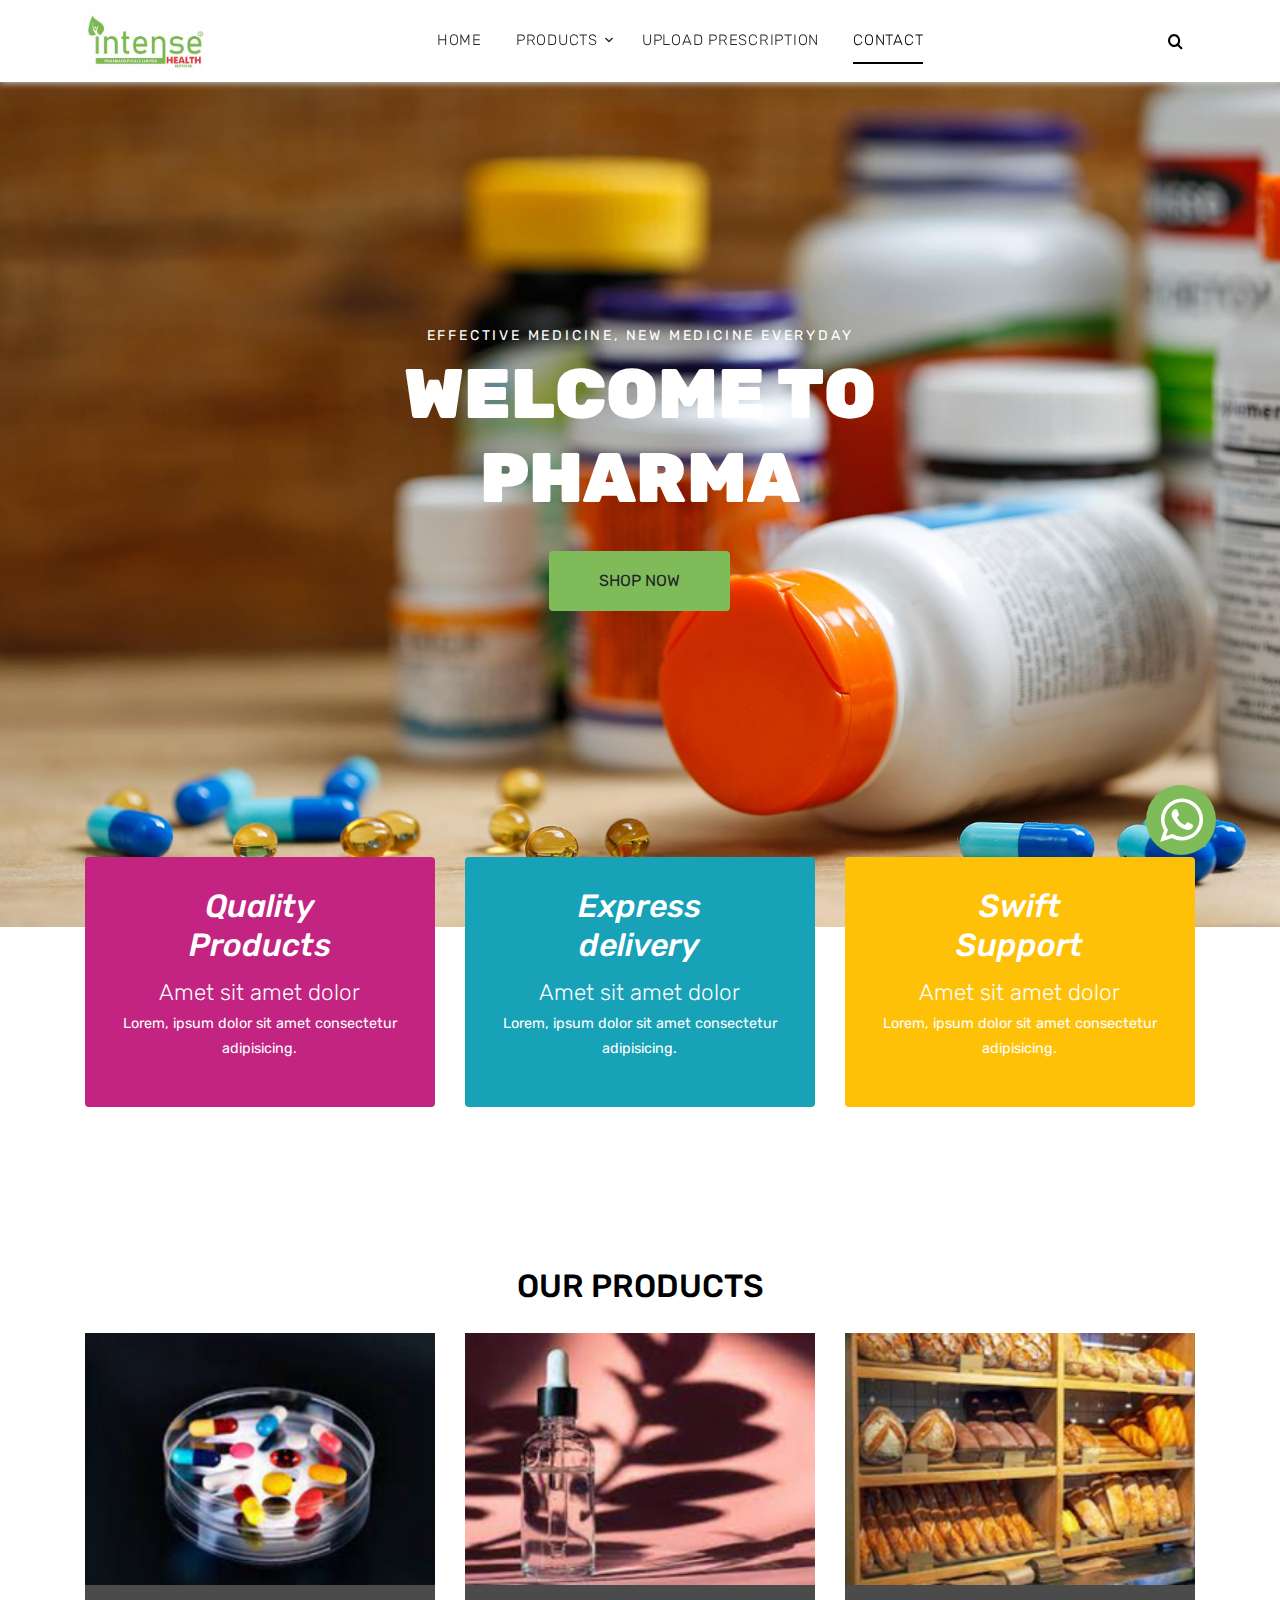
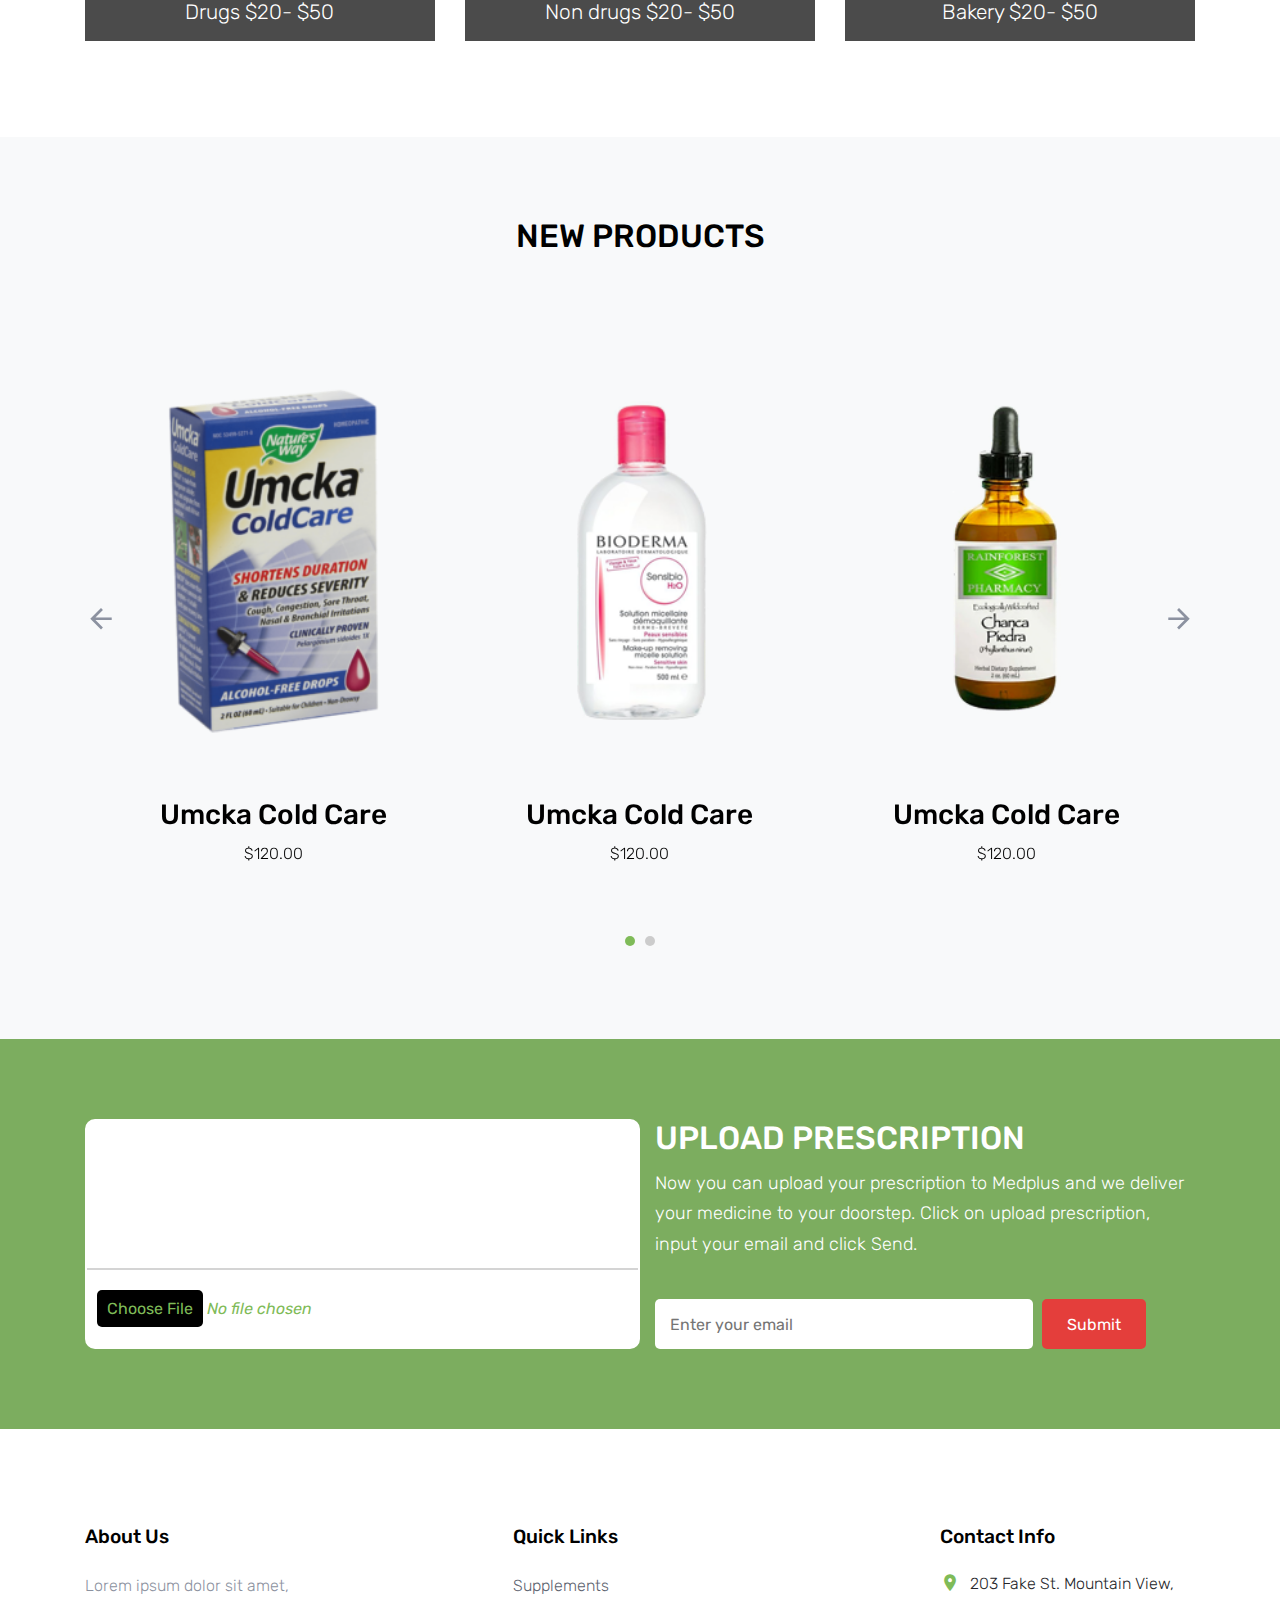
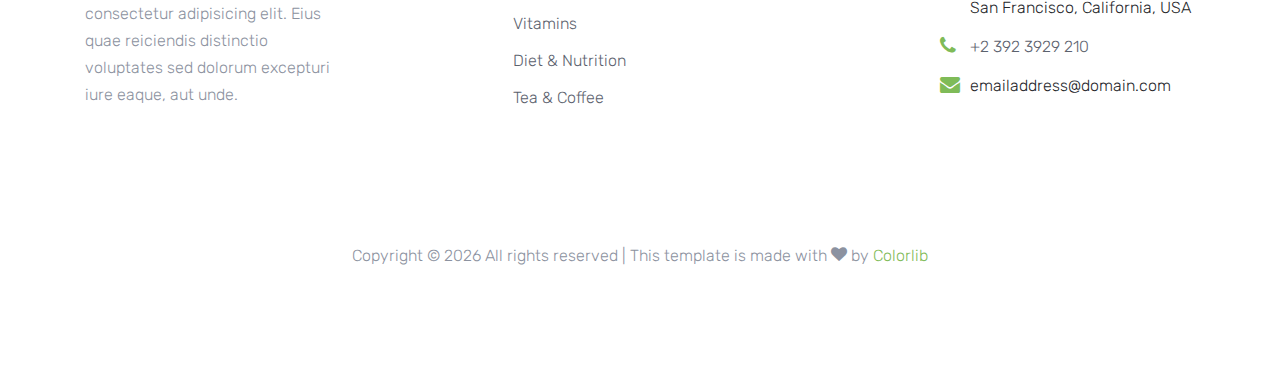
==== index.html @ 7b3b9cd9 "first commit" ====
<!DOCTYPE html>
<html lang="en">
  <head>
    <title>Pharma &mdash; Colorlib Template</title>
    <meta charset="utf-8" />
    <meta
      name="viewport"
      content="width=device-width, initial-scale=1, shrink-to-fit=no"
    />

    <!--  -->
    <link
      rel="stylesheet"
      href="https://cdnjs.cloudflare.com/ajax/libs/font-awesome/4.7.0/css/font-awesome.min.css"
    />
    <!--  -->

    <link
      href="https://fonts.googleapis.com/css?family=Rubik:400,700|Crimson+Text:400,400i"
      rel="stylesheet"
    />
    <link rel="stylesheet" href="fonts/icomoon/style.css" />
    />
    <link rel="stylesheet" href="css/bootstrap.min.css" />
    <link rel="stylesheet" href="css/magnific-popup.css" />
    <link rel="stylesheet" href="css/jquery-ui.css" />
    <link rel="stylesheet" href="css/owl.carousel.min.css" />
    <link rel="stylesheet" href="css/owl.theme.default.min.css" />

    <link rel="stylesheet" href="css/aos.css" />

    <link rel="stylesheet" href="css/style.css" />
  </head>

  <body>
    <div class="site-wrap">
      <div class="site-navbar py-2">
        <div class="search-wrap">
          <div class="container">
            <a href="#" class="search-close js-search-close"
              ><span class="icon-close2"></span
            ></a>
            <form action="#" method="post">
              <input
                type="text"
                class="form-control"
                placeholder="Search keyword and hit enter..."
              />
            </form>
          </div>
        </div>

        <div class="container">
          <div class="d-flex align-items-center justify-content-between">
            <div class="logo">
              <div class="site-logo">
                <a href="index.html" class="js-logo-clone">
                  <img src="images/ph.jpeg" alt="" />
                </a>
              </div>
            </div>
            <div class="main-nav d-none d-lg-block">
              <nav
                class="site-navigation text-right text-md-center"
                role="navigation"
              >
                <ul class="site-menu js-clone-nav d-none d-lg-block">
                  <li><a href="index.html">Home</a></li>
                  <li class="has-children">
                    <a href="#">Products</a>
                    <ul class="dropdown">
                      <!-- <li><a href="#">Supplements</a></li> -->
                      <!-- <li class="has-children">
                        <a href="#">Vitamins</a>
                        <ul class="dropdown">
                          <li><a href="#">Drugs</a></li>
                          <li><a href="#">Non-Drug</a></li>
                          <li><a href="#">Bakery</a></li>
                        </ul>
                      </li> -->
                      <li><a href="shop.html">Drugs</a></li>
                      <li><a href="shop.html">Non-Drugs</a></li>
                      <li><a href="shop.html">Bakery</a></li>
                    </ul>
                  </li>
                  <li>
                    <a href="upload-prescription.html">Upload Prescription</a>
                  </li>

                  <li class="active"><a href="contact.html">Contact</a></li>
                </ul>
              </nav>
            </div>
            <div class="icons">
              <a href="#" class="icons-btn d-inline-block js-search-open"
                ><span class="icon-search"></span
              ></a>

              <a
                href="#"
                class="site-menu-toggle js-menu-toggle ml-3 d-inline-block d-lg-none"
                ><span class="icon-menu"></span
              ></a>
            </div>
          </div>
        </div>
      </div>

      <div
        class="site-blocks-cover"
        style="background-image: url('images/hero_1.jpg')"
      >
        <div class="container">
          <div class="row">
            <div class="col-lg-7 mx-auto order-lg-2 align-self-center">
              <div class="site-block-cover-content text-center">
                <h2 class="sub-title">
                  Effective Medicine, New Medicine Everyday
                </h2>
                <h1>Welcome To Pharma</h1>
                <p>
                  <a href="#" class="btn btn-primary px-5 py-3">Shop Now</a>
                </p>
              </div>
            </div>
          </div>
        </div>
      </div>

      <div class="site-section">
        <div class="container">
          <div class="row align-items-stretch section-overlap">
            <div class="col-md-6 col-lg-4 mb-4 mb-lg-0">
              <div
                class="banner-wrap h-100"
                style="background-color: rgb(195 35 129)"
              >
                <a href="#" class="h-100">
                  <h5>
                    Quality <br />
                    Products
                  </h5>
                  <p>
                    Amet sit amet dolor
                    <strong
                      >Lorem, ipsum dolor sit amet consectetur
                      adipisicing.</strong
                    >
                  </p>
                </a>
              </div>
            </div>
            <div class="col-md-6 col-lg-4 mb-4 mb-lg-0">
              <div class="banner-wrap h-100">
                <a href="#" class="h-100">
                  <h5>
                    Express <br />
                    delivery
                  </h5>
                  <p>
                    Amet sit amet dolor
                    <strong
                      >Lorem, ipsum dolor sit amet consectetur
                      adipisicing.</strong
                    >
                  </p>
                </a>
              </div>
            </div>
            <div class="col-md-6 col-lg-4 mb-4 mb-lg-0">
              <div class="banner-wrap bg-warning h-100">
                <a href="#" class="h-100">
                  <h5>
                    Swift <br />
                    Support
                  </h5>
                  <p>
                    Amet sit amet dolor
                    <strong
                      >Lorem, ipsum dolor sit amet consectetur
                      adipisicing.</strong
                    >
                  </p>
                </a>
              </div>
            </div>
          </div>
        </div>
      </div>

      <div class="site-section">
        <div class="container">
          <div class="row">
            <div class="title-section text-center col-12">
              <h2 class="text-uppercase">Our Products</h2>
            </div>
          </div>

          <!-- <div class="row">
            <div class="col-sm-6 col-lg-4 text-center item mb-4">
              <span class="tag">Sale</span>
              <a href="shop-single.html">
                <img src="images/product_01.png" alt="Image"
              /></a>
              <h3 class="text-dark"><a href="shop-single.html">Bioderma</a></h3>
              <p class="price"><del>95.00</del> &mdash; $55.00</p>
            </div>
            <div class="col-sm-6 col-lg-4 text-center item mb-4">
              <a href="shop-single.html">
                <img src="images/product_02.png" alt="Image"
              /></a>
              <h3 class="text-dark">
                <a href="shop-single.html">Chanca Piedra</a>
              </h3>
              <p class="price">$70.00</p>
            </div>
            <div class="col-sm-6 col-lg-4 text-center item mb-4">
              <a href="shop-single.html">
                <img src="images/product_03.png" alt="Image"
              /></a>
              <h3 class="text-dark">
                <a href="shop-single.html">Umcka Cold Care</a>
              </h3>
              <p class="price">$120.00</p>
            </div>

            <div class="col-sm-6 col-lg-4 text-center item mb-4">
              <a href="shop-single.html">
                <img src="images/product_04.png" alt="Image"
              /></a>
              <h3 class="text-dark">
                <a href="shop-single.html">Cetyl Pure</a>
              </h3>
              <p class="price"><del>45.00</del> &mdash; $20.00</p>
            </div>
            <div class="col-sm-6 col-lg-4 text-center item mb-4">
              <a href="shop-single.html">
                <img src="images/product_05.png" alt="Image"
              /></a>
              <h3 class="text-dark"><a href="shop-single.html">CLA Core</a></h3>
              <p class="price">$38.00</p>
            </div>
            <div class="col-sm-6 col-lg-4 text-center item mb-4">
              <span class="tag">Sale</span>
              <a href="shop-single.html">
                <img src="images/product_06.png" alt="Image"
              /></a>
              <h3 class="text-dark">
                <a href="shop-single.html">Poo Pourri</a>
              </h3>
              <p class="price"><del>$89</del> &mdash; $38.00</p>
            </div>
          </div> -->
          <!-- categories of products -->
          <div class="row">
            <div
              class="col-lg-4 col-lg-4 col-sm-12 product-cate"
              style="width: 100%"
            >
              <a href="shop.html">
                <img src="images/2.png" alt="" class="product-cate-img" />
                <p><span>Drugs</span> <span>$20- $50</span></p>
              </a>
            </div>
            <div class="col-lg-4 col-lg-4 col-sm-12 product-cate">
              <a href="shop.html">
                <img src="images/3.png" alt="" class="product-cate-img" />
                <p><span>Non drugs</span> <span>$20- $50</span></p>
              </a>
            </div>
            <div class="col-lg-4 col-lg-4 col-sm-12 product-cate">
              <a href="shop.html">
                <img src="images/1.png" alt="" class="product-cate-img" />
                <p><span>Bakery</span> <span>$20- $50</span></p>
              </a>
            </div>
          </div>

          <!-- <div class="row mt-5">
            <div class="col-12 text-center">
              <a href="shop.html" class="btn btn-primary px-4 py-3"
                >View All Products</a
              >
            </div>
          </div> -->
        </div>
      </div>

      <div class="site-section bg-light">
        <div class="container">
          <div class="row">
            <div class="title-section text-center col-12">
              <h2 class="text-uppercase">New Products</h2>
            </div>
          </div>
          <div class="row">
            <div class="col-md-12 block-3 products-wrap">
              <div class="nonloop-block-3 owl-carousel">
                <div class="text-center item mb-4">
                  <a href="shop-single.html">
                    <img src="images/product_03.png" alt="Image"
                  /></a>
                  <h3 class="text-dark">
                    <a href="shop-single.html">Umcka Cold Care</a>
                  </h3>
                  <p class="price">$120.00</p>
                </div>

                <div class="text-center item mb-4">
                  <a href="shop-single.html">
                    <img src="images/product_01.png" alt="Image"
                  /></a>
                  <h3 class="text-dark">
                    <a href="shop-single.html">Umcka Cold Care</a>
                  </h3>
                  <p class="price">$120.00</p>
                </div>

                <div class="text-center item mb-4">
                  <a href="shop-single.html">
                    <img src="images/product_02.png" alt="Image"
                  /></a>
                  <h3 class="text-dark">
                    <a href="shop-single.html">Umcka Cold Care</a>
                  </h3>
                  <p class="price">$120.00</p>
                </div>

                <div class="text-center item mb-4">
                  <a href="shop-single.html">
                    <img src="images/product_04.png" alt="Image"
                  /></a>
                  <h3 class="text-dark">
                    <a href="shop-single.html">Umcka Cold Care</a>
                  </h3>
                  <p class="price">$120.00</p>
                </div>
              </div>
            </div>
          </div>
        </div>
      </div>

      <div
        class="site-section bg-secondary bg-image"
        style="background-image: url('images/bg_2.jpg')"
      >
        <div class="container prescription">
          <div class="upload-file">
            <div class="sub-upload-file">
              <input type="file" name="" id="" />
            </div>
          </div>
          <div class="prescription-info">
            <h2>UPLOAD PRESCRIPTION</h2>
            <p>
              Now you can upload your prescription to Medplus and we deliver
              your medicine to your doorstep. Click on upload prescription,
              input your email and click Send.
            </p>
            <input type="email" name="" id="" placeholder="Enter your email" />
            <input type="submit" />
          </div>
        </div>
      </div>
      <!-- whatsapp icon -->
      <a href="https://wa.me/2348114618720" target="_blank">
        <div class="whatsapp-me">
          <i class="fa fa-whatsapp"></i>
        </div>
      </a>

      <footer class="site-footer">
        <div class="container">
          <div class="row">
            <div class="col-md-6 col-lg-3 mb-4 mb-lg-0">
              <div class="block-7">
                <h3 class="footer-heading mb-4">About Us</h3>
                <p>
                  Lorem ipsum dolor sit amet, consectetur adipisicing elit. Eius
                  quae reiciendis distinctio voluptates sed dolorum excepturi
                  iure eaque, aut unde.
                </p>
              </div>
            </div>
            <div class="col-lg-3 mx-auto mb-5 mb-lg-0">
              <h3 class="footer-heading mb-4">Quick Links</h3>
              <ul class="list-unstyled">
                <li><a href="#">Supplements</a></li>
                <li><a href="#">Vitamins</a></li>
                <li><a href="#">Diet &amp; Nutrition</a></li>
                <li><a href="#">Tea &amp; Coffee</a></li>
              </ul>
            </div>

            <div class="col-md-6 col-lg-3">
              <div class="block-5 mb-5">
                <h3 class="footer-heading mb-4">Contact Info</h3>
                <ul class="list-unstyled">
                  <li class="address">
                    203 Fake St. Mountain View, San Francisco, California, USA
                  </li>
                  <li class="phone">
                    <a href="tel://23923929210">+2 392 3929 210</a>
                  </li>
                  <li class="email">emailaddress@domain.com</li>
                </ul>
              </div>
            </div>
          </div>
          <div class="row pt-5 mt-5 text-center">
            <div class="col-md-12">
              <p>
                <!-- Link back to Colorlib can't be removed. Template is licensed under CC BY 3.0. -->
                Copyright &copy;
                <script>
                  document.write(new Date().getFullYear());
                </script>
                All rights reserved | This template is made with
                <i class="icon-heart" aria-hidden="true"></i> by
                <a
                  href="https://colorlib.com"
                  target="_blank"
                  class="text-primary"
                  >Colorlib</a
                >
                <!-- Link back to Colorlib can't be removed. Template is licensed under CC BY 3.0. -->
              </p>
            </div>
          </div>
        </div>
      </footer>
    </div>

    <script src="js/jquery-3.3.1.min.js"></script>
    <script src="js/jquery-ui.js"></script>
    <script src="js/popper.min.js"></script>
    <script src="js/bootstrap.min.js"></script>
    <script src="js/owl.carousel.min.js"></script>
    <script src="js/jquery.magnific-popup.min.js"></script>
    <script src="js/aos.js"></script>

    <script src="js/main.js"></script>
  </body>
</html>
---- fonts/icomoon/style.css ----
@font-face {
  font-family: 'icomoon';
  src:  url('fonts/icomoon.eot?10si43');
  src:  url('fonts/icomoon.eot?10si43#iefix') format('embedded-opentype'),
    url('fonts/icomoon.ttf?10si43') format('truetype'),
    url('fonts/icomoon.woff?10si43') format('woff'),
    url('fonts/icomoon.svg?10si43#icomoon') format('svg');
  font-weight: normal;
  font-style: normal;
}

[class^="icon-"], [class*=" icon-"] {
  /* use !important to prevent issues with browser extensions that change fonts */
  font-family: 'icomoon' !important;
  speak: none;
  font-style: normal;
  font-weight: normal;
  font-variant: normal;
  text-transform: none;
  line-height: 1;

  /* Better Font Rendering =========== */
  -webkit-font-smoothing: antialiased;
  -moz-osx-font-smoothing: grayscale;
}

.icon-asterisk:before {
  content: "\f069";
}
.icon-plus:before {
  content: "\f067";
}
.icon-question:before {
  content: "\f128";
}
.icon-minus:before {
  content: "\f068";
}
.icon-glass:before {
  content: "\f000";
}
.icon-music:before {
  content: "\f001";
}
.icon-search:before {
  content: "\f002";
}
.icon-envelope-o:before {
  content: "\f003";
}
.icon-heart:before {
  content: "\f004";
}
.icon-star:before {
  content: "\f005";
}
.icon-star-o:before {
  content: "\f006";
}
.icon-user:before {
  content: "\f007";
}
.icon-film:before {
  content: "\f008";
}
.icon-th-large:before {
  content: "\f009";
}
.icon-th:before {
  content: "\f00a";
}
.icon-th-list:before {
  content: "\f00b";
}
.icon-check:before {
  content: "\f00c";
}
.icon-close:before {
  content: "\f00d";
}
.icon-remove:before {
  content: "\f00d";
}
.icon-times:before {
  content: "\f00d";
}
.icon-search-plus:before {
  content: "\f00e";
}
.icon-search-minus:before {
  content: "\f010";
}
.icon-power-off:before {
  content: "\f011";
}
.icon-signal:before {
  content: "\f012";
}
.icon-cog:before {
  content: "\f013";
}
.icon-gear:before {
  content: "\f013";
}
.icon-trash-o:before {
  content: "\f014";
}
.icon-home:before {
  content: "\f015";
}
.icon-file-o:before {
  content: "\f016";
}
.icon-clock-o:before {
  content: "\f017";
}
.icon-road:before {
  content: "\f018";
}
.icon-download:before {
  content: "\f019";
}
.icon-arrow-circle-o-down:before {
  content: "\f01a";
}
.icon-arrow-circle-o-up:before {
  content: "\f01b";
}
.icon-inbox:before {
  content: "\f01c";
}
.icon-play-circle-o:before {
  content: "\f01d";
}
.icon-repeat:before {
  content: "\f01e";
}
.icon-rotate-right:before {
  content: "\f01e";
}
.icon-refresh:before {
  content: "\f021";
}
.icon-list-alt:before {
  content: "\f022";
}
.icon-lock:before {
  content: "\f023";
}
.icon-flag:before {
  content: "\f024";
}
.icon-headphones:before {
  content: "\f025";
}
.icon-volume-off:before {
  content: "\f026";
}
.icon-volume-down:before {
  content: "\f027";
}
.icon-volume-up:before {
  content: "\f028";
}
.icon-qrcode:before {
  content: "\f029";
}
.icon-barcode:before {
  content: "\f02a";
}
.icon-tag:before {
  content: "\f02b";
}
.icon-tags:before {
  content: "\f02c";
}
.icon-book:before {
  content: "\f02d";
}
.icon-bookmark:before {
  content: "\f02e";
}
.icon-print:before {
  content: "\f02f";
}
.icon-camera:before {
  content: "\f030";
}
.icon-font:before {
  content: "\f031";
}
.icon-bold:before {
  content: "\f032";
}
.icon-italic:before {
  content: "\f033";
}
.icon-text-height:before {
  content: "\f034";
}
.icon-text-width:before {
  content: "\f035";
}
.icon-align-left:before {
  content: "\f036";
}
.icon-align-center:before {
  content: "\f037";
}
.icon-align-right:before {
  content: "\f038";
}
.icon-align-justify:before {
  content: "\f039";
}
.icon-list:before {
  content: "\f03a";
}
.icon-dedent:before {
  content: "\f03b";
}
.icon-outdent:before {
  content: "\f03b";
}
.icon-indent:before {
  content: "\f03c";
}
.icon-video-camera:before {
  content: "\f03d";
}
.icon-image:before {
  content: "\f03e";
}
.icon-photo:before {
  content: "\f03e";
}
.icon-picture-o:before {
  content: "\f03e";
}
.icon-pencil:before {
  content: "\f040";
}
.icon-map-marker:before {
  content: "\f041";
}
.icon-adjust:before {
  content: "\f042";
}
.icon-tint:before {
  content: "\f043";
}
.icon-edit:before {
  content: "\f044";
}
.icon-pencil-square-o:before {
  content: "\f044";
}
.icon-share-square-o:before {
  content: "\f045";
}
.icon-check-square-o:before {
  content: "\f046";
}
.icon-arrows:before {
  content: "\f047";
}
.icon-step-backward:before {
  content: "\f048";
}
.icon-fast-backward:before {
  content: "\f049";
}
.icon-backward:before {
  content: "\f04a";
}
.icon-play:before {
  content: "\f04b";
}
.icon-pause:before {
  content: "\f04c";
}
.icon-stop:before {
  content: "\f04d";
}
.icon-forward:before {
  content: "\f04e";
}
.icon-fast-forward:before {
  content: "\f050";
}
.icon-step-forward:before {
  content: "\f051";
}
.icon-eject:before {
  content: "\f052";
}
.icon-chevron-left:before {
  content: "\f053";
}
.icon-chevron-right:before {
  content: "\f054";
}
.icon-plus-circle:before {
  content: "\f055";
}
.icon-minus-circle:before {
  content: "\f056";
}
.icon-times-circle:before {
  content: "\f057";
}
.icon-check-circle:before {
  content: "\f058";
}
.icon-question-circle:before {
  content: "\f059";
}
.icon-info-circle:before {
  content: "\f05a";
}
.icon-crosshairs:before {
  content: "\f05b";
}
.icon-times-circle-o:before {
  content: "\f05c";
}
.icon-check-circle-o:before {
  content: "\f05d";
}
.icon-ban:before {
  content: "\f05e";
}
.icon-arrow-left:before {
  content: "\f060";
}
.icon-arrow-right:before {
  content: "\f061";
}
.icon-arrow-up:before {
  content: "\f062";
}
.icon-arrow-down:before {
  content: "\f063";
}
.icon-mail-forward:before {
  content: "\f064";
}
.icon-share:before {
  content: "\f064";
}
.icon-expand:before {
  content: "\f065";
}
.icon-compress:before {
  content: "\f066";
}
.icon-exclamation-circle:before {
  content: "\f06a";
}
.icon-gift:before {
  content: "\f06b";
}
.icon-leaf:before {
  content: "\f06c";
}
.icon-fire:before {
  content: "\f06d";
}
.icon-eye:before {
  content: "\f06e";
}
.icon-eye-slash:before {
  content: "\f070";
}
.icon-exclamation-triangle:before {
  content: "\f071";
}
.icon-warning:before {
  content: "\f071";
}
.icon-plane:before {
  content: "\f072";
}
.icon-calendar:before {
  content: "\f073";
}
.icon-random:before {
  content: "\f074";
}
.icon-comment:before {
  content: "\f075";
}
.icon-magnet:before {
  content: "\f076";
}
.icon-chevron-up:before {
  content: "\f077";
}
.icon-chevron-down:before {
  content: "\f078";
}
.icon-retweet:before {
  content: "\f079";
}
.icon-shopping-cart:before {
  content: "\f07a";
}
.icon-folder:before {
  content: "\f07b";
}
.icon-folder-open:before {
  content: "\f07c";
}
.icon-arrows-v:before {
  content: "\f07d";
}
.icon-arrows-h:before {
  content: "\f07e";
}
.icon-bar-chart:before {
  content: "\f080";
}
.icon-bar-chart-o:before {
  content: "\f080";
}
.icon-twitter-square:before {
  content: "\f081";
}
.icon-facebook-square:before {
  content: "\f082";
}
.icon-camera-retro:before {
  content: "\f083";
}
.icon-key:before {
  content: "\f084";
}
.icon-cogs:before {
  content: "\f085";
}
.icon-gears:before {
  content: "\f085";
}
.icon-comments:before {
  content: "\f086";
}
.icon-thumbs-o-up:before {
  content: "\f087";
}
.icon-thumbs-o-down:before {
  content: "\f088";
}
.icon-star-half:before {
  content: "\f089";
}
.icon-heart-o:before {
  content: "\f08a";
}
.icon-sign-out:before {
  content: "\f08b";
}
.icon-linkedin-square:before {
  content: "\f08c";
}
.icon-thumb-tack:before {
  content: "\f08d";
}
.icon-external-link:before {
  content: "\f08e";
}
.icon-sign-in:before {
  content: "\f090";
}
.icon-trophy:before {
  content: "\f091";
}
.icon-github-square:before {
  content: "\f092";
}
.icon-upload:before {
  content: "\f093";
}
.icon-lemon-o:before {
  content: "\f094";
}
.icon-phone:before {
  content: "\f095";
}
.icon-square-o:before {
  content: "\f096";
}
.icon-bookmark-o:before {
  content: "\f097";
}
.icon-phone-square:before {
  content: "\f098";
}
.icon-twitter:before {
  content: "\f099";
}
.icon-facebook:before {
  content: "\f09a";
}
.icon-facebook-f:before {
  content: "\f09a";
}
.icon-github:before {
  content: "\f09b";
}
.icon-unlock:before {
  content: "\f09c";
}
.icon-credit-card:before {
  content: "\f09d";
}
.icon-feed:before {
  content: "\f09e";
}
.icon-rss:before {
  content: "\f09e";
}
.icon-hdd-o:before {
  content: "\f0a0";
}
.icon-bullhorn:before {
  content: "\f0a1";
}
.icon-bell-o:before {
  content: "\f0a2";
}
.icon-certificate:before {
  content: "\f0a3";
}
.icon-hand-o-right:before {
  content: "\f0a4";
}
.icon-hand-o-left:before {
  content: "\f0a5";
}
.icon-hand-o-up:before {
  content: "\f0a6";
}
.icon-hand-o-down:before {
  content: "\f0a7";
}
.icon-arrow-circle-left:before {
  content: "\f0a8";
}
.icon-arrow-circle-right:before {
  content: "\f0a9";
}
.icon-arrow-circle-up:before {
  content: "\f0aa";
}
.icon-arrow-circle-down:before {
  content: "\f0ab";
}
.icon-globe:before {
  content: "\f0ac";
}
.icon-wrench:before {
  content: "\f0ad";
}
.icon-tasks:before {
  content: "\f0ae";
}
.icon-filter:before {
  content: "\f0b0";
}
.icon-briefcase:before {
  content: "\f0b1";
}
.icon-arrows-alt:before {
  content: "\f0b2";
}
.icon-group:before {
  content: "\f0c0";
}
.icon-users:before {
  content: "\f0c0";
}
.icon-chain:before {
  content: "\f0c1";
}
.icon-link:before {
  content: "\f0c1";
}
.icon-cloud:before {
  content: "\f0c2";
}
.icon-flask:before {
  content: "\f0c3";
}
.icon-cut:before {
  content: "\f0c4";
}
.icon-scissors:before {
  content: "\f0c4";
}
.icon-copy:before {
  content: "\f0c5";
}
.icon-files-o:before {
  content: "\f0c5";
}
.icon-paperclip:before {
  content: "\f0c6";
}
.icon-floppy-o:before {
  content: "\f0c7";
}
.icon-save:before {
  content: "\f0c7";
}
.icon-square:before {
  content: "\f0c8";
}
.icon-bars:before {
  content: "\f0c9";
}
.icon-navicon:before {
  content: "\f0c9";
}
.icon-reorder:before {
  content: "\f0c9";
}
.icon-list-ul:before {
  content: "\f0ca";
}
.icon-list-ol:before {
  content: "\f0cb";
}
.icon-strikethrough:before {
  content: "\f0cc";
}
.icon-underline:before {
  content: "\f0cd";
}
.icon-table:before {
  content: "\f0ce";
}
.icon-magic:before {
  content: "\f0d0";
}
.icon-truck:before {
  content: "\f0d1";
}
.icon-pinterest:before {
  content: "\f0d2";
}
.icon-pinterest-square:before {
  content: "\f0d3";
}
.icon-google-plus-square:before {
  content: "\f0d4";
}
.icon-google-plus:before {
  content: "\f0d5";
}
.icon-money:before {
  content: "\f0d6";
}
.icon-caret-down:before {
  content: "\f0d7";
}
.icon-caret-up:before {
  content: "\f0d8";
}
.icon-caret-left:before {
  content: "\f0d9";
}
.icon-caret-right:before {
  content: "\f0da";
}
.icon-columns:before {
  content: "\f0db";
}
.icon-sort:before {
  content: "\f0dc";
}
.icon-unsorted:before {
  content: "\f0dc";
}
.icon-sort-desc:before {
  content: "\f0dd";
}
.icon-sort-down:before {
  content: "\f0dd";
}
.icon-sort-asc:before {
  content: "\f0de";
}
.icon-sort-up:before {
  content: "\f0de";
}
.icon-envelope:before {
  content: "\f0e0";
}
.icon-linkedin:before {
  content: "\f0e1";
}
.icon-rotate-left:before {
  content: "\f0e2";
}
.icon-undo:before {
  content: "\f0e2";
}
.icon-gavel:before {
  content: "\f0e3";
}
.icon-legal:before {
  content: "\f0e3";
}
.icon-dashboard:before {
  content: "\f0e4";
}
.icon-tachometer:before {
  content: "\f0e4";
}
.icon-comment-o:before {
  content: "\f0e5";
}
.icon-comments-o:before {
  content: "\f0e6";
}
.icon-bolt:before {
  content: "\f0e7";
}
.icon-flash:before {
  content: "\f0e7";
}
.icon-sitemap:before {
  content: "\f0e8";
}
.icon-umbrella:before {
  content: "\f0e9";
}
.icon-clipboard:before {
  content: "\f0ea";
}
.icon-paste:before {
  content: "\f0ea";
}
.icon-lightbulb-o:before {
  content: "\f0eb";
}
.icon-exchange:before {
  content: "\f0ec";
}
.icon-cloud-download:before {
  content: "\f0ed";
}
.icon-cloud-upload:before {
  content: "\f0ee";
}
.icon-user-md:before {
  content: "\f0f0";
}
.icon-stethoscope:before {
  content: "\f0f1";
}
.icon-suitcase:before {
  content: "\f0f2";
}
.icon-bell:before {
  content: "\f0f3";
}
.icon-coffee:before {
  content: "\f0f4";
}
.icon-cutlery:before {
  content: "\f0f5";
}
.icon-file-text-o:before {
  content: "\f0f6";
}
.icon-building-o:before {
  content: "\f0f7";
}
.icon-hospital-o:before {
  content: "\f0f8";
}
.icon-ambulance:before {
  content: "\f0f9";
}
.icon-medkit:before {
  content: "\f0fa";
}
.icon-fighter-jet:before {
  content: "\f0fb";
}
.icon-beer:before {
  content: "\f0fc";
}
.icon-h-square:before {
  content: "\f0fd";
}
.icon-plus-square:before {
  content: "\f0fe";
}
.icon-angle-double-left:before {
  content: "\f100";
}
.icon-angle-double-right:before {
  content: "\f101";
}
.icon-angle-double-up:before {
  content: "\f102";
}
.icon-angle-double-down:before {
  content: "\f103";
}
.icon-angle-left:before {
  content: "\f104";
}
.icon-angle-right:before {
  content: "\f105";
}
.icon-angle-up:before {
  content: "\f106";
}
.icon-angle-down:before {
  content: "\f107";
}
.icon-desktop:before {
  content: "\f108";
}
.icon-laptop:before {
  content: "\f109";
}
.icon-tablet:before {
  content: "\f10a";
}
.icon-mobile:before {
  content: "\f10b";
}
.icon-mobile-phone:before {
  content: "\f10b";
}
.icon-circle-o:before {
  content: "\f10c";
}
.icon-quote-left:before {
  content: "\f10d";
}
.icon-quote-right:before {
  content: "\f10e";
}
.icon-spinner:before {
  content: "\f110";
}
.icon-circle:before {
  content: "\f111";
}
.icon-mail-reply:before {
  content: "\f112";
}
.icon-reply:before {
  content: "\f112";
}
.icon-github-alt:before {
  content: "\f113";
}
.icon-folder-o:before {
  content: "\f114";
}
.icon-folder-open-o:before {
  content: "\f115";
}
.icon-smile-o:before {
  content: "\f118";
}
.icon-frown-o:before {
  content: "\f119";
}
.icon-meh-o:before {
  content: "\f11a";
}
.icon-gamepad:before {
  content: "\f11b";
}
.icon-keyboard-o:before {
  content: "\f11c";
}
.icon-flag-o:before {
  content: "\f11d";
}
.icon-flag-checkered:before {
  content: "\f11e";
}
.icon-terminal:before {
  content: "\f120";
}
.icon-code:before {
  content: "\f121";
}
.icon-mail-reply-all:before {
  content: "\f122";
}
.icon-reply-all:before {
  content: "\f122";
}
.icon-star-half-empty:before {
  content: "\f123";
}
.icon-star-half-full:before {
  content: "\f123";
}
.icon-star-half-o:before {
  content: "\f123";
}
.icon-location-arrow:before {
  content: "\f124";
}
.icon-crop:before {
  content: "\f125";
}
.icon-code-fork:before {
  content: "\f126";
}
.icon-chain-broken:before {
  content: "\f127";
}
.icon-unlink:before {
  content: "\f127";
}
.icon-info:before {
  content: "\f129";
}
.icon-exclamation:before {
  content: "\f12a";
}
.icon-superscript:before {
  content: "\f12b";
}
.icon-subscript:before {
  content: "\f12c";
}
.icon-eraser:before {
  content: "\f12d";
}
.icon-puzzle-piece:before {
  content: "\f12e";
}
.icon-microphone:before {
  content: "\f130";
}
.icon-microphone-slash:before {
  content: "\f131";
}
.icon-shield:before {
  content: "\f132";
}
.icon-calendar-o:before {
  content: "\f133";
}
.icon-fire-extinguisher:before {
  content: "\f134";
}
.icon-rocket:before {
  content: "\f135";
}
.icon-maxcdn:before {
  content: "\f136";
}
.icon-chevron-circle-left:before {
  content: "\f137";
}
.icon-chevron-circle-right:before {
  content: "\f138";
}
.icon-chevron-circle-up:before {
  content: "\f139";
}
.icon-chevron-circle-down:before {
  content: "\f13a";
}
.icon-html5:before {
  content: "\f13b";
}
.icon-css3:before {
  content: "\f13c";
}
.icon-anchor:before {
  content: "\f13d";
}
.icon-unlock-alt:before {
  content: "\f13e";
}
.icon-bullseye:before {
  content: "\f140";
}
.icon-ellipsis-h:before {
  content: "\f141";
}
.icon-ellipsis-v:before {
  content: "\f142";
}
.icon-rss-square:before {
  content: "\f143";
}
.icon-play-circle:before {
  content: "\f144";
}
.icon-ticket:before {
  content: "\f145";
}
.icon-minus-square:before {
  content: "\f146";
}
.icon-minus-square-o:before {
  content: "\f147";
}
.icon-level-up:before {
  content: "\f148";
}
.icon-level-down:before {
  content: "\f149";
}
.icon-check-square:before {
  content: "\f14a";
}
.icon-pencil-square:before {
  content: "\f14b";
}
.icon-external-link-square:before {
  content: "\f14c";
}
.icon-share-square:before {
  content: "\f14d";
}
.icon-compass:before {
  content: "\f14e";
}
.icon-caret-square-o-down:before {
  content: "\f150";
}
.icon-toggle-down:before {
  content: "\f150";
}
.icon-caret-square-o-up:before {
  content: "\f151";
}
.icon-toggle-up:before {
  content: "\f151";
}
.icon-caret-square-o-right:before {
  content: "\f152";
}
.icon-toggle-right:before {
  content: "\f152";
}
.icon-eur:before {
  content: "\f153";
}
.icon-euro:before {
  content: "\f153";
}
.icon-gbp:before {
  content: "\f154";
}
.icon-dollar:before {
  content: "\f155";
}
.icon-usd:before {
  content: "\f155";
}
.icon-inr:before {
  content: "\f156";
}
.icon-rupee:before {
  content: "\f156";
}
.icon-cny:before {
  content: "\f157";
}
.icon-jpy:before {
  content: "\f157";
}
.icon-rmb:before {
  content: "\f157";
}
.icon-yen:before {
  content: "\f157";
}
.icon-rouble:before {
  content: "\f158";
}
.icon-rub:before {
  content: "\f158";
}
.icon-ruble:before {
  content: "\f158";
}
.icon-krw:before {
  content: "\f159";
}
.icon-won:before {
  content: "\f159";
}
.icon-bitcoin:before {
  content: "\f15a";
}
.icon-btc:before {
  content: "\f15a";
}
.icon-file:before {
  content: "\f15b";
}
.icon-file-text:before {
  content: "\f15c";
}
.icon-sort-alpha-asc:before {
  content: "\f15d";
}
.icon-sort-alpha-desc:before {
  content: "\f15e";
}
.icon-sort-amount-asc:before {
  content: "\f160";
}
.icon-sort-amount-desc:before {
  content: "\f161";
}
.icon-sort-numeric-asc:before {
  content: "\f162";
}
.icon-sort-numeric-desc:before {
  content: "\f163";
}
.icon-thumbs-up:before {
  content: "\f164";
}
.icon-thumbs-down:before {
  content: "\f165";
}
.icon-youtube-square:before {
  content: "\f166";
}
.icon-youtube:before {
  content: "\f167";
}
.icon-xing:before {
  content: "\f168";
}
.icon-xing-square:before {
  content: "\f169";
}
.icon-youtube-play:before {
  content: "\f16a";
}
.icon-dropbox:before {
  content: "\f16b";
}
.icon-stack-overflow:before {
  content: "\f16c";
}
.icon-instagram:before {
  content: "\f16d";
}
.icon-flickr:before {
  content: "\f16e";
}
.icon-adn:before {
  content: "\f170";
}
.icon-bitbucket:before {
  content: "\f171";
}
.icon-bitbucket-square:before {
  content: "\f172";
}
.icon-tumblr:before {
  content: "\f173";
}
.icon-tumblr-square:before {
  content: "\f174";
}
.icon-long-arrow-down:before {
  content: "\f175";
}
.icon-long-arrow-up:before {
  content: "\f176";
}
.icon-long-arrow-left:before {
  content: "\f177";
}
.icon-long-arrow-right:before {
  content: "\f178";
}
.icon-apple:before {
  content: "\f179";
}
.icon-windows:before {
  content: "\f17a";
}
.icon-android:before {
  content: "\f17b";
}
.icon-linux:before {
  content: "\f17c";
}
.icon-dribbble:before {
  content: "\f17d";
}
.icon-skype:before {
  content: "\f17e";
}
.icon-foursquare:before {
  content: "\f180";
}
.icon-trello:before {
  content: "\f181";
}
.icon-female:before {
  content: "\f182";
}
.icon-male:before {
  content: "\f183";
}
.icon-gittip:before {
  content: "\f184";
}
.icon-gratipay:before {
  content: "\f184";
}
.icon-sun-o:before {
  content: "\f185";
}
.icon-moon-o:before {
  content: "\f186";
}
.icon-archive:before {
  content: "\f187";
}
.icon-bug:before {
  content: "\f188";
}
.icon-vk:before {
  content: "\f189";
}
.icon-weibo:before {
  content: "\f18a";
}
.icon-renren:before {
  content: "\f18b";
}
.icon-pagelines:before {
  content: "\f18c";
}
.icon-stack-exchange:before {
  content: "\f18d";
}
.icon-arrow-circle-o-right:before {
  content: "\f18e";
}
.icon-arrow-circle-o-left:before {
  content: "\f190";
}
.icon-caret-square-o-left:before {
  content: "\f191";
}
.icon-toggle-left:before {
  content: "\f191";
}
.icon-dot-circle-o:before {
  content: "\f192";
}
.icon-wheelchair:before {
  content: "\f193";
}
.icon-vimeo-square:before {
  content: "\f194";
}
.icon-try:before {
  content: "\f195";
}
.icon-turkish-lira:before {
  content: "\f195";
}
.icon-plus-square-o:before {
  content: "\f196";
}
.icon-space-shuttle:before {
  content: "\f197";
}
.icon-slack:before {
  content: "\f198";
}
.icon-envelope-square:before {
  content: "\f199";
}
.icon-wordpress:before {
  content: "\f19a";
}
.icon-openid:before {
  content: "\f19b";
}
.icon-bank:before {
  content: "\f19c";
}
.icon-institution:before {
  content: "\f19c";
}
.icon-university:before {
  content: "\f19c";
}
.icon-graduation-cap:before {
  content: "\f19d";
}
.icon-mortar-board:before {
  content: "\f19d";
}
.icon-yahoo:before {
  content: "\f19e";
}
.icon-google:before {
  content: "\f1a0";
}
.icon-reddit:before {
  content: "\f1a1";
}
.icon-reddit-square:before {
  content: "\f1a2";
}
.icon-stumbleupon-circle:before {
  content: "\f1a3";
}
.icon-stumbleupon:before {
  content: "\f1a4";
}
.icon-delicious:before {
  content: "\f1a5";
}
.icon-digg:before {
  content: "\f1a6";
}
.icon-pied-piper-pp:before {
  content: "\f1a7";
}
.icon-pied-piper-alt:before {
  content: "\f1a8";
}
.icon-drupal:before {
  content: "\f1a9";
}
.icon-joomla:before {
  content: "\f1aa";
}
.icon-language:before {
  content: "\f1ab";
}
.icon-fax:before {
  content: "\f1ac";
}
.icon-building:before {
  content: "\f1ad";
}
.icon-child:before {
  content: "\f1ae";
}
.icon-paw:before {
  content: "\f1b0";
}
.icon-spoon:before {
  content: "\f1b1";
}
.icon-cube:before {
  content: "\f1b2";
}
.icon-cubes:before {
  content: "\f1b3";
}
.icon-behance:before {
  content: "\f1b4";
}
.icon-behance-square:before {
  content: "\f1b5";
}
.icon-steam:before {
  content: "\f1b6";
}
.icon-steam-square:before {
  content: "\f1b7";
}
.icon-recycle:before {
  content: "\f1b8";
}
.icon-automobile:before {
  content: "\f1b9";
}
.icon-car:before {
  content: "\f1b9";
}
.icon-cab:before {
  content: "\f1ba";
}
.icon-taxi:before {
  content: "\f1ba";
}
.icon-tree:before {
  content: "\f1bb";
}
.icon-spotify:before {
  content: "\f1bc";
}
.icon-deviantart:before {
  content: "\f1bd";
}
.icon-soundcloud:before {
  content: "\f1be";
}
.icon-database:before {
  content: "\f1c0";
}
.icon-file-pdf-o:before {
  content: "\f1c1";
}
.icon-file-word-o:before {
  content: "\f1c2";
}
.icon-file-excel-o:before {
  content: "\f1c3";
}
.icon-file-powerpoint-o:before {
  content: "\f1c4";
}
.icon-file-image-o:before {
  content: "\f1c5";
}
.icon-file-photo-o:before {
  content: "\f1c5";
}
.icon-file-picture-o:before {
  content: "\f1c5";
}
.icon-file-archive-o:before {
  content: "\f1c6";
}
.icon-file-zip-o:before {
  content: "\f1c6";
}
.icon-file-audio-o:before {
  content: "\f1c7";
}
.icon-file-sound-o:before {
  content: "\f1c7";
}
.icon-file-movie-o:before {
  content: "\f1c8";
}
.icon-file-video-o:before {
  content: "\f1c8";
}
.icon-file-code-o:before {
  content: "\f1c9";
}
.icon-vine:before {
  content: "\f1ca";
}
.icon-codepen:before {
  content: "\f1cb";
}
.icon-jsfiddle:before {
  content: "\f1cc";
}
.icon-life-bouy:before {
  content: "\f1cd";
}
.icon-life-buoy:before {
  content: "\f1cd";
}
.icon-life-ring:before {
  content: "\f1cd";
}
.icon-life-saver:before {
  content: "\f1cd";
}
.icon-support:before {
  content: "\f1cd";
}
.icon-circle-o-notch:before {
  content: "\f1ce";
}
.icon-ra:before {
  content: "\f1d0";
}
.icon-rebel:before {
  content: "\f1d0";
}
.icon-resistance:before {
  content: "\f1d0";
}
.icon-empire:before {
  content: "\f1d1";
}
.icon-ge:before {
  content: "\f1d1";
}
.icon-git-square:before {
  content: "\f1d2";
}
.icon-git:before {
  content: "\f1d3";
}
.icon-hacker-news:before {
  content: "\f1d4";
}
.icon-y-combinator-square:before {
  content: "\f1d4";
}
.icon-yc-square:before {
  content: "\f1d4";
}
.icon-tencent-weibo:before {
  content: "\f1d5";
}
.icon-qq:before {
  content: "\f1d6";
}
.icon-wechat:before {
  content: "\f1d7";
}
.icon-weixin:before {
  content: "\f1d7";
}
.icon-paper-plane:before {
  content: "\f1d8";
}
.icon-send:before {
  content: "\f1d8";
}
.icon-paper-plane-o:before {
  content: "\f1d9";
}
.icon-send-o:before {
  content: "\f1d9";
}
.icon-history:before {
  content: "\f1da";
}
.icon-circle-thin:before {
  content: "\f1db";
}
.icon-header:before {
  content: "\f1dc";
}
.icon-paragraph:before {
  content: "\f1dd";
}
.icon-sliders:before {
  content: "\f1de";
}
.icon-share-alt:before {
  content: "\f1e0";
}
.icon-share-alt-square:before {
  content: "\f1e1";
}
.icon-bomb:before {
  content: "\f1e2";
}
.icon-futbol-o:before {
  content: "\f1e3";
}
.icon-soccer-ball-o:before {
  content: "\f1e3";
}
.icon-tty:before {
  content: "\f1e4";
}
.icon-binoculars:before {
  content: "\f1e5";
}
.icon-plug:before {
  content: "\f1e6";
}
.icon-slideshare:before {
  content: "\f1e7";
}
.icon-twitch:before {
  content: "\f1e8";
}
.icon-yelp:before {
  content: "\f1e9";
}
.icon-newspaper-o:before {
  content: "\f1ea";
}
.icon-wifi:before {
  content: "\f1eb";
}
.icon-calculator:before {
  content: "\f1ec";
}
.icon-paypal:before {
  content: "\f1ed";
}
.icon-google-wallet:before {
  content: "\f1ee";
}
.icon-cc-visa:before {
  content: "\f1f0";
}
.icon-cc-mastercard:before {
  content: "\f1f1";
}
.icon-cc-discover:before {
  content: "\f1f2";
}
.icon-cc-amex:before {
  content: "\f1f3";
}
.icon-cc-paypal:before {
  content: "\f1f4";
}
.icon-cc-stripe:before {
  content: "\f1f5";
}
.icon-bell-slash:before {
  content: "\f1f6";
}
.icon-bell-slash-o:before {
  content: "\f1f7";
}
.icon-trash:before {
  content: "\f1f8";
}
.icon-copyright:before {
  content: "\f1f9";
}
.icon-at:before {
  content: "\f1fa";
}
.icon-eyedropper:before {
  content: "\f1fb";
}
.icon-paint-brush:before {
  content: "\f1fc";
}
.icon-birthday-cake:before {
  content: "\f1fd";
}
.icon-area-chart:before {
  content: "\f1fe";
}
.icon-pie-chart:before {
  content: "\f200";
}
.icon-line-chart:before {
  content: "\f201";
}
.icon-lastfm:before {
  content: "\f202";
}
.icon-lastfm-square:before {
  content: "\f203";
}
.icon-toggle-off:before {
  content: "\f204";
}
.icon-toggle-on:before {
  content: "\f205";
}
.icon-bicycle:before {
  content: "\f206";
}
.icon-bus:before {
  content: "\f207";
}
.icon-ioxhost:before {
  content: "\f208";
}
.icon-angellist:before {
  content: "\f209";
}
.icon-cc:before {
  content: "\f20a";
}
.icon-ils:before {
  content: "\f20b";
}
.icon-shekel:before {
  content: "\f20b";
}
.icon-sheqel:before {
  content: "\f20b";
}
.icon-meanpath:before {
  content: "\f20c";
}
.icon-buysellads:before {
  content: "\f20d";
}
.icon-connectdevelop:before {
  content: "\f20e";
}
.icon-dashcube:before {
  content: "\f210";
}
.icon-forumbee:before {
  content: "\f211";
}
.icon-leanpub:before {
  content: "\f212";
}
.icon-sellsy:before {
  content: "\f213";
}
.icon-shirtsinbulk:before {
  content: "\f214";
}
.icon-simplybuilt:before {
  content: "\f215";
}
.icon-skyatlas:before {
  content: "\f216";
}
.icon-cart-plus:before {
  content: "\f217";
}
.icon-cart-arrow-down:before {
  content: "\f218";
}
.icon-diamond:before {
  content: "\f219";
}
.icon-ship:before {
  content: "\f21a";
}
.icon-user-secret:before {
  content: "\f21b";
}
.icon-motorcycle:before {
  content: "\f21c";
}
.icon-street-view:before {
  content: "\f21d";
}
.icon-heartbeat:before {
  content: "\f21e";
}
.icon-venus:before {
  content: "\f221";
}
.icon-mars:before {
  content: "\f222";
}
.icon-mercury:before {
  content: "\f223";
}
.icon-intersex:before {
  content: "\f224";
}
.icon-transgender:before {
  content: "\f224";
}
.icon-transgender-alt:before {
  content: "\f225";
}
.icon-venus-double:before {
  content: "\f226";
}
.icon-mars-double:before {
  content: "\f227";
}
.icon-venus-mars:before {
  content: "\f228";
}
.icon-mars-stroke:before {
  content: "\f229";
}
.icon-mars-stroke-v:before {
  content: "\f22a";
}
.icon-mars-stroke-h:before {
  content: "\f22b";
}
.icon-neuter:before {
  content: "\f22c";
}
.icon-genderless:before {
  content: "\f22d";
}
.icon-facebook-official:before {
  content: "\f230";
}
.icon-pinterest-p:before {
  content: "\f231";
}
.icon-whatsapp:before {
  content: "\f232";
}
.icon-server:before {
  content: "\f233";
}
.icon-user-plus:before {
  content: "\f234";
}
.icon-user-times:before {
  content: "\f235";
}
.icon-bed:before {
  content: "\f236";
}
.icon-hotel:before {
  content: "\f236";
}
.icon-viacoin:before {
  content: "\f237";
}
.icon-train:before {
  content: "\f238";
}
.icon-subway:before {
  content: "\f239";
}
.icon-medium:before {
  content: "\f23a";
}
.icon-y-combinator:before {
  content: "\f23b";
}
.icon-yc:before {
  content: "\f23b";
}
.icon-optin-monster:before {
  content: "\f23c";
}
.icon-opencart:before {
  content: "\f23d";
}
.icon-expeditedssl:before {
  content: "\f23e";
}
.icon-battery:before {
  content: "\f240";
}
.icon-battery-4:before {
  content: "\f240";
}
.icon-battery-full:before {
  content: "\f240";
}
.icon-battery-3:before {
  content: "\f241";
}
.icon-battery-three-quarters:before {
  content: "\f241";
}
.icon-battery-2:before {
  content: "\f242";
}
.icon-battery-half:before {
  content: "\f242";
}
.icon-battery-1:before {
  content: "\f243";
}
.icon-battery-quarter:before {
  content: "\f243";
}
.icon-battery-0:before {
  content: "\f244";
}
.icon-battery-empty:before {
  content: "\f244";
}
.icon-mouse-pointer:before {
  content: "\f245";
}
.icon-i-cursor:before {
  content: "\f246";
}
.icon-object-group:before {
  content: "\f247";
}
.icon-object-ungroup:before {
  content: "\f248";
}
.icon-sticky-note:before {
  content: "\f249";
}
.icon-sticky-note-o:before {
  content: "\f24a";
}
.icon-cc-jcb:before {
  content: "\f24b";
}
.icon-cc-diners-club:before {
  content: "\f24c";
}
.icon-clone:before {
  content: "\f24d";
}
.icon-balance-scale:before {
  content: "\f24e";
}
.icon-hourglass-o:before {
  content: "\f250";
}
.icon-hourglass-1:before {
  content: "\f251";
}
.icon-hourglass-start:before {
  content: "\f251";
}
.icon-hourglass-2:before {
  content: "\f252";
}
.icon-hourglass-half:before {
  content: "\f252";
}
.icon-hourglass-3:before {
  content: "\f253";
}
.icon-hourglass-end:before {
  content: "\f253";
}
.icon-hourglass:before {
  content: "\f254";
}
.icon-hand-grab-o:before {
  content: "\f255";
}
.icon-hand-rock-o:before {
  content: "\f255";
}
.icon-hand-paper-o:before {
  content: "\f256";
}
.icon-hand-stop-o:before {
  content: "\f256";
}
.icon-hand-scissors-o:before {
  content: "\f257";
}
.icon-hand-lizard-o:before {
  content: "\f258";
}
.icon-hand-spock-o:before {
  content: "\f259";
}
.icon-hand-pointer-o:before {
  content: "\f25a";
}
.icon-hand-peace-o:before {
  content: "\f25b";
}
.icon-trademark:before {
  content: "\f25c";
}
.icon-registered:before {
  content: "\f25d";
}
.icon-creative-commons:before {
  content: "\f25e";
}
.icon-gg:before {
  content: "\f260";
}
.icon-gg-circle:before {
  content: "\f261";
}
.icon-tripadvisor:before {
  content: "\f262";
}
.icon-odnoklassniki:before {
  content: "\f263";
}
.icon-odnoklassniki-square:before {
  content: "\f264";
}
.icon-get-pocket:before {
  content: "\f265";
}
.icon-wikipedia-w:before {
  content: "\f266";
}
.icon-safari:before {
  content: "\f267";
}
.icon-chrome:before {
  content: "\f268";
}
.icon-firefox:before {
  content: "\f269";
}
.icon-opera:before {
  content: "\f26a";
}
.icon-internet-explorer:before {
  content: "\f26b";
}
.icon-television:before {
  content: "\f26c";
}
.icon-tv:before {
  content: "\f26c";
}
.icon-contao:before {
  content: "\f26d";
}
.icon-500px:before {
  content: "\f26e";
}
.icon-amazon:before {
  content: "\f270";
}
.icon-calendar-plus-o:before {
  content: "\f271";
}
.icon-calendar-minus-o:before {
  content: "\f272";
}
.icon-calendar-times-o:before {
  content: "\f273";
}
.icon-calendar-check-o:before {
  content: "\f274";
}
.icon-industry:before {
  content: "\f275";
}
.icon-map-pin:before {
  content: "\f276";
}
.icon-map-signs:before {
  content: "\f277";
}
.icon-map-o:before {
  content: "\f278";
}
.icon-map:before {
  content: "\f279";
}
.icon-commenting:before {
  content: "\f27a";
}
.icon-commenting-o:before {
  content: "\f27b";
}
.icon-houzz:before {
  content: "\f27c";
}
.icon-vimeo:before {
  content: "\f27d";
}
.icon-black-tie:before {
  content: "\f27e";
}
.icon-fonticons:before {
  content: "\f280";
}
.icon-reddit-alien:before {
  content: "\f281";
}
.icon-edge:before {
  content: "\f282";
}
.icon-credit-card-alt:before {
  content: "\f283";
}
.icon-codiepie:before {
  content: "\f284";
}
.icon-modx:before {
  content: "\f285";
}
.icon-fort-awesome:before {
  content: "\f286";
}
.icon-usb:before {
  content: "\f287";
}
.icon-product-hunt:before {
  content: "\f288";
}
.icon-mixcloud:before {
  content: "\f289";
}
.icon-scribd:before {
  content: "\f28a";
}
.icon-pause-circle:before {
  content: "\f28b";
}
.icon-pause-circle-o:before {
  content: "\f28c";
}
.icon-stop-circle:before {
  content: "\f28d";
}
.icon-stop-circle-o:before {
  content: "\f28e";
}
.icon-shopping-bag:before {
  content: "\f290";
}
.icon-shopping-basket:before {
  content: "\f291";
}
.icon-hashtag:before {
  content: "\f292";
}
.icon-bluetooth:before {
  content: "\f293";
}
.icon-bluetooth-b:before {
  content: "\f294";
}
.icon-percent:before {
  content: "\f295";
}
.icon-gitlab:before {
  content: "\f296";
}
.icon-wpbeginner:before {
  content: "\f297";
}
.icon-wpforms:before {
  content: "\f298";
}
.icon-envira:before {
  content: "\f299";
}
.icon-universal-access:before {
  content: "\f29a";
}
.icon-wheelchair-alt:before {
  content: "\f29b";
}
.icon-question-circle-o:before {
  content: "\f29c";
}
.icon-blind:before {
  content: "\f29d";
}
.icon-audio-description:before {
  content: "\f29e";
}
.icon-volume-control-phone:before {
  content: "\f2a0";
}
.icon-braille:before {
  content: "\f2a1";
}
.icon-assistive-listening-systems:before {
  content: "\f2a2";
}
.icon-american-sign-language-interpreting:before {
  content: "\f2a3";
}
.icon-asl-interpreting:before {
  content: "\f2a3";
}
.icon-deaf:before {
  content: "\f2a4";
}
.icon-deafness:before {
  content: "\f2a4";
}
.icon-hard-of-hearing:before {
  content: "\f2a4";
}
.icon-glide:before {
  content: "\f2a5";
}
.icon-glide-g:before {
  content: "\f2a6";
}
.icon-sign-language:before {
  content: "\f2a7";
}
.icon-signing:before {
  content: "\f2a7";
}
.icon-low-vision:before {
  content: "\f2a8";
}
.icon-viadeo:before {
  content: "\f2a9";
}
.icon-viadeo-square:before {
  content: "\f2aa";
}
.icon-snapchat:before {
  content: "\f2ab";
}
.icon-snapchat-ghost:before {
  content: "\f2ac";
}
.icon-snapchat-square:before {
  content: "\f2ad";
}
.icon-pied-piper:before {
  content: "\f2ae";
}
.icon-first-order:before {
  content: "\f2b0";
}
.icon-yoast:before {
  content: "\f2b1";
}
.icon-themeisle:before {
  content: "\f2b2";
}
.icon-google-plus-circle:before {
  content: "\f2b3";
}
.icon-google-plus-official:before {
  content: "\f2b3";
}
.icon-fa:before {
  content: "\f2b4";
}
.icon-font-awesome:before {
  content: "\f2b4";
}
.icon-handshake-o:before {
  content: "\f2b5";
}
.icon-envelope-open:before {
  content: "\f2b6";
}
.icon-envelope-open-o:before {
  content: "\f2b7";
}
.icon-linode:before {
  content: "\f2b8";
}
.icon-address-book:before {
  content: "\f2b9";
}
.icon-address-book-o:before {
  content: "\f2ba";
}
.icon-address-card:before {
  content: "\f2bb";
}
.icon-vcard:before {
  content: "\f2bb";
}
.icon-address-card-o:before {
  content: "\f2bc";
}
.icon-vcard-o:before {
  content: "\f2bc";
}
.icon-user-circle:before {
  content: "\f2bd";
}
.icon-user-circle-o:before {
  content: "\f2be";
}
.icon-user-o:before {
  content: "\f2c0";
}
.icon-id-badge:before {
  content: "\f2c1";
}
.icon-drivers-license:before {
  content: "\f2c2";
}
.icon-id-card:before {
  content: "\f2c2";
}
.icon-drivers-license-o:before {
  content: "\f2c3";
}
.icon-id-card-o:before {
  content: "\f2c3";
}
.icon-quora:before {
  content: "\f2c4";
}
.icon-free-code-camp:before {
  content: "\f2c5";
}
.icon-telegram:before {
  content: "\f2c6";
}
.icon-thermometer:before {
  content: "\f2c7";
}
.icon-thermometer-4:before {
  content: "\f2c7";
}
.icon-thermometer-full:before {
  content: "\f2c7";
}
.icon-thermometer-3:before {
  content: "\f2c8";
}
.icon-thermometer-three-quarters:before {
  content: "\f2c8";
}
.icon-thermometer-2:before {
  content: "\f2c9";
}
.icon-thermometer-half:before {
  content: "\f2c9";
}
.icon-thermometer-1:before {
  content: "\f2ca";
}
.icon-thermometer-quarter:before {
  content: "\f2ca";
}
.icon-thermometer-0:before {
  content: "\f2cb";
}
.icon-thermometer-empty:before {
  content: "\f2cb";
}
.icon-shower:before {
  content: "\f2cc";
}
.icon-bath:before {
  content: "\f2cd";
}
.icon-bathtub:before {
  content: "\f2cd";
}
.icon-s15:before {
  content: "\f2cd";
}
.icon-podcast:before {
  content: "\f2ce";
}
.icon-window-maximize:before {
  content: "\f2d0";
}
.icon-window-minimize:before {
  content: "\f2d1";
}
.icon-window-restore:before {
  content: "\f2d2";
}
.icon-times-rectangle:before {
  content: "\f2d3";
}
.icon-window-close:before {
  content: "\f2d3";
}
.icon-times-rectangle-o:before {
  content: "\f2d4";
}
.icon-window-close-o:before {
  content: "\f2d4";
}
.icon-bandcamp:before {
  content: "\f2d5";
}
.icon-grav:before {
  content: "\f2d6";
}
.icon-etsy:before {
  content: "\f2d7";
}
.icon-imdb:before {
  content: "\f2d8";
}
.icon-ravelry:before {
  content: "\f2d9";
}
.icon-eercast:before {
  content: "\f2da";
}
.icon-microchip:before {
  content: "\f2db";
}
.icon-snowflake-o:before {
  content: "\f2dc";
}
.icon-superpowers:before {
  content: "\f2dd";
}
.icon-wpexplorer:before {
  content: "\f2de";
}
.icon-meetup:before {
  content: "\f2e0";
}
.icon-3d_rotation:before {
  content: "\e84d";
}
.icon-ac_unit:before {
  content: "\eb3b";
}
.icon-alarm:before {
  content: "\e855";
}
.icon-access_alarms:before {
  content: "\e191";
}
.icon-schedule:before {
  content: "\e8b5";
}
.icon-accessibility:before {
  content: "\e84e";
}
.icon-accessible:before {
  content: "\e914";
}
.icon-account_balance:before {
  content: "\e84f";
}
.icon-account_balance_wallet:before {
  content: "\e850";
}
.icon-account_box:before {
  content: "\e851";
}
.icon-account_circle:before {
  content: "\e853";
}
.icon-adb:before {
  content: "\e60e";
}
.icon-add:before {
  content: "\e145";
}
.icon-add_a_photo:before {
  content: "\e439";
}
.icon-alarm_add:before {
  content: "\e856";
}
.icon-add_alert:before {
  content: "\e003";
}
.icon-add_box:before {
  content: "\e146";
}
.icon-add_circle:before {
  content: "\e147";
}
.icon-control_point:before {
  content: "\e3ba";
}
.icon-add_location:before {
  content: "\e567";
}
.icon-add_shopping_cart:before {
  content: "\e854";
}
.icon-queue:before {
  content: "\e03c";
}
.icon-add_to_queue:before {
  content: "\e05c";
}
.icon-adjust2:before {
  content: "\e39e";
}
.icon-airline_seat_flat:before {
  content: "\e630";
}
.icon-airline_seat_flat_angled:before {
  content: "\e631";
}
.icon-airline_seat_individual_suite:before {
  content: "\e632";
}
.icon-airline_seat_legroom_extra:before {
  content: "\e633";
}
.icon-airline_seat_legroom_normal:before {
  content: "\e634";
}
.icon-airline_seat_legroom_reduced:before {
  content: "\e635";
}
.icon-airline_seat_recline_extra:before {
  content: "\e636";
}
.icon-airline_seat_recline_normal:before {
  content: "\e637";
}
.icon-flight:before {
  content: "\e539";
}
.icon-airplanemode_inactive:before {
  content: "\e194";
}
.icon-airplay:before {
  content: "\e055";
}
.icon-airport_shuttle:before {
  content: "\eb3c";
}
.icon-alarm_off:before {
  content: "\e857";
}
.icon-alarm_on:before {
  content: "\e858";
}
.icon-album:before {
  content: "\e019";
}
.icon-all_inclusive:before {
  content: "\eb3d";
}
.icon-all_out:before {
  content: "\e90b";
}
.icon-android2:before {
  content: "\e859";
}
.icon-announcement:before {
  content: "\e85a";
}
.icon-apps:before {
  content: "\e5c3";
}
.icon-archive2:before {
  content: "\e149";
}
.icon-arrow_back:before {
  content: "\e5c4";
}
.icon-arrow_downward:before {
  content: "\e5db";
}
.icon-arrow_drop_down:before {
  content: "\e5c5";
}
.icon-arrow_drop_down_circle:before {
  content: "\e5c6";
}
.icon-arrow_drop_up:before {
  content: "\e5c7";
}
.icon-arrow_forward:before {
  content: "\e5c8";
}
.icon-arrow_upward:before {
  content: "\e5d8";
}
.icon-art_track:before {
  content: "\e060";
}
.icon-aspect_ratio:before {
  content: "\e85b";
}
.icon-poll:before {
  content: "\e801";
}
.icon-assignment:before {
  content: "\e85d";
}
.icon-assignment_ind:before {
  content: "\e85e";
}
.icon-assignment_late:before {
  content: "\e85f";
}
.icon-assignment_return:before {
  content: "\e860";
}
.icon-assignment_returned:before {
  content: "\e861";
}
.icon-assignment_turned_in:before {
  content: "\e862";
}
.icon-assistant:before {
  content: "\e39f";
}
.icon-flag2:before {
  content: "\e153";
}
.icon-attach_file:before {
  content: "\e226";
}
.icon-attach_money:before {
  content: "\e227";
}
.icon-attachment:before {
  content: "\e2bc";
}
.icon-audiotrack:before {
  content: "\e3a1";
}
.icon-autorenew:before {
  content: "\e863";
}
.icon-av_timer:before {
  content: "\e01b";
}
.icon-backspace:before {
  content: "\e14a";
}
.icon-cloud_upload:before {
  content: "\e2c3";
}
.icon-battery_alert:before {
  content: "\e19c";
}
.icon-battery_charging_full:before {
  content: "\e1a3";
}
.icon-battery_std:before {
  content: "\e1a5";
}
.icon-battery_unknown:before {
  content: "\e1a6";
}
.icon-beach_access:before {
  content: "\eb3e";
}
.icon-beenhere:before {
  content: "\e52d";
}
.icon-block:before {
  content: "\e14b";
}
.icon-bluetooth2:before {
  content: "\e1a7";
}
.icon-bluetooth_searching:before {
  content: "\e1aa";
}
.icon-bluetooth_connected:before {
  content: "\e1a8";
}
.icon-bluetooth_disabled:before {
  content: "\e1a9";
}
.icon-blur_circular:before {
  content: "\e3a2";
}
.icon-blur_linear:before {
  content: "\e3a3";
}
.icon-blur_off:before {
  content: "\e3a4";
}
.icon-blur_on:before {
  content: "\e3a5";
}
.icon-class:before {
  content: "\e86e";
}
.icon-turned_in:before {
  content: "\e8e6";
}
.icon-turned_in_not:before {
  content: "\e8e7";
}
.icon-border_all:before {
  content: "\e228";
}
.icon-border_bottom:before {
  content: "\e229";
}
.icon-border_clear:before {
  content: "\e22a";
}
.icon-border_color:before {
  content: "\e22b";
}
.icon-border_horizontal:before {
  content: "\e22c";
}
.icon-border_inner:before {
  content: "\e22d";
}
.icon-border_left:before {
  content: "\e22e";
}
.icon-border_outer:before {
  content: "\e22f";
}
.icon-border_right:before {
  content: "\e230";
}
.icon-border_style:before {
  content: "\e231";
}
.icon-border_top:before {
  content: "\e232";
}
.icon-border_vertical:before {
  content: "\e233";
}
.icon-branding_watermark:before {
  content: "\e06b";
}
.icon-brightness_1:before {
  content: "\e3a6";
}
.icon-brightness_2:before {
  content: "\e3a7";
}
.icon-brightness_3:before {
  content: "\e3a8";
}
.icon-brightness_4:before {
  content: "\e3a9";
}
.icon-brightness_low:before {
  content: "\e1ad";
}
.icon-brightness_medium:before {
  content: "\e1ae";
}
.icon-brightness_high:before {
  content: "\e1ac";
}
.icon-brightness_auto:before {
  content: "\e1ab";
}
.icon-broken_image:before {
  content: "\e3ad";
}
.icon-brush:before {
  content: "\e3ae";
}
.icon-bubble_chart:before {
  content: "\e6dd";
}
.icon-bug_report:before {
  content: "\e868";
}
.icon-build:before {
  content: "\e869";
}
.icon-burst_mode:before {
  content: "\e43c";
}
.icon-domain:before {
  content: "\e7ee";
}
.icon-business_center:before {
  content: "\eb3f";
}
.icon-cached:before {
  content: "\e86a";
}
.icon-cake:before {
  content: "\e7e9";
}
.icon-phone2:before {
  content: "\e0cd";
}
.icon-call_end:before {
  content: "\e0b1";
}
.icon-call_made:before {
  content: "\e0b2";
}
.icon-merge_type:before {
  content: "\e252";
}
.icon-call_missed:before {
  content: "\e0b4";
}
.icon-call_missed_outgoing:before {
  content: "\e0e4";
}
.icon-call_received:before {
  content: "\e0b5";
}
.icon-call_split:before {
  content: "\e0b6";
}
.icon-call_to_action:before {
  content: "\e06c";
}
.icon-camera2:before {
  content: "\e3af";
}
.icon-photo_camera:before {
  content: "\e412";
}
.icon-camera_enhance:before {
  content: "\e8fc";
}
.icon-camera_front:before {
  content: "\e3b1";
}
.icon-camera_rear:before {
  content: "\e3b2";
}
.icon-camera_roll:before {
  content: "\e3b3";
}
.icon-cancel:before {
  content: "\e5c9";
}
.icon-redeem:before {
  content: "\e8b1";
}
.icon-card_membership:before {
  content: "\e8f7";
}
.icon-card_travel:before {
  content: "\e8f8";
}
.icon-casino:before {
  content: "\eb40";
}
.icon-cast:before {
  content: "\e307";
}
.icon-cast_connected:before {
  content: "\e308";
}
.icon-center_focus_strong:before {
  content: "\e3b4";
}
.icon-center_focus_weak:before {
  content: "\e3b5";
}
.icon-change_history:before {
  content: "\e86b";
}
.icon-chat:before {
  content: "\e0b7";
}
.icon-chat_bubble:before {
  content: "\e0ca";
}
.icon-chat_bubble_outline:before {
  content: "\e0cb";
}
.icon-check2:before {
  content: "\e5ca";
}
.icon-check_box:before {
  content: "\e834";
}
.icon-check_box_outline_blank:before {
  content: "\e835";
}
.icon-check_circle:before {
  content: "\e86c";
}
.icon-navigate_before:before {
  content: "\e408";
}
.icon-navigate_next:before {
  content: "\e409";
}
.icon-child_care:before {
  content: "\eb41";
}
.icon-child_friendly:before {
  content: "\eb42";
}
.icon-chrome_reader_mode:before {
  content: "\e86d";
}
.icon-close2:before {
  content: "\e5cd";
}
.icon-clear_all:before {
  content: "\e0b8";
}
.icon-closed_caption:before {
  content: "\e01c";
}
.icon-wb_cloudy:before {
  content: "\e42d";
}
.icon-cloud_circle:before {
  content: "\e2be";
}
.icon-cloud_done:before {
  content: "\e2bf";
}
.icon-cloud_download:before {
  content: "\e2c0";
}
.icon-cloud_off:before {
  content: "\e2c1";
}
.icon-cloud_queue:before {
  content: "\e2c2";
}
.icon-code2:before {
  content: "\e86f";
}
.icon-photo_library:before {
  content: "\e413";
}
.icon-collections_bookmark:before {
  content: "\e431";
}
.icon-palette:before {
  content: "\e40a";
}
.icon-colorize:before {
  content: "\e3b8";
}
.icon-comment2:before {
  content: "\e0b9";
}
.icon-compare:before {
  content: "\e3b9";
}
.icon-compare_arrows:before {
  content: "\e915";
}
.icon-laptop2:before {
  content: "\e31e";
}
.icon-confirmation_number:before {
  content: "\e638";
}
.icon-contact_mail:before {
  content: "\e0d0";
}
.icon-contact_phone:before {
  content: "\e0cf";
}
.icon-contacts:before {
  content: "\e0ba";
}
.icon-content_copy:before {
  content: "\e14d";
}
.icon-content_cut:before {
  content: "\e14e";
}
.icon-content_paste:before {
  content: "\e14f";
}
.icon-control_point_duplicate:before {
  content: "\e3bb";
}
.icon-copyright2:before {
  content: "\e90c";
}
.icon-mode_edit:before {
  content: "\e254";
}
.icon-create_new_folder:before {
  content: "\e2cc";
}
.icon-payment:before {
  content: "\e8a1";
}
.icon-crop2:before {
  content: "\e3be";
}
.icon-crop_16_9:before {
  content: "\e3bc";
}
.icon-crop_3_2:before {
  content: "\e3bd";
}
.icon-crop_landscape:before {
  content: "\e3c3";
}
.icon-crop_7_5:before {
  content: "\e3c0";
}
.icon-crop_din:before {
  content: "\e3c1";
}
.icon-crop_free:before {
  content: "\e3c2";
}
.icon-crop_original:before {
  content: "\e3c4";
}
.icon-crop_portrait:before {
  content: "\e3c5";
}
.icon-crop_rotate:before {
  content: "\e437";
}
.icon-crop_square:before {
  content: "\e3c6";
}
.icon-dashboard2:before {
  content: "\e871";
}
.icon-data_usage:before {
  content: "\e1af";
}
.icon-date_range:before {
  content: "\e916";
}
.icon-dehaze:before {
  content: "\e3c7";
}
.icon-delete:before {
  content: "\e872";
}
.icon-delete_forever:before {
  content: "\e92b";
}
.icon-delete_sweep:before {
  content: "\e16c";
}
.icon-description:before {
  content: "\e873";
}
.icon-desktop_mac:before {
  content: "\e30b";
}
.icon-desktop_windows:before {
  content: "\e30c";
}
.icon-details:before {
  content: "\e3c8";
}
.icon-developer_board:before {
  content: "\e30d";
}
.icon-developer_mode:before {
  content: "\e1b0";
}
.icon-device_hub:before {
  content: "\e335";
}
.icon-phonelink:before {
  content: "\e326";
}
.icon-devices_other:before {
  content: "\e337";
}
.icon-dialer_sip:before {
  content: "\e0bb";
}
.icon-dialpad:before {
  content: "\e0bc";
}
.icon-directions:before {
  content: "\e52e";
}
.icon-directions_bike:before {
  content: "\e52f";
}
.icon-directions_boat:before {
  content: "\e532";
}
.icon-directions_bus:before {
  content: "\e530";
}
.icon-directions_car:before {
  content: "\e531";
}
.icon-directions_railway:before {
  content: "\e534";
}
.icon-directions_run:before {
  content: "\e566";
}
.icon-directions_transit:before {
  content: "\e535";
}
.icon-directions_walk:before {
  content: "\e536";
}
.icon-disc_full:before {
  content: "\e610";
}
.icon-dns:before {
  content: "\e875";
}
.icon-not_interested:before {
  content: "\e033";
}
.icon-do_not_disturb_alt:before {
  content: "\e611";
}
.icon-do_not_disturb_off:before {
  content: "\e643";
}
.icon-remove_circle:before {
  content: "\e15c";
}
.icon-dock:before {
  content: "\e30e";
}
.icon-done:before {
  content: "\e876";
}
.icon-done_all:before {
  content: "\e877";
}
.icon-donut_large:before {
  content: "\e917";
}
.icon-donut_small:before {
  content: "\e918";
}
.icon-drafts:before {
  content: "\e151";
}
.icon-drag_handle:before {
  content: "\e25d";
}
.icon-time_to_leave:before {
  content: "\e62c";
}
.icon-dvr:before {
  content: "\e1b2";
}
.icon-edit_location:before {
  content: "\e568";
}
.icon-eject2:before {
  content: "\e8fb";
}
.icon-markunread:before {
  content: "\e159";
}
.icon-enhanced_encryption:before {
  content: "\e63f";
}
.icon-equalizer:before {
  content: "\e01d";
}
.icon-error:before {
  content: "\e000";
}
.icon-error_outline:before {
  content: "\e001";
}
.icon-euro_symbol:before {
  content: "\e926";
}
.icon-ev_station:before {
  content: "\e56d";
}
.icon-insert_invitation:before {
  content: "\e24f";
}
.icon-event_available:before {
  content: "\e614";
}
.icon-event_busy:before {
  content: "\e615";
}
.icon-event_note:before {
  content: "\e616";
}
.icon-event_seat:before {
  content: "\e903";
}
.icon-exit_to_app:before {
  content: "\e879";
}
.icon-expand_less:before {
  content: "\e5ce";
}
.icon-expand_more:before {
  content: "\e5cf";
}
.icon-explicit:before {
  content: "\e01e";
}
.icon-explore:before {
  content: "\e87a";
}
.icon-exposure:before {
  content: "\e3ca";
}
.icon-exposure_neg_1:before {
  content: "\e3cb";
}
.icon-exposure_neg_2:before {
  content: "\e3cc";
}
.icon-exposure_plus_1:before {
  content: "\e3cd";
}
.icon-exposure_plus_2:before {
  content: "\e3ce";
}
.icon-exposure_zero:before {
  content: "\e3cf";
}
.icon-extension:before {
  content: "\e87b";
}
.icon-face:before {
  content: "\e87c";
}
.icon-fast_forward:before {
  content: "\e01f";
}
.icon-fast_rewind:before {
  content: "\e020";
}
.icon-favorite:before {
  content: "\e87d";
}
.icon-favorite_border:before {
  content: "\e87e";
}
.icon-featured_play_list:before {
  content: "\e06d";
}
.icon-featured_video:before {
  content: "\e06e";
}
.icon-sms_failed:before {
  content: "\e626";
}
.icon-fiber_dvr:before {
  content: "\e05d";
}
.icon-fiber_manual_record:before {
  content: "\e061";
}
.icon-fiber_new:before {
  content: "\e05e";
}
.icon-fiber_pin:before {
  content: "\e06a";
}
.icon-fiber_smart_record:before {
  content: "\e062";
}
.icon-get_app:before {
  content: "\e884";
}
.icon-file_upload:before {
  content: "\e2c6";
}
.icon-filter2:before {
  content: "\e3d3";
}
.icon-filter_1:before {
  content: "\e3d0";
}
.icon-filter_2:before {
  content: "\e3d1";
}
.icon-filter_3:before {
  content: "\e3d2";
}
.icon-filter_4:before {
  content: "\e3d4";
}
.icon-filter_5:before {
  content: "\e3d5";
}
.icon-filter_6:before {
  content: "\e3d6";
}
.icon-filter_7:before {
  content: "\e3d7";
}
.icon-filter_8:before {
  content: "\e3d8";
}
.icon-filter_9:before {
  content: "\e3d9";
}
.icon-filter_9_plus:before {
  content: "\e3da";
}
.icon-filter_b_and_w:before {
  content: "\e3db";
}
.icon-filter_center_focus:before {
  content: "\e3dc";
}
.icon-filter_drama:before {
  content: "\e3dd";
}
.icon-filter_frames:before {
  content: "\e3de";
}
.icon-terrain:before {
  content: "\e564";
}
.icon-filter_list:before {
  content: "\e152";
}
.icon-filter_none:before {
  content: "\e3e0";
}
.icon-filter_tilt_shift:before {
  content: "\e3e2";
}
.icon-filter_vintage:before {
  content: "\e3e3";
}
.icon-find_in_page:before {
  content: "\e880";
}
.icon-find_replace:before {
  content: "\e881";
}
.icon-fingerprint:before {
  content: "\e90d";
}
.icon-first_page:before {
  content: "\e5dc";
}
.icon-fitness_center:before {
  content: "\eb43";
}
.icon-flare:before {
  content: "\e3e4";
}
.icon-flash_auto:before {
  content: "\e3e5";
}
.icon-flash_off:before {
  content: "\e3e6";
}
.icon-flash_on:before {
  content: "\e3e7";
}
.icon-flight_land:before {
  content: "\e904";
}
.icon-flight_takeoff:before {
  content: "\e905";
}
.icon-flip:before {
  content: "\e3e8";
}
.icon-flip_to_back:before {
  content: "\e882";
}
.icon-flip_to_front:before {
  content: "\e883";
}
.icon-folder2:before {
  content: "\e2c7";
}
.icon-folder_open:before {
  content: "\e2c8";
}
.icon-folder_shared:before {
  content: "\e2c9";
}
.icon-folder_special:before {
  content: "\e617";
}
.icon-font_download:before {
  content: "\e167";
}
.icon-format_align_center:before {
  content: "\e234";
}
.icon-format_align_justify:before {
  content: "\e235";
}
.icon-format_align_left:before {
  content: "\e236";
}
.icon-format_align_right:before {
  content: "\e237";
}
.icon-format_bold:before {
  content: "\e238";
}
.icon-format_clear:before {
  content: "\e239";
}
.icon-format_color_fill:before {
  content: "\e23a";
}
.icon-format_color_reset:before {
  content: "\e23b";
}
.icon-format_color_text:before {
  content: "\e23c";
}
.icon-format_indent_decrease:before {
  content: "\e23d";
}
.icon-format_indent_increase:before {
  content: "\e23e";
}
.icon-format_italic:before {
  content: "\e23f";
}
.icon-format_line_spacing:before {
  content: "\e240";
}
.icon-format_list_bulleted:before {
  content: "\e241";
}
.icon-format_list_numbered:before {
  content: "\e242";
}
.icon-format_paint:before {
  content: "\e243";
}
.icon-format_quote:before {
  content: "\e244";
}
.icon-format_shapes:before {
  content: "\e25e";
}
.icon-format_size:before {
  content: "\e245";
}
.icon-format_strikethrough:before {
  content: "\e246";
}
.icon-format_textdirection_l_to_r:before {
  content: "\e247";
}
.icon-format_textdirection_r_to_l:before {
  content: "\e248";
}
.icon-format_underlined:before {
  content: "\e249";
}
.icon-question_answer:before {
  content: "\e8af";
}
.icon-forward2:before {
  content: "\e154";
}
.icon-forward_10:before {
  content: "\e056";
}
.icon-forward_30:before {
  content: "\e057";
}
.icon-forward_5:before {
  content: "\e058";
}
.icon-free_breakfast:before {
  content: "\eb44";
}
.icon-fullscreen:before {
  content: "\e5d0";
}
.icon-fullscreen_exit:before {
  content: "\e5d1";
}
.icon-functions:before {
  content: "\e24a";
}
.icon-g_translate:before {
  content: "\e927";
}
.icon-games:before {
  content: "\e021";
}
.icon-gavel2:before {
  content: "\e90e";
}
.icon-gesture:before {
  content: "\e155";
}
.icon-gif:before {
  content: "\e908";
}
.icon-goat:before {
  content: "\e900";
}
.icon-golf_course:before {
  content: "\eb45";
}
.icon-my_location:before {
  content: "\e55c";
}
.icon-location_searching:before {
  content: "\e1b7";
}
.icon-location_disabled:before {
  content: "\e1b6";
}
.icon-star2:before {
  content: "\e838";
}
.icon-gradient:before {
  content: "\e3e9";
}
.icon-grain:before {
  content: "\e3ea";
}
.icon-graphic_eq:before {
  content: "\e1b8";
}
.icon-grid_off:before {
  content: "\e3eb";
}
.icon-grid_on:before {
  content: "\e3ec";
}
.icon-people:before {
  content: "\e7fb";
}
.icon-group_add:before {
  content: "\e7f0";
}
.icon-group_work:before {
  content: "\e886";
}
.icon-hd:before {
  content: "\e052";
}
.icon-hdr_off:before {
  content: "\e3ed";
}
.icon-hdr_on:before {
  content: "\e3ee";
}
.icon-hdr_strong:before {
  content: "\e3f1";
}
.icon-hdr_weak:before {
  content: "\e3f2";
}
.icon-headset:before {
  content: "\e310";
}
.icon-headset_mic:before {
  content: "\e311";
}
.icon-healing:before {
  content: "\e3f3";
}
.icon-hearing:before {
  content: "\e023";
}
.icon-help:before {
  content: "\e887";
}
.icon-help_outline:before {
  content: "\e8fd";
}
.icon-high_quality:before {
  content: "\e024";
}
.icon-highlight:before {
  content: "\e25f";
}
.icon-highlight_off:before {
  content: "\e888";
}
.icon-restore:before {
  content: "\e8b3";
}
.icon-home2:before {
  content: "\e88a";
}
.icon-hot_tub:before {
  content: "\eb46";
}
.icon-local_hotel:before {
  content: "\e549";
}
.icon-hourglass_empty:before {
  content: "\e88b";
}
.icon-hourglass_full:before {
  content: "\e88c";
}
.icon-http:before {
  content: "\e902";
}
.icon-lock2:before {
  content: "\e897";
}
.icon-photo2:before {
  content: "\e410";
}
.icon-image_aspect_ratio:before {
  content: "\e3f5";
}
.icon-import_contacts:before {
  content: "\e0e0";
}
.icon-import_export:before {
  content: "\e0c3";
}
.icon-important_devices:before {
  content: "\e912";
}
.icon-inbox2:before {
  content: "\e156";
}
.icon-indeterminate_check_box:before {
  content: "\e909";
}
.icon-info2:before {
  content: "\e88e";
}
.icon-info_outline:before {
  content: "\e88f";
}
.icon-input:before {
  content: "\e890";
}
.icon-insert_comment:before {
  content: "\e24c";
}
.icon-insert_drive_file:before {
  content: "\e24d";
}
.icon-tag_faces:before {
  content: "\e420";
}
.icon-link2:before {
  content: "\e157";
}
.icon-invert_colors:before {
  content: "\e891";
}
.icon-invert_colors_off:before {
  content: "\e0c4";
}
.icon-iso:before {
  content: "\e3f6";
}
.icon-keyboard:before {
  content: "\e312";
}
.icon-keyboard_arrow_down:before {
  content: "\e313";
}
.icon-keyboard_arrow_left:before {
  content: "\e314";
}
.icon-keyboard_arrow_right:before {
  content: "\e315";
}
.icon-keyboard_arrow_up:before {
  content: "\e316";
}
.icon-keyboard_backspace:before {
  content: "\e317";
}
.icon-keyboard_capslock:before {
  content: "\e318";
}
.icon-keyboard_hide:before {
  content: "\e31a";
}
.icon-keyboard_return:before {
  content: "\e31b";
}
.icon-keyboard_tab:before {
  content: "\e31c";
}
.icon-keyboard_voice:before {
  content: "\e31d";
}
.icon-kitchen:before {
  content: "\eb47";
}
.icon-label:before {
  content: "\e892";
}
.icon-label_outline:before {
  content: "\e893";
}
.icon-language2:before {
  content: "\e894";
}
.icon-laptop_chromebook:before {
  content: "\e31f";
}
.icon-laptop_mac:before {
  content: "\e320";
}
.icon-laptop_windows:before {
  content: "\e321";
}
.icon-last_page:before {
  content: "\e5dd";
}
.icon-open_in_new:before {
  content: "\e89e";
}
.icon-layers:before {
  content: "\e53b";
}
.icon-layers_clear:before {
  content: "\e53c";
}
.icon-leak_add:before {
  content: "\e3f8";
}
.icon-leak_remove:before {
  content: "\e3f9";
}
.icon-lens:before {
  content: "\e3fa";
}
.icon-library_books:before {
  content: "\e02f";
}
.icon-library_music:before {
  content: "\e030";
}
.icon-lightbulb_outline:before {
  content: "\e90f";
}
.icon-line_style:before {
  content: "\e919";
}
.icon-line_weight:before {
  content: "\e91a";
}
.icon-linear_scale:before {
  content: "\e260";
}
.icon-linked_camera:before {
  content: "\e438";
}
.icon-list2:before {
  content: "\e896";
}
.icon-live_help:before {
  content: "\e0c6";
}
.icon-live_tv:before {
  content: "\e639";
}
.icon-local_play:before {
  content: "\e553";
}
.icon-local_airport:before {
  content: "\e53d";
}
.icon-local_atm:before {
  content: "\e53e";
}
.icon-local_bar:before {
  content: "\e540";
}
.icon-local_cafe:before {
  content: "\e541";
}
.icon-local_car_wash:before {
  content: "\e542";
}
.icon-local_convenience_store:before {
  content: "\e543";
}
.icon-restaurant_menu:before {
  content: "\e561";
}
.icon-local_drink:before {
  content: "\e544";
}
.icon-local_florist:before {
  content: "\e545";
}
.icon-local_gas_station:before {
  content: "\e546";
}
.icon-shopping_cart:before {
  content: "\e8cc";
}
.icon-local_hospital:before {
  content: "\e548";
}
.icon-local_laundry_service:before {
  content: "\e54a";
}
.icon-local_library:before {
  content: "\e54b";
}
.icon-local_mall:before {
  content: "\e54c";
}
.icon-theaters:before {
  content: "\e8da";
}
.icon-local_offer:before {
  content: "\e54e";
}
.icon-local_parking:before {
  content: "\e54f";
}
.icon-local_pharmacy:before {
  content: "\e550";
}
.icon-local_pizza:before {
  content: "\e552";
}
.icon-print2:before {
  content: "\e8ad";
}
.icon-local_shipping:before {
  content: "\e558";
}
.icon-local_taxi:before {
  content: "\e559";
}
.icon-location_city:before {
  content: "\e7f1";
}
.icon-location_off:before {
  content: "\e0c7";
}
.icon-room:before {
  content: "\e8b4";
}
.icon-lock_open:before {
  content: "\e898";
}
.icon-lock_outline:before {
  content: "\e899";
}
.icon-looks:before {
  content: "\e3fc";
}
.icon-looks_3:before {
  content: "\e3fb";
}
.icon-looks_4:before {
  content: "\e3fd";
}
.icon-looks_5:before {
  content: "\e3fe";
}
.icon-looks_6:before {
  content: "\e3ff";
}
.icon-looks_one:before {
  content: "\e400";
}
.icon-looks_two:before {
  content: "\e401";
}
.icon-sync:before {
  content: "\e627";
}
.icon-loupe:before {
  content: "\e402";
}
.icon-low_priority:before {
  content: "\e16d";
}
.icon-loyalty:before {
  content: "\e89a";
}
.icon-mail_outline:before {
  content: "\e0e1";
}
.icon-map2:before {
  content: "\e55b";
}
.icon-markunread_mailbox:before {
  content: "\e89b";
}
.icon-memory:before {
  content: "\e322";
}
.icon-menu:before {
  content: "\e5d2";
}
.icon-message:before {
  content: "\e0c9";
}
.icon-mic:before {
  content: "\e029";
}
.icon-mic_none:before {
  content: "\e02a";
}
.icon-mic_off:before {
  content: "\e02b";
}
.icon-mms:before {
  content: "\e618";
}
.icon-mode_comment:before {
  content: "\e253";
}
.icon-monetization_on:before {
  content: "\e263";
}
.icon-money_off:before {
  content: "\e25c";
}
.icon-monochrome_photos:before {
  content: "\e403";
}
.icon-mood_bad:before {
  content: "\e7f3";
}
.icon-more:before {
  content: "\e619";
}
.icon-more_horiz:before {
  content: "\e5d3";
}
.icon-more_vert:before {
  content: "\e5d4";
}
.icon-motorcycle2:before {
  content: "\e91b";
}
.icon-mouse:before {
  content: "\e323";
}
.icon-move_to_inbox:before {
  content: "\e168";
}
.icon-movie_creation:before {
  content: "\e404";
}
.icon-movie_filter:before {
  content: "\e43a";
}
.icon-multiline_chart:before {
  content: "\e6df";
}
.icon-music_note:before {
  content: "\e405";
}
.icon-music_video:before {
  content: "\e063";
}
.icon-nature:before {
  content: "\e406";
}
.icon-nature_people:before {
  content: "\e407";
}
.icon-navigation:before {
  content: "\e55d";
}
.icon-near_me:before {
  content: "\e569";
}
.icon-network_cell:before {
  content: "\e1b9";
}
.icon-network_check:before {
  content: "\e640";
}
.icon-network_locked:before {
  content: "\e61a";
}
.icon-network_wifi:before {
  content: "\e1ba";
}
.icon-new_releases:before {
  content: "\e031";
}
.icon-next_week:before {
  content: "\e16a";
}
.icon-nfc:before {
  content: "\e1bb";
}
.icon-no_encryption:before {
  content: "\e641";
}
.icon-signal_cellular_no_sim:before {
  content: "\e1ce";
}
.icon-note:before {
  content: "\e06f";
}
.icon-note_add:before {
  content: "\e89c";
}
.icon-notifications:before {
  content: "\e7f4";
}
.icon-notifications_active:before {
  content: "\e7f7";
}
.icon-notifications_none:before {
  content: "\e7f5";
}
.icon-notifications_off:before {
  content: "\e7f6";
}
.icon-notifications_paused:before {
  content: "\e7f8";
}
.icon-offline_pin:before {
  content: "\e90a";
}
.icon-ondemand_video:before {
  content: "\e63a";
}
.icon-opacity:before {
  content: "\e91c";
}
.icon-open_in_browser:before {
  content: "\e89d";
}
.icon-open_with:before {
  content: "\e89f";
}
.icon-pages:before {
  content: "\e7f9";
}
.icon-pageview:before {
  content: "\e8a0";
}
.icon-pan_tool:before {
  content: "\e925";
}
.icon-panorama:before {
  content: "\e40b";
}
.icon-radio_button_unchecked:before {
  content: "\e836";
}
.icon-panorama_horizontal:before {
  content: "\e40d";
}
.icon-panorama_vertical:before {
  content: "\e40e";
}
.icon-panorama_wide_angle:before {
  content: "\e40f";
}
.icon-party_mode:before {
  content: "\e7fa";
}
.icon-pause2:before {
  content: "\e034";
}
.icon-pause_circle_filled:before {
  content: "\e035";
}
.icon-pause_circle_outline:before {
  content: "\e036";
}
.icon-people_outline:before {
  content: "\e7fc";
}
.icon-perm_camera_mic:before {
  content: "\e8a2";
}
.icon-perm_contact_calendar:before {
  content: "\e8a3";
}
.icon-perm_data_setting:before {
  content: "\e8a4";
}
.icon-perm_device_information:before {
  content: "\e8a5";
}
.icon-person_outline:before {
  content: "\e7ff";
}
.icon-perm_media:before {
  content: "\e8a7";
}
.icon-perm_phone_msg:before {
  content: "\e8a8";
}
.icon-perm_scan_wifi:before {
  content: "\e8a9";
}
.icon-person:before {
  content: "\e7fd";
}
.icon-person_add:before {
  content: "\e7fe";
}
.icon-person_pin:before {
  content: "\e55a";
}
.icon-person_pin_circle:before {
  content: "\e56a";
}
.icon-personal_video:before {
  content: "\e63b";
}
.icon-pets:before {
  content: "\e91d";
}
.icon-phone_android:before {
  content: "\e324";
}
.icon-phone_bluetooth_speaker:before {
  content: "\e61b";
}
.icon-phone_forwarded:before {
  content: "\e61c";
}
.icon-phone_in_talk:before {
  content: "\e61d";
}
.icon-phone_iphone:before {
  content: "\e325";
}
.icon-phone_locked:before {
  content: "\e61e";
}
.icon-phone_missed:before {
  content: "\e61f";
}
.icon-phone_paused:before {
  content: "\e620";
}
.icon-phonelink_erase:before {
  content: "\e0db";
}
.icon-phonelink_lock:before {
  content: "\e0dc";
}
.icon-phonelink_off:before {
  content: "\e327";
}
.icon-phonelink_ring:before {
  content: "\e0dd";
}
.icon-phonelink_setup:before {
  content: "\e0de";
}
.icon-photo_album:before {
  content: "\e411";
}
.icon-photo_filter:before {
  content: "\e43b";
}
.icon-photo_size_select_actual:before {
  content: "\e432";
}
.icon-photo_size_select_large:before {
  content: "\e433";
}
.icon-photo_size_select_small:before {
  content: "\e434";
}
.icon-picture_as_pdf:before {
  content: "\e415";
}
.icon-picture_in_picture:before {
  content: "\e8aa";
}
.icon-picture_in_picture_alt:before {
  content: "\e911";
}
.icon-pie_chart:before {
  content: "\e6c4";
}
.icon-pie_chart_outlined:before {
  content: "\e6c5";
}
.icon-pin_drop:before {
  content: "\e55e";
}
.icon-play_arrow:before {
  content: "\e037";
}
.icon-play_circle_filled:before {
  content: "\e038";
}
.icon-play_circle_outline:before {
  content: "\e039";
}
.icon-play_for_work:before {
  content: "\e906";
}
.icon-playlist_add:before {
  content: "\e03b";
}
.icon-playlist_add_check:before {
  content: "\e065";
}
.icon-playlist_play:before {
  content: "\e05f";
}
.icon-plus_one:before {
  content: "\e800";
}
.icon-polymer:before {
  content: "\e8ab";
}
.icon-pool:before {
  content: "\eb48";
}
.icon-portable_wifi_off:before {
  content: "\e0ce";
}
.icon-portrait:before {
  content: "\e416";
}
.icon-power:before {
  content: "\e63c";
}
.icon-power_input:before {
  content: "\e336";
}
.icon-power_settings_new:before {
  content: "\e8ac";
}
.icon-pregnant_woman:before {
  content: "\e91e";
}
.icon-present_to_all:before {
  content: "\e0df";
}
.icon-priority_high:before {
  content: "\e645";
}
.icon-public:before {
  content: "\e80b";
}
.icon-publish:before {
  content: "\e255";
}
.icon-queue_music:before {
  content: "\e03d";
}
.icon-queue_play_next:before {
  content: "\e066";
}
.icon-radio:before {
  content: "\e03e";
}
.icon-radio_button_checked:before {
  content: "\e837";
}
.icon-rate_review:before {
  content: "\e560";
}
.icon-receipt:before {
  content: "\e8b0";
}
.icon-recent_actors:before {
  content: "\e03f";
}
.icon-record_voice_over:before {
  content: "\e91f";
}
.icon-redo:before {
  content: "\e15a";
}
.icon-refresh2:before {
  content: "\e5d5";
}
.icon-remove2:before {
  content: "\e15b";
}
.icon-remove_circle_outline:before {
  content: "\e15d";
}
.icon-remove_from_queue:before {
  content: "\e067";
}
.icon-visibility:before {
  content: "\e8f4";
}
.icon-remove_shopping_cart:before {
  content: "\e928";
}
.icon-reorder2:before {
  content: "\e8fe";
}
.icon-repeat2:before {
  content: "\e040";
}
.icon-repeat_one:before {
  content: "\e041";
}
.icon-replay:before {
  content: "\e042";
}
.icon-replay_10:before {
  content: "\e059";
}
.icon-replay_30:before {
  content: "\e05a";
}
.icon-replay_5:before {
  content: "\e05b";
}
.icon-reply2:before {
  content: "\e15e";
}
.icon-reply_all:before {
  content: "\e15f";
}
.icon-report:before {
  content: "\e160";
}
.icon-warning2:before {
  content: "\e002";
}
.icon-restaurant:before {
  content: "\e56c";
}
.icon-restore_page:before {
  content: "\e929";
}
.icon-ring_volume:before {
  content: "\e0d1";
}
.icon-room_service:before {
  content: "\eb49";
}
.icon-rotate_90_degrees_ccw:before {
  content: "\e418";
}
.icon-rotate_left:before {
  content: "\e419";
}
.icon-rotate_right:before {
  content: "\e41a";
}
.icon-rounded_corner:before {
  content: "\e920";
}
.icon-router:before {
  content: "\e328";
}
.icon-rowing:before {
  content: "\e921";
}
.icon-rss_feed:before {
  content: "\e0e5";
}
.icon-rv_hookup:before {
  content: "\e642";
}
.icon-satellite:before {
  content: "\e562";
}
.icon-save2:before {
  content: "\e161";
}
.icon-scanner:before {
  content: "\e329";
}
.icon-school:before {
  content: "\e80c";
}
.icon-screen_lock_landscape:before {
  content: "\e1be";
}
.icon-screen_lock_portrait:before {
  content: "\e1bf";
}
.icon-screen_lock_rotation:before {
  content: "\e1c0";
}
.icon-screen_rotation:before {
  content: "\e1c1";
}
.icon-screen_share:before {
  content: "\e0e2";
}
.icon-sd_storage:before {
  content: "\e1c2";
}
.icon-search2:before {
  content: "\e8b6";
}
.icon-security:before {
  content: "\e32a";
}
.icon-select_all:before {
  content: "\e162";
}
.icon-send2:before {
  content: "\e163";
}
.icon-sentiment_dissatisfied:before {
  content: "\e811";
}
.icon-sentiment_neutral:before {
  content: "\e812";
}
.icon-sentiment_satisfied:before {
  content: "\e813";
}
.icon-sentiment_very_dissatisfied:before {
  content: "\e814";
}
.icon-sentiment_very_satisfied:before {
  content: "\e815";
}
.icon-settings:before {
  content: "\e8b8";
}
.icon-settings_applications:before {
  content: "\e8b9";
}
.icon-settings_backup_restore:before {
  content: "\e8ba";
}
.icon-settings_bluetooth:before {
  content: "\e8bb";
}
.icon-settings_brightness:before {
  content: "\e8bd";
}
.icon-settings_cell:before {
  content: "\e8bc";
}
.icon-settings_ethernet:before {
  content: "\e8be";
}
.icon-settings_input_antenna:before {
  content: "\e8bf";
}
.icon-settings_input_composite:before {
  content: "\e8c1";
}
.icon-settings_input_hdmi:before {
  content: "\e8c2";
}
.icon-settings_input_svideo:before {
  content: "\e8c3";
}
.icon-settings_overscan:before {
  content: "\e8c4";
}
.icon-settings_phone:before {
  content: "\e8c5";
}
.icon-settings_power:before {
  content: "\e8c6";
}
.icon-settings_remote:before {
  content: "\e8c7";
}
.icon-settings_system_daydream:before {
  content: "\e1c3";
}
.icon-settings_voice:before {
  content: "\e8c8";
}
.icon-share2:before {
  content: "\e80d";
}
.icon-shop:before {
  content: "\e8c9";
}
.icon-shop_two:before {
  content: "\e8ca";
}
.icon-shopping_basket:before {
  content: "\e8cb";
}
.icon-short_text:before {
  content: "\e261";
}
.icon-show_chart:before {
  content: "\e6e1";
}
.icon-shuffle:before {
  content: "\e043";
}
.icon-signal_cellular_4_bar:before {
  content: "\e1c8";
}
.icon-signal_cellular_connected_no_internet_4_bar:before {
  content: "\e1cd";
}
.icon-signal_cellular_null:before {
  content: "\e1cf";
}
.icon-signal_cellular_off:before {
  content: "\e1d0";
}
.icon-signal_wifi_4_bar:before {
  content: "\e1d8";
}
.icon-signal_wifi_4_bar_lock:before {
  content: "\e1d9";
}
.icon-signal_wifi_off:before {
  content: "\e1da";
}
.icon-sim_card:before {
  content: "\e32b";
}
.icon-sim_card_alert:before {
  content: "\e624";
}
.icon-skip_next:before {
  content: "\e044";
}
.icon-skip_previous:before {
  content: "\e045";
}
.icon-slideshow:before {
  content: "\e41b";
}
.icon-slow_motion_video:before {
  content: "\e068";
}
.icon-stay_primary_portrait:before {
  content: "\e0d6";
}
.icon-smoke_free:before {
  content: "\eb4a";
}
.icon-smoking_rooms:before {
  content: "\eb4b";
}
.icon-textsms:before {
  content: "\e0d8";
}
.icon-snooze:before {
  content: "\e046";
}
.icon-sort2:before {
  content: "\e164";
}
.icon-sort_by_alpha:before {
  content: "\e053";
}
.icon-spa:before {
  content: "\eb4c";
}
.icon-space_bar:before {
  content: "\e256";
}
.icon-speaker:before {
  content: "\e32d";
}
.icon-speaker_group:before {
  content: "\e32e";
}
.icon-speaker_notes:before {
  content: "\e8cd";
}
.icon-speaker_notes_off:before {
  content: "\e92a";
}
.icon-speaker_phone:before {
  content: "\e0d2";
}
.icon-spellcheck:before {
  content: "\e8ce";
}
.icon-star_border:before {
  content: "\e83a";
}
.icon-star_half:before {
  content: "\e839";
}
.icon-stars:before {
  content: "\e8d0";
}
.icon-stay_primary_landscape:before {
  content: "\e0d5";
}
.icon-stop2:before {
  content: "\e047";
}
.icon-stop_screen_share:before {
  content: "\e0e3";
}
.icon-storage:before {
  content: "\e1db";
}
.icon-store_mall_directory:before {
  content: "\e563";
}
.icon-straighten:before {
  content: "\e41c";
}
.icon-streetview:before {
  content: "\e56e";
}
.icon-strikethrough_s:before {
  content: "\e257";
}
.icon-style:before {
  content: "\e41d";
}
.icon-subdirectory_arrow_left:before {
  content: "\e5d9";
}
.icon-subdirectory_arrow_right:before {
  content: "\e5da";
}
.icon-subject:before {
  content: "\e8d2";
}
.icon-subscriptions:before {
  content: "\e064";
}
.icon-subtitles:before {
  content: "\e048";
}
.icon-subway2:before {
  content: "\e56f";
}
.icon-supervisor_account:before {
  content: "\e8d3";
}
.icon-surround_sound:before {
  content: "\e049";
}
.icon-swap_calls:before {
  content: "\e0d7";
}
.icon-swap_horiz:before {
  content: "\e8d4";
}
.icon-swap_vert:before {
  content: "\e8d5";
}
.icon-swap_vertical_circle:before {
  content: "\e8d6";
}
.icon-switch_camera:before {
  content: "\e41e";
}
.icon-switch_video:before {
  content: "\e41f";
}
.icon-sync_disabled:before {
  content: "\e628";
}
.icon-sync_problem:before {
  content: "\e629";
}
.icon-system_update:before {
  content: "\e62a";
}
.icon-system_update_alt:before {
  content: "\e8d7";
}
.icon-tab:before {
  content: "\e8d8";
}
.icon-tab_unselected:before {
  content: "\e8d9";
}
.icon-tablet2:before {
  content: "\e32f";
}
.icon-tablet_android:before {
  content: "\e330";
}
.icon-tablet_mac:before {
  content: "\e331";
}
.icon-tap_and_play:before {
  content: "\e62b";
}
.icon-text_fields:before {
  content: "\e262";
}
.icon-text_format:before {
  content: "\e165";
}
.icon-texture:before {
  content: "\e421";
}
.icon-thumb_down:before {
  content: "\e8db";
}
.icon-thumb_up:before {
  content: "\e8dc";
}
.icon-thumbs_up_down:before {
  content: "\e8dd";
}
.icon-timelapse:before {
  content: "\e422";
}
.icon-timeline:before {
  content: "\e922";
}
.icon-timer:before {
  content: "\e425";
}
.icon-timer_10:before {
  content: "\e423";
}
.icon-timer_3:before {
  content: "\e424";
}
.icon-timer_off:before {
  content: "\e426";
}
.icon-title:before {
  content: "\e264";
}
.icon-toc:before {
  content: "\e8de";
}
.icon-today:before {
  content: "\e8df";
}
.icon-toll:before {
  content: "\e8e0";
}
.icon-tonality:before {
  content: "\e427";
}
.icon-touch_app:before {
  content: "\e913";
}
.icon-toys:before {
  content: "\e332";
}
.icon-track_changes:before {
  content: "\e8e1";
}
.icon-traffic:before {
  content: "\e565";
}
.icon-train2:before {
  content: "\e570";
}
.icon-tram:before {
  content: "\e571";
}
.icon-transfer_within_a_station:before {
  content: "\e572";
}
.icon-transform:before {
  content: "\e428";
}
.icon-translate:before {
  content: "\e8e2";
}
.icon-trending_down:before {
  content: "\e8e3";
}
.icon-trending_flat:before {
  content: "\e8e4";
}
.icon-trending_up:before {
  content: "\e8e5";
}
.icon-tune:before {
  content: "\e429";
}
.icon-tv2:before {
  content: "\e333";
}
.icon-unarchive:before {
  content: "\e169";
}
.icon-undo2:before {
  content: "\e166";
}
.icon-unfold_less:before {
  content: "\e5d6";
}
.icon-unfold_more:before {
  content: "\e5d7";
}
.icon-update:before {
  content: "\e923";
}
.icon-usb2:before {
  content: "\e1e0";
}
.icon-verified_user:before {
  content: "\e8e8";
}
.icon-vertical_align_bottom:before {
  content: "\e258";
}
.icon-vertical_align_center:before {
  content: "\e259";
}
.icon-vertical_align_top:before {
  content: "\e25a";
}
.icon-vibration:before {
  content: "\e62d";
}
.icon-video_call:before {
  content: "\e070";
}
.icon-video_label:before {
  content: "\e071";
}
.icon-video_library:before {
  content: "\e04a";
}
.icon-videocam:before {
  content: "\e04b";
}
.icon-videocam_off:before {
  content: "\e04c";
}
.icon-videogame_asset:before {
  content: "\e338";
}
.icon-view_agenda:before {
  content: "\e8e9";
}
.icon-view_array:before {
  content: "\e8ea";
}
.icon-view_carousel:before {
  content: "\e8eb";
}
.icon-view_column:before {
  content: "\e8ec";
}
.icon-view_comfy:before {
  content: "\e42a";
}
.icon-view_compact:before {
  content: "\e42b";
}
.icon-view_day:before {
  content: "\e8ed";
}
.icon-view_headline:before {
  content: "\e8ee";
}
.icon-view_list:before {
  content: "\e8ef";
}
.icon-view_module:before {
  content: "\e8f0";
}
.icon-view_quilt:before {
  content: "\e8f1";
}
.icon-view_stream:before {
  content: "\e8f2";
}
.icon-view_week:before {
  content: "\e8f3";
}
.icon-vignette:before {
  content: "\e435";
}
.icon-visibility_off:before {
  content: "\e8f5";
}
.icon-voice_chat:before {
  content: "\e62e";
}
.icon-voicemail:before {
  content: "\e0d9";
}
.icon-volume_down:before {
  content: "\e04d";
}
.icon-volume_mute:before {
  content: "\e04e";
}
.icon-volume_off:before {
  content: "\e04f";
}
.icon-volume_up:before {
  content: "\e050";
}
.icon-vpn_key:before {
  content: "\e0da";
}
.icon-vpn_lock:before {
  content: "\e62f";
}
.icon-wallpaper:before {
  content: "\e1bc";
}
.icon-watch:before {
  content: "\e334";
}
.icon-watch_later:before {
  content: "\e924";
}
.icon-wb_auto:before {
  content: "\e42c";
}
.icon-wb_incandescent:before {
  content: "\e42e";
}
.icon-wb_iridescent:before {
  content: "\e436";
}
.icon-wb_sunny:before {
  content: "\e430";
}
.icon-wc:before {
  content: "\e63d";
}
.icon-web:before {
  content: "\e051";
}
.icon-web_asset:before {
  content: "\e069";
}
.icon-weekend:before {
  content: "\e16b";
}
.icon-whatshot:before {
  content: "\e80e";
}
.icon-widgets:before {
  content: "\e1bd";
}
.icon-wifi2:before {
  content: "\e63e";
}
.icon-wifi_lock:before {
  content: "\e1e1";
}
.icon-wifi_tethering:before {
  content: "\e1e2";
}
.icon-work:before {
  content: "\e8f9";
}
.icon-wrap_text:before {
  content: "\e25b";
}
.icon-youtube_searched_for:before {
  content: "\e8fa";
}
.icon-zoom_in:before {
  content: "\e8ff";
}
.icon-zoom_out:before {
  content: "\e901";
}
.icon-zoom_out_map:before {
  content: "\e56b";
}
---- css/style.css ----
/* new */

body {
  position: relative;
}
.upload-file {
  border: 2px solid #fff;
  color: white;
  background-color: white;
  display: flex;
  align-items: flex-end;
  border-radius: 10px;
}

.sub-upload-file {
  border-top: 2px solid rgb(212, 212, 212);
  padding: 10px;
  width: 100%;
}

.upload-file input {
  width: 100%;
  text-align: end;
  border: #000;
  color: #7fbb58;
  font-style: italic;
  padding-top: 10px;
  padding-bottom: 10px;
}
.upload-file input::-webkit-file-upload-button {
  border: none;
  padding: 5px 10px;
  color: #7fbb58;
  font-style: normal;
  background-color: black;
  border-radius: 5px;
}
/* .upload-file input::after {
  content: "Select some files";
  background: black;
  border-radius: 3px;
  margin-left: 0em;
  padding: 5px 8px;
  outline: none;
  white-space: nowrap;
  -webkit-user-select: none;
  cursor: pointer;
  text-shadow: 1px 1px #fff;
  font-weight: 700;
  font-size: 10pt;
} */
.product-cate-img {
  width: 100%;
}

.prescription {
  display: grid;
  grid-template-columns: 1fr 1fr;
  /* min-height: 200px; */
}

.prescription-info {
  color: white;
  padding-left: 15px;
}

.prescription-info p {
  font-size: 18px;
  margin-top: 10px;
  margin-bottom: 40px;
}

.prescription-info input[type="email"] {
  border: none;
  height: 50px;
  padding-left: 15px;
  width: 70%;
  margin-right: 5px;
  border-radius: 5px;
}
.prescription-info input[type="submit"] {
  border: none;
  border-radius: 5px;

  background-color: #e43e3b;
  color: white;
  height: 50px;
  padding: 10px 25px;
}
.product-cate p {
  color: rgb(255, 255, 255);
  background-color: #4b4b4b;
  font-size: 1.3rem;
  padding-top: 10px;
  padding-bottom: 10px;
  text-align: center;
}
/* whatsapp */

.whatsapp-me {
  width: 70px;
  height: 70px;
  background-color: #7fbb58;
  border-radius: 50%;
  display: flex;
  justify-content: center;
  align-items: center;
  position: fixed;
  bottom: 5%;
  right: 5%;
  z-index: 100;
}
.whatsapp-me i {
  color: white;
  font-size: 50px;
}
/* Base */
body {
  line-height: 1.7;
  color: #8c92a0;
  font-weight: 300;
  font-size: 16px;
}

::-moz-selection {
  background: #000;
  color: #fff;
}

::selection {
  background: #000;
  color: #fff;
}

a {
  -webkit-transition: 0.3s all ease;
  -o-transition: 0.3s all ease;
  transition: 0.3s all ease;
}
a:hover {
  text-decoration: none;
}

.text-black {
  color: #000;
}

.site-wrap:before {
  -webkit-transition: 0.3s all ease-in-out;
  -o-transition: 0.3s all ease-in-out;
  transition: 0.3s all ease-in-out;
  background: rgba(0, 0, 0, 0.6);
  content: "";
  position: absolute;
  z-index: 2000;
  top: 0;
  left: 0;
  right: 0;
  bottom: 0;
  opacity: 0;
  visibility: hidden;
}

.offcanvas-menu .site-wrap {
  position: absolute;
  height: 100%;
  width: 100%;
  z-index: 2;
  overflow: hidden;
}
.offcanvas-menu .site-wrap:before {
  opacity: 1;
  visibility: visible;
}

.btn {
  -webkit-transition: 0.3s all ease-in-out;
  -o-transition: 0.3s all ease-in-out;
  transition: 0.3s all ease-in-out;
  text-transform: uppercase;
  border-width: 2px;
}
.btn:hover,
.btn:active,
.btn:focus {
  outline: none;
  -webkit-box-shadow: none;
  box-shadow: none;
}
.btn.btn-primary:hover {
  background: transparent;
  color: #7fbb58;
}
.btn.btn-black {
  background: #000;
  color: #fff;
}
.btn.btn-black:hover,
.btn.btn-black:active,
.btn.btn-black:focus {
  background-color: #7fbb58;
  color: #000;
}

.form-control {
  height: 43px;
}
.form-control:active,
.form-control:focus {
  border-color: #7fbb58;
}
.form-control:hover,
.form-control:active,
.form-control:focus {
  -webkit-box-shadow: none !important;
  box-shadow: none !important;
}

.site-section {
  padding: 2.5em 0;
}
@media (min-width: 768px) {
  .site-section {
    padding: 5em 0;
  }
}
.site-section.site-section-sm {
  padding: 4em 0;
}

.site-section-heading {
  font-size: 30px;
  color: #25262a;
  position: relative;
}
.site-section-heading:before {
  display: none;
  content: "";
  left: 0%;
  top: 0;
  position: absolute;
  width: 40px;
  height: 2px;
  background: #7fbb58;
}
.site-section-heading.text-center:before {
  display: none;
  content: "";
  left: 50%;
  top: 0;
  -webkit-transform: translateX(-50%);
  -ms-transform: translateX(-50%);
  transform: translateX(-50%);
  position: absolute;
  width: 40px;
  height: 2px;
  background: #7fbb58;
}

.border-top {
  border-top: 1px solid #edf0f5 !important;
}

.site-footer {
  padding: 6em 0;
}
.site-footer ul li {
  margin-bottom: 10px;
}
.site-footer ul li a {
  color: #5c626e;
}
.site-footer ul li a:hover {
  color: #7fbb58;
}
.site-footer .footer-heading {
  font-size: 1.2rem;
  color: #000;
  margin-bottom: 1rem;
}

/* Navbar */
.site-logo img {
  width: 120px;
}

.site-logo a {
  text-transform: uppercase;
  letter-spacing: 0.2em;
  font-size: 22px;
  color: #000 !important;
  font-weight: 900;
}
.site-logo a:hover {
  text-decoration: none;
}

.icons-btn {
  display: inline-block;
  text-align: center;
}
.icons-btn span {
  display: block;
  height: 40px;
  width: 40px;
  line-height: 40px;
}
@media (max-width: 991.98px) {
  .icons-btn span {
    width: 24px;
  }
}

.site-menu-toggle {
  display: block;
  text-align: center;
  font-size: 28px;
  height: 40px;
  width: 40px;
  line-height: 40px;
}
.site-menu-toggle > span {
  top: 5px;
  position: relative;
}

.site-navbar {
  margin-bottom: 0px;
  z-index: 1999;
  position: fixed;
  top: 0;
  width: 100%;
  background: #fff;
  box-shadow: 0 1px 7px #ccc;
}
.site-navbar.position-relative {
  position: relative;
  background: #f9f9f9 !important;
}
.site-navbar.transparent {
  background: transparent;
}
.site-navbar .site-navbar-top {
  border-bottom: 1px solid #f3f3f4;
  padding-top: 20px;
  padding-bottom: 20px;
  margin-bottom: 0px;
}
@media (min-width: 768px) {
  .site-navbar .site-navbar-top {
    padding-top: 40px;
    padding-bottom: 40px;
  }
}
.site-navbar .site-search-icon a span {
  display: inline-block;
  margin-right: 10px;
}
.site-navbar .site-search-icon a:hover {
  text-decoration: none;
}
.site-navbar a {
  color: #000;
}
.site-navbar a:hover {
  color: #000;
}
.site-navbar .icon {
  font-size: 20px;
}
.site-navbar .site-top-icons ul,
.site-navbar .site-top-icons ul li {
  padding: 0;
  margin: 0;
  list-style: none;
}
.site-navbar .site-top-icons ul li {
  display: inline-block;
}
.site-navbar .site-top-icons ul li a {
  margin-right: 10px;
}
.site-navbar .site-top-icons ul li a.site-cart {
  display: block;
  position: relative;
}
.site-navbar .site-top-icons ul li a.site-cart .count {
  position: absolute;
  top: 0;
  right: 0;
  margin-right: -15px;
  margin-top: -20px;
  font-size: 13px;
  width: 24px;
  height: 24px;
  line-height: 24px;
  border-radius: 50%;
  display: block;
  text-align: center;
  background: #7fbb58;
  color: #fff;

  -webkit-transition: 0.2s all ease-in-out;
  -o-transition: 0.2s all ease-in-out;
  transition: 0.2s all ease-in-out;
}
.site-navbar .site-top-icons ul li a:hover .count {
  -webkit-box-shadow: 0 3px 10px -4px rgba(0, 0, 0, 0.3) !important;
  box-shadow: 0 3px 10px -4px rgba(0, 0, 0, 0.3) !important;
  margin-top: -22px;
}
.site-navbar .site-top-icons ul li:last-child a {
  padding-right: 0;
}
.site-navbar .site-navigation.border-bottom {
  border-bottom: 1px solid #f3f3f4 !important;
}
.site-navbar .site-navigation .site-menu {
  margin-left: 0;
  padding-left: 0;
  margin-bottom: 0;
}
.site-navbar .site-navigation .site-menu .active > a {
  color: #000;
  position: relative;
}
.site-navbar .site-navigation .site-menu .active > a:before {
  content: "";
  position: absolute;
  left: 10px;
  right: 10px;
  height: 2px;
  background: #000;
  bottom: 0;
}
.site-navbar .site-navigation .site-menu a {
  text-decoration: none !important;
  font-size: 15px;
  display: inline-block;
}
.site-navbar .site-navigation .site-menu > li {
  display: inline-block;
  padding: 10px 5px;
}
.site-navbar .site-navigation .site-menu > li > a {
  padding: 10px 10px;
  text-transform: uppercase;
  letter-spacing: 0.05em;
  color: #25262a;
  font-size: 15px;
  text-decoration: none !important;
}
.site-navbar .site-navigation .site-menu > li > a:hover {
  color: #000;
}
.site-navbar .site-navigation .site-menu .has-children {
  position: relative;
}
.site-navbar .site-navigation .site-menu .has-children > a {
  position: relative;
  padding-right: 20px;
}
.site-navbar .site-navigation .site-menu .has-children > a:before {
  position: absolute;
  content: "\e313";
  font-size: 16px;
  top: 50%;
  right: 0;
  -webkit-transform: translateY(-50%);
  -ms-transform: translateY(-50%);
  transform: translateY(-50%);
  font-family: "icomoon";
}
.site-navbar .site-navigation .site-menu .has-children .dropdown {
  visibility: hidden;
  opacity: 0;
  top: 100%;
  position: absolute;
  text-align: left;
  border-top: 2px solid #7fbb58;
  -webkit-box-shadow: 0 0px 4px 0px rgba(0, 0, 0, 0.05);
  box-shadow: 0 0px 4px 0px rgba(0, 0, 0, 0.05);
  border-left: 1px solid #edf0f5;
  border-right: 1px solid #edf0f5;
  border-bottom: 1px solid #edf0f5;
  padding: 0px 0;
  margin-top: 20px;
  margin-left: 0px;
  background: #fff;
  -webkit-transition: 0.2s 0s;
  -o-transition: 0.2s 0s;
  transition: 0.2s 0s;
}
.site-navbar .site-navigation .site-menu .has-children .dropdown a {
  font-size: 16px;
  text-transform: none;
  letter-spacing: normal;
  -webkit-transition: 0s all;
  -o-transition: 0s all;
  transition: 0s all;
}
.site-navbar .site-navigation .site-menu .has-children .dropdown .active > a {
  color: #7fbb58 !important;
}
.site-navbar .site-navigation .site-menu .has-children .dropdown > li {
  list-style: none;
  padding: 0;
  margin: 0;
  min-width: 200px;
}
.site-navbar .site-navigation .site-menu .has-children .dropdown > li > a {
  padding: 9px 20px;
  display: block;
}
.site-navbar
  .site-navigation
  .site-menu
  .has-children
  .dropdown
  > li
  > a:hover {
  background: #f4f5f9;
  color: #25262a;
}
.site-navbar
  .site-navigation
  .site-menu
  .has-children
  .dropdown
  > li.has-children
  > a:before {
  content: "\e315";
  right: 20px;
}
.site-navbar
  .site-navigation
  .site-menu
  .has-children
  .dropdown
  > li.has-children
  > .dropdown,
.site-navbar
  .site-navigation
  .site-menu
  .has-children
  .dropdown
  > li.has-children
  > ul {
  left: 100%;
  top: 0;
}
.site-navbar
  .site-navigation
  .site-menu
  .has-children
  .dropdown
  > li.has-children:hover
  > a,
.site-navbar
  .site-navigation
  .site-menu
  .has-children
  .dropdown
  > li.has-children:active
  > a,
.site-navbar
  .site-navigation
  .site-menu
  .has-children
  .dropdown
  > li.has-children:focus
  > a {
  background: #f4f5f9;
  color: #25262a;
}
.site-navbar .site-navigation .site-menu .has-children a {
  text-transform: uppercase;
}
.site-navbar .site-navigation .site-menu .has-children:hover > a,
.site-navbar .site-navigation .site-menu .has-children:focus > a,
.site-navbar .site-navigation .site-menu .has-children:active > a {
  color: #000;
}
.site-navbar .site-navigation .site-menu .has-children:hover,
.site-navbar .site-navigation .site-menu .has-children:focus,
.site-navbar .site-navigation .site-menu .has-children:active {
  cursor: pointer;
}
.site-navbar .site-navigation .site-menu .has-children:hover > .dropdown,
.site-navbar .site-navigation .site-menu .has-children:focus > .dropdown,
.site-navbar .site-navigation .site-menu .has-children:active > .dropdown {
  -webkit-transition-delay: 0s;
  -o-transition-delay: 0s;
  transition-delay: 0s;
  margin-top: 0px;
  visibility: visible;
  opacity: 1;
}

.site-mobile-menu {
  width: 300px;
  position: fixed;
  right: 0;
  z-index: 2000;
  padding-top: 20px;
  background: #fff;
  height: calc(100vh);
  -webkit-transform: translateX(110%);
  -ms-transform: translateX(110%);
  transform: translateX(110%);
  -webkit-box-shadow: -10px 0 20px -10px rgba(0, 0, 0, 0.1);
  box-shadow: -10px 0 20px -10px rgba(0, 0, 0, 0.1);
  -webkit-transition: 0.3s all ease-in-out;
  -o-transition: 0.3s all ease-in-out;
  transition: 0.3s all ease-in-out;
}
.offcanvas-menu .site-mobile-menu {
  -webkit-transform: translateX(0%);
  -ms-transform: translateX(0%);
  transform: translateX(0%);
}
.site-mobile-menu .site-mobile-menu-header {
  width: 100%;
  float: left;
  margin-bottom: 20px;
  padding-left: 20px;
  padding-right: 20px;
}
.site-mobile-menu .site-mobile-menu-header .site-mobile-menu-close {
  float: right;
  margin-top: 8px;
}
.site-mobile-menu .site-mobile-menu-header .site-mobile-menu-close span {
  font-size: 40px;
  display: inline-block;
  padding-left: 10px;
  padding-right: 10px;
  line-height: 1;
  cursor: pointer;
  -webkit-transition: 0.3s all ease;
  -o-transition: 0.3s all ease;
  transition: 0.3s all ease;
}
.site-mobile-menu .site-mobile-menu-header .site-mobile-menu-close span:hover {
  color: #25262a;
}
.site-mobile-menu .site-mobile-menu-header .site-mobile-menu-logo {
  float: left;
  margin-top: 10px;
  margin-left: 20px;
}
.site-mobile-menu .site-mobile-menu-header .site-mobile-menu-logo a {
  display: inline-block;
  text-transform: uppercase;
  color: #000;
  letter-spacing: 0.2em;
  font-size: 22px;
  font-weight: 900;
}
.site-mobile-menu .site-mobile-menu-header .site-mobile-menu-logo a:hover {
  text-decoration: none;
}
.site-mobile-menu .site-mobile-menu-body {
  overflow-y: scroll;
  -webkit-overflow-scrolling: touch;
  position: relative;
  padding: 20px;
  height: calc(100vh - 52px);
  padding-bottom: 150px;
}
.site-mobile-menu .site-nav-wrap {
  padding: 0;
  margin: 0;
  list-style: none;
  position: relative;
}
.site-mobile-menu .site-nav-wrap a {
  padding: 10px 20px;
  display: block;
  position: relative;
  color: #212529;
}
.site-mobile-menu .site-nav-wrap a:hover {
  color: #7fbb58;
}
.site-mobile-menu .site-nav-wrap li {
  position: relative;
  display: block;
}
.site-mobile-menu .site-nav-wrap li.active > a {
  color: #7fbb58;
}
.site-mobile-menu .site-nav-wrap .arrow-collapse {
  position: absolute;
  right: 0px;
  top: 10px;
  z-index: 20;
  width: 36px;
  height: 36px;
  text-align: center;
  cursor: pointer;
  border-radius: 50%;
}
.site-mobile-menu .site-nav-wrap .arrow-collapse:hover {
  background: #f8f9fa;
}
.site-mobile-menu .site-nav-wrap .arrow-collapse:before {
  font-size: 18px;
  z-index: 20;
  font-family: "icomoon";
  content: "\e313";
  position: absolute;
  top: 50%;
  left: 50%;
  -webkit-transform: translate(-50%, -50%) rotate(-180deg);
  -ms-transform: translate(-50%, -50%) rotate(-180deg);
  transform: translate(-50%, -50%) rotate(-180deg);
  -webkit-transition: 0.3s all ease;
  -o-transition: 0.3s all ease;
  transition: 0.3s all ease;
}
.site-mobile-menu .site-nav-wrap .arrow-collapse.collapsed:before {
  -webkit-transform: translate(-50%, -50%);
  -ms-transform: translate(-50%, -50%);
  transform: translate(-50%, -50%);
}
.site-mobile-menu .site-nav-wrap > li {
  display: block;
  position: relative;
  float: left;
  width: 100%;
}
.site-mobile-menu .site-nav-wrap > li > a {
  padding-left: 20px;
  font-size: 20px;
}
.site-mobile-menu .site-nav-wrap > li > ul {
  padding: 0;
  margin: 0;
  list-style: none;
}
.site-mobile-menu .site-nav-wrap > li > ul > li {
  display: block;
}
.site-mobile-menu .site-nav-wrap > li > ul > li > a {
  padding-left: 40px;
  font-size: 16px;
}
.site-mobile-menu .site-nav-wrap > li > ul > li > ul {
  padding: 0;
  margin: 0;
}
.site-mobile-menu .site-nav-wrap > li > ul > li > ul > li {
  display: block;
}
.site-mobile-menu .site-nav-wrap > li > ul > li > ul > li > a {
  font-size: 16px;
  padding-left: 60px;
}

/* Blocks */
.site-blocks-cover {
  background-size: cover;
  background-repeat: no-repeat;
  background-position: center center;
  position: relative;
}
.site-blocks-cover,
.site-blocks-cover > .container > .row {
  min-height: 700px;
  height: calc(100vh);
}
.site-blocks-cover.inner-page,
.site-blocks-cover.inner-page .row {
  min-height: 400px;
  height: 700px;
}
.site-blocks-cover h2 {
  font-size: 14px;
  font-weight: normal;
  color: #000;
  letter-spacing: 0.2em;
  text-transform: uppercase;
}
@media (max-width: 991.98px) {
  .site-blocks-cover .featured-hero-product {
    margin-top: 10%;
    position: absolute;
  }
}
.site-blocks-cover h1 {
  font-size: 50px;
  font-weight: 900;
  color: #fff;
  margin-bottom: 30px;
  text-transform: uppercase;
}
@media (min-width: 768px) {
  .site-blocks-cover h1 {
    font-size: 70px;
  }
}
.site-blocks-cover p {
  color: #fff;
  font-size: 20px;
  line-height: 35px;
}
.site-blocks-cover .intro-text {
  font-size: 16px;
  color: #fff;
  line-height: 1.5;
}
.site-blocks-cover.inner-page .site-block-cover-content {
  margin-top: 20%;
  text-align: center;
}
@media (min-width: 768px) {
  .site-blocks-cover.inner-page .site-block-cover-content {
    margin-top: 30%;
  }
}
.site-blocks-cover .sub-title {
  color: #fff;
}
@media (max-width: 991.98px) {
  .site-blocks-cover .img-1 {
    max-width: 400px;
    margin-left: auto;
    margin-right: auto;
  }
}
.site-blocks-cover .btn {
  padding: 20px 30px;
}

.site-blocks-1 {
  border-bottom: 1px solid #edf0f5;
}
.site-blocks-1 .divider {
  position: relative;
}
.site-blocks-1 .divider:after {
  content: "";
  position: absolute;
  height: 100%;
  width: 1px;
  right: 10px;
  background: #edf0f5;
}
.site-blocks-1 .divider:last-child:after {
  display: none;
}
.site-blocks-1 .icon span {
  position: relative;
  color: #6c757d;
  top: -10px;
  font-size: 50px;
  display: inline-block;
}
.site-blocks-1 .text h2 {
  color: #25262a;
  letter-spacing: 0.05em;
  font-size: 18px;
}
.site-blocks-1 .text p:last-child {
  margin-bottom: 0;
}

.site-blocks-2 .block-2-item {
  display: block;
  position: relative;
}
.site-blocks-2 .block-2-item:before {
  z-index: 1;
  content: "";
  position: absolute;
  top: 0;
  right: 0;
  bottom: 0;
  left: 0;
  background: -moz-linear-gradient(
    top,
    transparent 0%,
    transparent 18%,
    rgba(0, 0, 0, 0.8) 99%,
    rgba(0, 0, 0, 0.8) 100%
  );
  background: -webkit-linear-gradient(
    top,
    transparent 0%,
    transparent 18%,
    rgba(0, 0, 0, 0.8) 99%,
    rgba(0, 0, 0, 0.8) 100%
  );
  background: -webkit-gradient(
    linear,
    left top,
    left bottom,
    from(transparent),
    color-stop(18%, transparent),
    color-stop(99%, rgba(0, 0, 0, 0.8)),
    to(rgba(0, 0, 0, 0.8))
  );
  background: -o-linear-gradient(
    top,
    transparent 0%,
    transparent 18%,
    rgba(0, 0, 0, 0.8) 99%,
    rgba(0, 0, 0, 0.8) 100%
  );
  background: linear-gradient(
    to bottom,
    transparent 0%,
    transparent 18%,
    rgba(0, 0, 0, 0.8) 99%,
    rgba(0, 0, 0, 0.8) 100%
  );
  filter: progid:DXImageTransform.Microsoft.gradient( startColorstr='#00000000', endColorstr='#cc000000',GradientType=0 );
}
.site-blocks-2 .block-2-item .image {
  position: relative;
  margin-bottom: 0;
  overflow: hidden;
}
.site-blocks-2 .block-2-item .image img {
  margin-bottom: 0;
  -webkit-transition: 0.3s all ease-in-out;
  -o-transition: 0.3s all ease-in-out;
  transition: 0.3s all ease-in-out;
}
.site-blocks-2 .block-2-item .text {
  z-index: 2;
  bottom: 0;
  padding-left: 20px;
  position: absolute;
  width: 100%;
}
.site-blocks-2 .block-2-item .text > span,
.site-blocks-2 .block-2-item .text h3 {
  color: #fff;
}
.site-blocks-2 .block-2-item .text > span {
  font-size: 12px;
  letter-spacing: 0.1em;
  font-weight: 900;
}
.site-blocks-2 .block-2-item .text h3 {
  font-size: 40px;
}
.site-blocks-2 .block-2-item:hover .image img {
  -webkit-transform: scale(1.1);
  -ms-transform: scale(1.1);
  transform: scale(1.1);
}

.block-3 .no-direction .owl-nav {
  display: none;
}

.block-3 .owl-stage {
  padding-top: 40px;
  padding-bottom: 40px;
}

.block-3 .owl-nav .owl-prev,
.block-3 .owl-nav .owl-next {
  position: absolute;
  top: 50%;
  -webkit-transform: translateY(-50%);
  -ms-transform: translateY(-50%);
  transform: translateY(-50%);
  font-size: 2rem;
}

.block-3 .owl-nav .owl-prev {
  left: 0;
}

.block-3 .owl-nav .owl-next {
  right: 0;
}

.block-3 .owl-dots {
  text-align: center;
}
.block-3 .owl-dots .owl-dot {
  display: inline-block;
}
.block-3 .owl-dots .owl-dot > span {
  width: 10px;
  height: 10px;
  border-radius: 50%;
  display: inline-block;
  margin: 5px;
  background: #ccc;
}
.block-3 .owl-dots .owl-dot.active > span {
  background: #7fbb58;
}

.block-3 .product {
  border-right: none !important;
  border-left: none !important;
}
.block-3 .product .item {
  border: 1px solid #eee;
}

.block-4 {
  -webkit-box-shadow: 0 0 30px -10px rgba(0, 0, 0, 0.1);
  box-shadow: 0 0 30px -10px rgba(0, 0, 0, 0.1);
  background: #fff;
}
.block-4 .block-4-text h3 {
  font-size: 20px;
  margin-bottom: 0;
}
.block-4 .block-4-text h3 a {
  text-decoration: none;
}

.block-5 ul,
.block-5 ul li {
  list-style: none;
  padding: 0;
  margin: 0;
  line-height: 1.5;
}

.block-5 ul li {
  padding-left: 30px;
  position: relative;
  margin-bottom: 15px;
  color: #25262a;
}
.block-5 ul li:before {
  top: 0;
  font-family: "icomoon";
  content: "";
  position: absolute;
  left: 0;
  font-size: 20px;
  line-height: 1;
  color: #7fbb58;
}
.block-5 ul li.address:before {
  content: "\e8b4";
}
.block-5 ul li.email:before {
  content: "\f0e0";
}
.block-5 ul li.phone:before {
  content: "\f095";
}

.block-6 {
  display: block;
}
.block-6 img {
  display: block;
}
.block-6 h3 {
  font-size: 18px;
}
.block-6 p {
  color: #737b8a;
}

.block-7 .form-group {
  position: relative;
}

.block-7 .form-control {
  padding-right: 96px;
}

.block-7 .btn {
  position: absolute;
  width: 80px;
  top: 50%;
  -webkit-transform: translateY(-50%);
  -ms-transform: translateY(-50%);
  transform: translateY(-50%);
  right: 3px;
}

.block-8 .post-meta {
  color: #c4c7ce;
}

.block-8 .block-8-sep {
  margin-left: 10px;
  margin-right: 10px;
}

.site-blocks-table {
  overflow: auto;
}
.site-blocks-table .product-thumbnail {
  width: 200px;
}
.site-blocks-table thead th {
  padding: 30px;
  text-align: center;
  border-width: 1px !important;
  vertical-align: middle;
  color: #212529;
  font-size: 18px;
  font-weight: normal;
}
.site-blocks-table td {
  padding: 20px;
  text-align: center;
  vertical-align: middle;
  color: #212529;
}
.site-blocks-table tbody tr:first-child td {
  border-top: 1px solid #7fbb58 !important;
}

.site-block-order-table th {
  border-top: none !important;
  border-bottom-width: 1px !important;
}

.site-block-order-table td,
.site-block-order-table th {
  color: #000;
}

.site-block-top-search {
  position: relative;
}
.site-block-top-search .icon {
  position: absolute;
  left: 0;
  top: 50%;
  -webkit-transform: translateY(-50%);
  -ms-transform: translateY(-50%);
  transform: translateY(-50%);
}
.site-block-top-search input {
  padding-left: 40px;
  -webkit-transition: 0.3s all ease-in-out;
  -o-transition: 0.3s all ease-in-out;
  transition: 0.3s all ease-in-out;
}
.site-block-top-search input:focus,
.site-block-top-search input:active {
  padding-left: 25px;
}

.site-block-27 ul,
.site-block-27 ul li {
  padding: 0;
  margin: 0;
}

.site-block-27 ul li {
  display: inline-block;
  margin-bottom: 4px;
}
.site-block-27 ul li a,
.site-block-27 ul li span {
  text-align: center;
  display: inline-block;
  width: 40px;
  height: 40px;
  line-height: 40px;
  border-radius: 50%;
  border: 1px solid #eee;
  color: #000;
}
.site-block-27 ul li.active a,
.site-block-27 ul li.active span {
  background: #343a40;
  color: #fff;
  border: 1px solid transparent;
}

#slider-range {
  height: 8px;
}
#slider-range .ui-slider-handle {
  width: 16px;
  height: 16px;
  border-radius: 50%;
  border: none !important;
  background: #7fbb58;
}
#slider-range .ui-slider-handle:focus,
#slider-range .ui-slider-handle:active {
  outline: none;
}
#slider-range .ui-slider-range {
  background-color: #7fbb58;
}

.color-item .color {
  width: 14px;
  height: 14px;
}

.block-16 figure {
  position: relative;
}
.block-16 figure .play-button {
  position: absolute;
  top: 50%;
  left: 50%;
  -webkit-transform: translate(-50%, -50%);
  -ms-transform: translate(-50%, -50%);
  transform: translate(-50%, -50%);
  font-size: 40px;
  width: 90px;
  height: 90px;
  background: #fff;
  display: block;
  border-radius: 50%;
  border: none;
}
.block-16 figure .play-button:hover {
  opacity: 1;
}
.block-16 figure .play-button > span {
  position: absolute;
  left: 55%;
  top: 50%;
  -webkit-transform: translate(-50%, -45%);
  -ms-transform: translate(-50%, -45%);
  transform: translate(-50%, -45%);
}

.block-38 .block-38-header .block-38-heading {
  color: #000;
  margin: 0;
  font-weight: 300;
}

.block-38 .block-38-header .block-38-subheading {
  color: #b3b3b3;
  margin: 0 0 20px 0;
  text-transform: uppercase;
  font-size: 15px;
  letter-spacing: 0.1em;
}

.block-38 .block-38-header img {
  width: 120px;
  border-radius: 50%;
  margin-bottom: 20px;
}

.bag {
  position: relative;
}
.bag .number {
  position: absolute;
  top: 0;
  width: 20px;
  height: 20px;
  border-radius: 50%;
  line-height: 20px;
  color: #000;
  font-size: 12px;
  background: #7fbb58;
  right: -5px;
}

.search-wrap {
  position: absolute;
  height: 100%;
  top: 0;
  left: 0;
  right: 0;
  bottom: 0;
  background: #fff;
  z-index: 999;
  opacity: 0;
  visibility: hidden;
  -webkit-transition: 0.5s all ease;
  -o-transition: 0.5s all ease;
  transition: 0.5s all ease;
}
.search-wrap .container {
  position: relative;
  height: 100%;
}
.search-wrap.active {
  opacity: 1;
  visibility: visible;
}
.search-wrap .form-control {
  position: absolute;
  top: 50%;
  width: 100%;
  -webkit-transform: translateY(-50%);
  -ms-transform: translateY(-50%);
  transform: translateY(-50%);
  border: none;
  z-index: 3;
  font-size: 20px;
}
@media (max-width: 991.98px) {
  .search-wrap .form-control {
    font-size: 20px;
  }
}
.search-wrap .search-close {
  z-index: 4;
  position: absolute;
  right: 20px;
  top: 50%;
  -webkit-transform: translateY(-50%);
  -ms-transform: translateY(-50%);
  transform: translateY(-50%);
}
.search-wrap .search-close span {
  font-size: 30px;
}

.title-section h2 {
  padding-left: 30px;
  border-left: 4px solid #7fbb58;
  display: inline-block;
  color: #000;
}

.title-section.text-center h2 {
  border-left: none;
  position: relative;
  padding-left: 0px;
  padding-bottom: 20px;
}
.title-section.text-center h2:after {
  display: none;
  position: absolute;
  bottom: 0;
  left: 50%;
  -webkit-transform: translateX(-50%);
  -ms-transform: translateX(-50%);
  transform: translateX(-50%);
  width: 70px;
  height: 4px;
  background: #7fbb58;
  content: "";
}

.product-item {
  overflow: hidden;
  height: 100%;
  position: relative;
}
.product-item .product-category {
  position: absolute;
  display: inline-block;
  padding: 10px 30px;
  background: #fff;
  color: #000;
  z-index: 8;
  top: 60%;
  left: 50%;
  font-size: 20px;
  -webkit-transform: translate(-50%, -50%);
  -ms-transform: translate(-50%, -50%);
  transform: translate(-50%, -50%);
}
.product-item .product-category span {
  color: #ced4da;
  font-size: 12px;
}
.product-item .product-category:hover {
  background: #000;
  color: #fff;
}
.product-item .product-category:hover span {
  color: rgba(255, 255, 255, 0.5);
}
.product-item.full-height {
  height: 100% !important;
}
@media (max-width: 991.98px) {
  .product-item.full-height {
    height: 300px !important;
    margin-bottom: 30px;
  }
}
.product-item.bg-gray {
  background: #f9f9f9;
}
.product-item.sm-height {
  height: 300px;
  padding: 40px;
}
.product-item.md-height {
  height: 700px;
  padding: 40px;
}
.product-item img {
  left: 50%;
  top: 50%;
  -webkit-transform: translate(-50%, -50%) scale(0.7);
  -ms-transform: translate(-50%, -50%) scale(0.7);
  transform: translate(-50%, -50%) scale(0.7);
  position: absolute;
}

.item-entry .product-item {
  margin-bottom: 30px;
}

.item-entry .item-title {
  font-size: 18px;
  font-weight: normal;
  margin-bottom: 0;
}
.item-entry .item-title a {
  color: gray;
}
.item-entry .item-title a:hover {
  color: #000;
}

.item-entry .item-price {
  color: #000;
  font-weight: normal;
}
.item-entry .item-price del {
  color: #b3b3b3;
}

.custom-border-bottom {
  border-bottom: 1px solid #f9f9f9;
}

.custom-border-top {
  border-top: 1px solid #f9f9f9;
}

.height-auto {
  height: auto !important;
}

.featured-hero-product {
  text-align: center;
}
.featured-hero-product h1,
.featured-hero-product h4 {
  color: #000;
}
.featured-hero-product h1 {
  font-size: 4rem;
  letter-spacing: 1rem;
}
@media (max-width: 991.98px) {
  .featured-hero-product h1 {
    font-size: 2rem;
  }
}
.featured-hero-product h4 {
  font-size: 1rem;
}
.featured-hero-product .price {
  font-size: 2rem;
  color: #000;
}
@media (max-width: 991.98px) {
  .featured-hero-product .price {
    font-size: 1.5rem;
  }
}
.featured-hero-product .price del {
  margin-left: 10px;
  color: #6c757d;
}

.border {
  border: 1px solid #eee !important;
}
.border a {
  display: block;
  padding: 30px;
}

.item h3 a {
  color: #000;
}

.item .price {
  color: #000;
}

.tag {
  position: absolute;
  background: #e86b00;
  color: #fff;
  letter-spacing: 0.2em;
  padding: 7px 20px;
  font-size: 0.8rem;
  font-weight: 900;
  top: 0;
  left: 0;
  text-transform: uppercase;
  z-index: 2;
  -webkit-transform: rotate(-90deg) translateX(-100%) translateY(-70%);
  -ms-transform: rotate(-90deg) translateX(-100%) translateY(-70%);
  transform: rotate(-90deg) translateX(-100%) translateY(-70%);
}

.banner-wrap {
  background: rgb(23 162 184);
  border-radius: 4px;
}
.banner-wrap a {
  padding: 30px;
  display: block;
  text-align: center;
}
.banner-wrap a h5 {
  font-size: 2rem;
  font-style: italic;
  margin-bottom: 10px;
}
.banner-wrap a h5,
.banner-wrap a p {
  color: #fff;
}
.banner-wrap a p {
  color: #fff;
  font-size: 1.4rem;
}
.banner-wrap a p strong {
  font-size: 0.9rem;
  display: block;
}

.banner-1 {
  background-size: cover;
  background-position: center;
  background-repeat: no-repeat;
  padding: 20px;
  display: block;
  min-height: 300px;
  border-radius: 4px;
  -webkit-box-shadow: 0 10px 30px -15px rgba(0, 0, 0, 0.2);
  box-shadow: 0 10px 30px -15px rgba(0, 0, 0, 0.2);
  -webkit-transition: 0.3s all ease;
  -o-transition: 0.3s all ease;
  transition: 0.3s all ease;
  position: relative;
  top: 0;
}
.banner-1:hover {
  top: -10px;
  -webkit-box-shadow: 0 10px 30px -15px rgba(0, 0, 0, 0.4);
  box-shadow: 0 10px 30px -15px rgba(0, 0, 0, 0.4);
}
.banner-1 .banner-1-inner {
  width: 50%;
}
.banner-1 .banner-1-inner h2 {
  color: #000;
  text-transform: uppercase;
  font-weight: 900;
}
.banner-1 .banner-1-inner p {
  color: rgba(0, 0, 0, 0.5);
  font-size: 1.2rem;
}

.testimony blockquote p {
  color: #000;
  font-family: "Crimson Text", serif;
  font-size: 1.3rem;
  line-height: 1.5;
  font-style: italic;
}

.bg-image {
  background-size: cover;
  position: relative;
  background-attachment: fixed;
}
.bg-image:after {
  content: "";
  position: absolute;
  top: 0;
  left: 0;
  right: 0;
  bottom: 0;
  background: #80bb58ce;
  z-index: 1;
}
.bg-image > .container {
  position: relative;
  z-index: 2;
}

.section-overlap {
  margin-top: -150px;
}

.custom-pill .nav-item {
  margin-right: 4px;
}
.custom-pill .nav-item a {
  background: #f4f4f4;
  color: #000 !important;
}

.custom-table th {
  color: #000;
  font-weight: normal;
}

.custom-table td {
  color: #000;
}
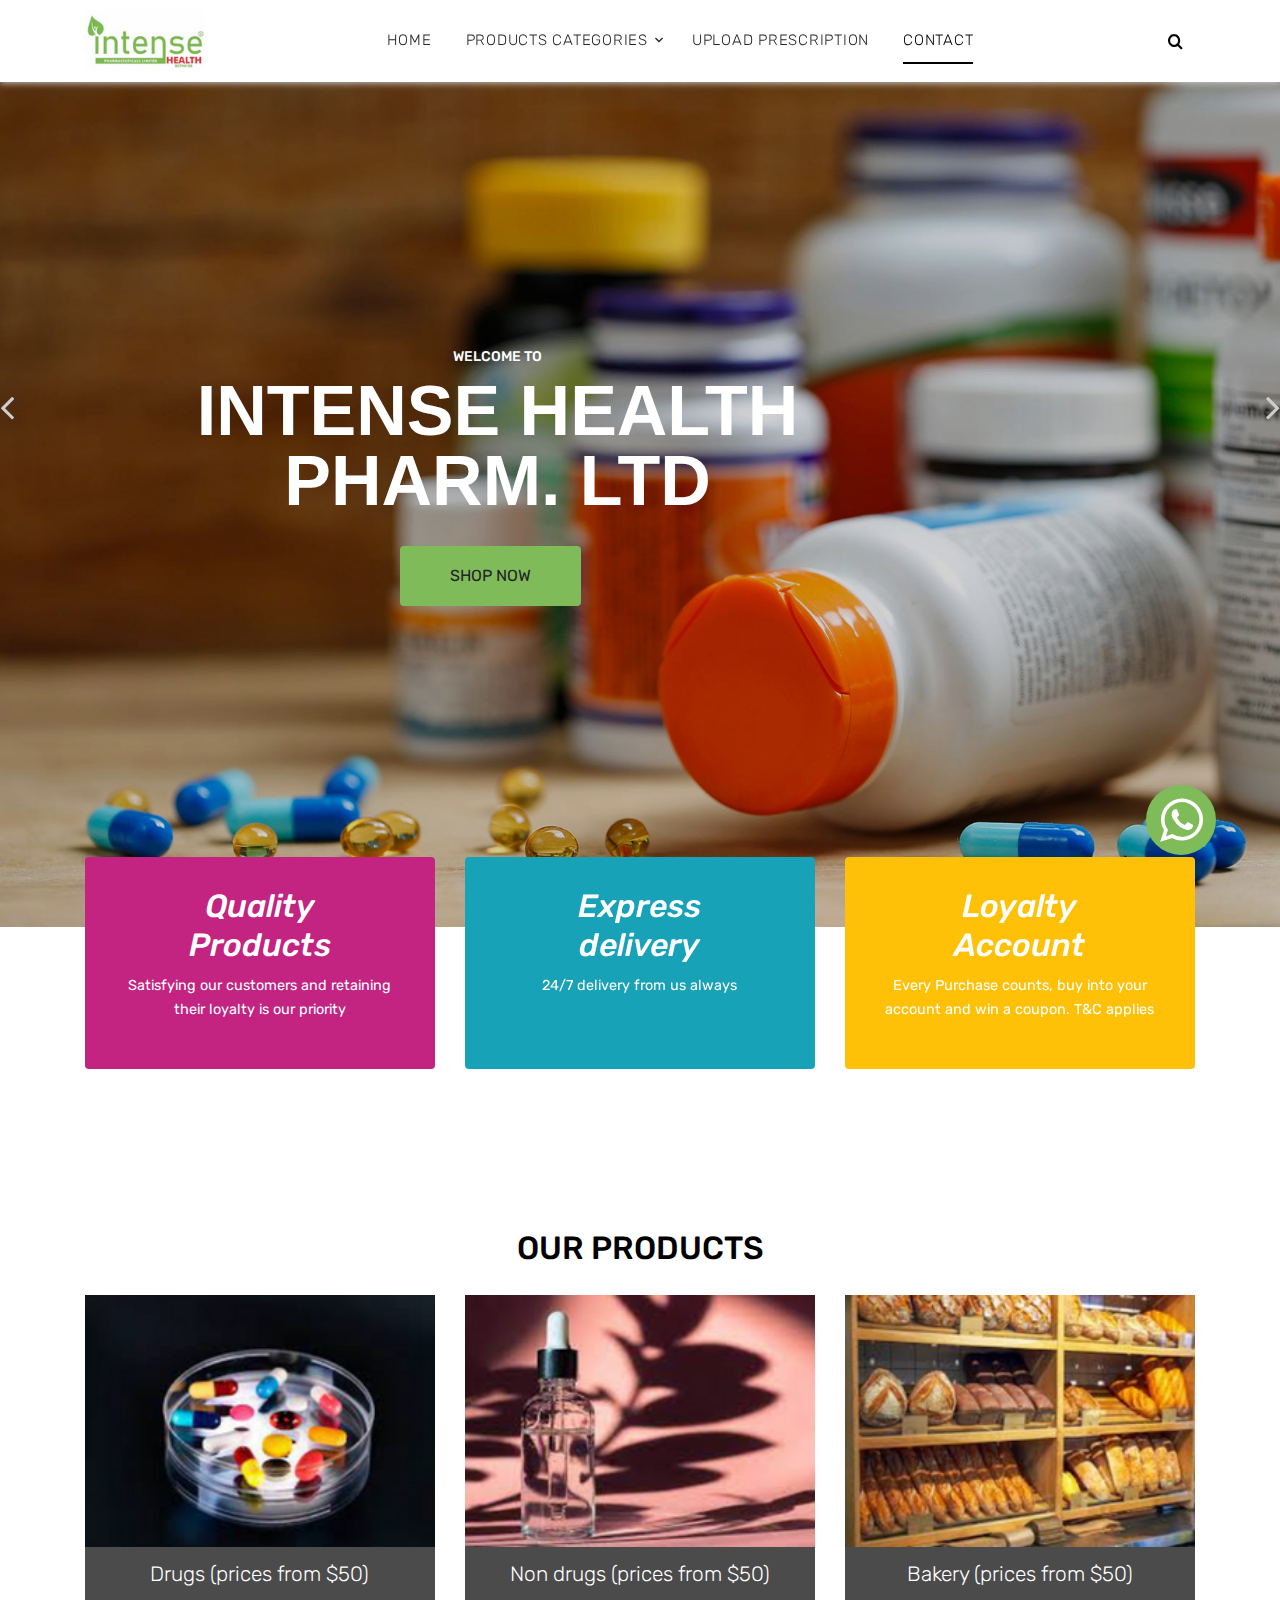
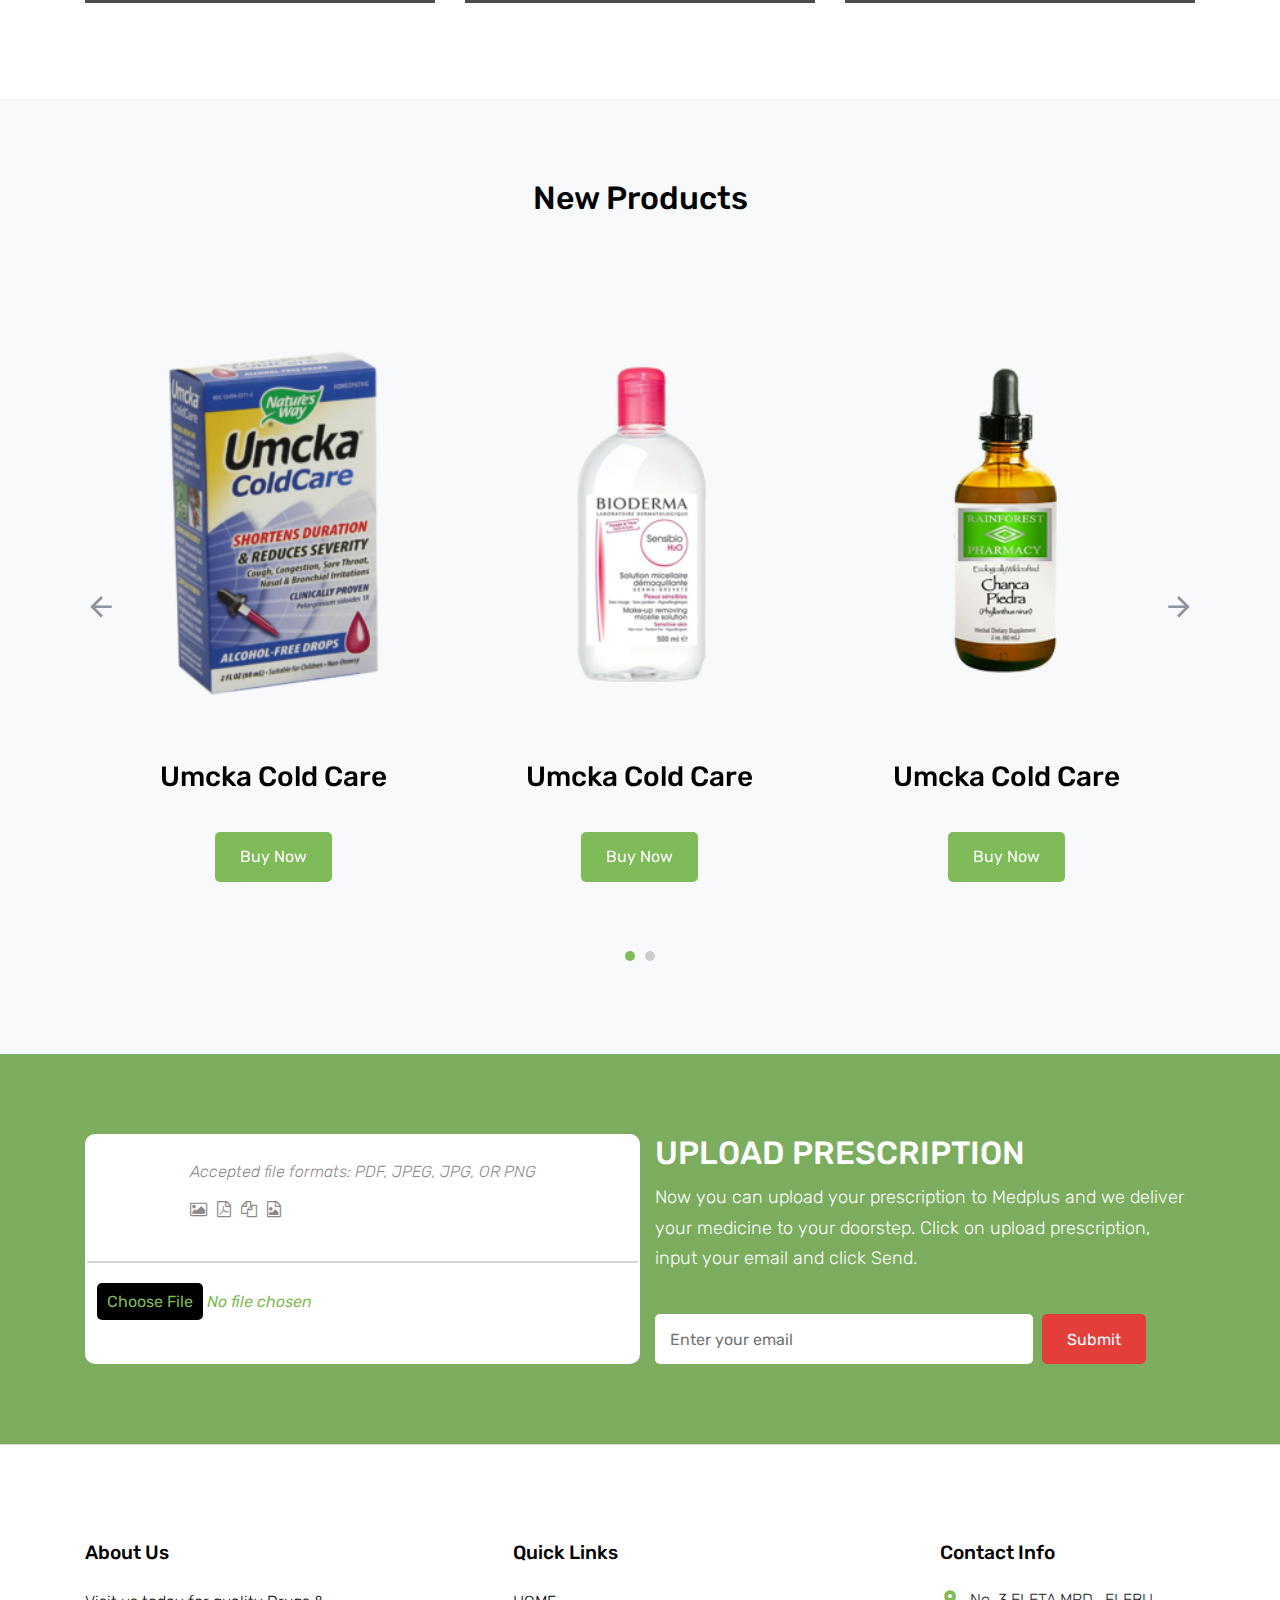
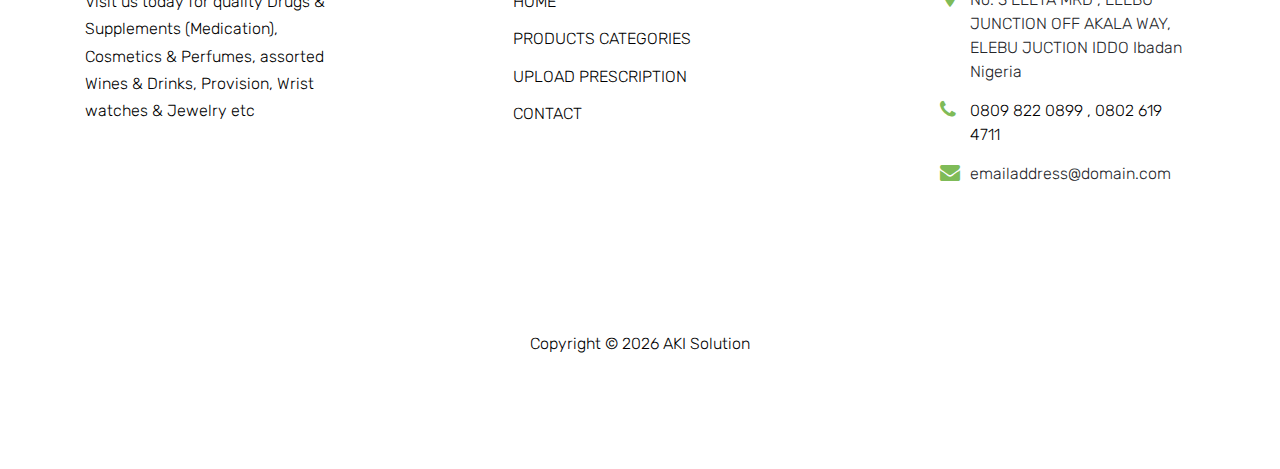
==== commit eaa5ecc4: "animation" ====
--- a/index.html
+++ b/index.html
@@ -1,7 +1,7 @@
 <!DOCTYPE html>
 <html lang="en">
   <head>
-    <title>Pharma &mdash; Colorlib Template</title>
+    <title>INTENSE HEALTH PHARM. LTD &mdash; Colorlib Template</title>
     <meta charset="utf-8" />
     <meta
       name="viewport"
@@ -55,7 +55,7 @@
             <div class="logo">
               <div class="site-logo">
                 <a href="index.html" class="js-logo-clone">
-                  <img src="images/ph.jpeg" alt="" />
+                  <img src="images/logo.png" alt="" />
                 </a>
               </div>
             </div>
@@ -67,7 +67,7 @@
                 <ul class="site-menu js-clone-nav d-none d-lg-block">
                   <li><a href="index.html">Home</a></li>
                   <li class="has-children">
-                    <a href="#">Products</a>
+                    <a href="#">Products Categories</a>
                     <ul class="dropdown">
                       <!-- <li><a href="#">Supplements</a></li> -->
                       <!-- <li class="has-children">
@@ -78,9 +78,17 @@
                           <li><a href="#">Bakery</a></li>
                         </ul>
                       </li> -->
-                      <li><a href="shop.html">Drugs</a></li>
-                      <li><a href="shop.html">Non-Drugs</a></li>
-                      <li><a href="shop.html">Bakery</a></li>
+                      <li><a href="shop-single.html">Baby Products</a></li>
+                      <li><a href="shop-single.html">Therapeutic Massage</a></li>
+                      <li><a href="shop-single.html">Sexual Health</a></li>
+                      <li><a href="shop-single.html">Dietary Supplements</a></li>
+                      <li><a href="shop-single.html">Medical Aid and Devices</a></li>
+                      <li><a href="shop-single.html"> Sports Equipment</a></li>
+                      <li>
+                        <a href="shop-single.html">Non-Drugs Skin Care and Beauty</a>
+                      </li>
+                      <li><a href="shop-single.html">Vaccines</a></li>
+                      <li><a href="shop-single.html">Other Categories</a></li>
                     </ul>
                   </li>
                   <li>
@@ -106,27 +114,76 @@
         </div>
       </div>
 
-      <div
-        class="site-blocks-cover"
-        style="background-image: url('images/hero_1.jpg')"
-      >
-        <div class="container">
-          <div class="row">
-            <div class="col-lg-7 mx-auto order-lg-2 align-self-center">
-              <div class="site-block-cover-content text-center">
-                <h2 class="sub-title">
-                  Effective Medicine, New Medicine Everyday
-                </h2>
-                <h1>Welcome To Pharma</h1>
-                <p>
-                  <a href="#" class="btn btn-primary px-5 py-3">Shop Now</a>
-                </p>
-              </div>
-            </div>
-          </div>
-        </div>
-      </div>
-
+    
+       <!-- <div
+      class="site-blocks-cover banner1"
+      style="background-image: url('images/hero_1.jpg')"
+    >
+      <div class="container">
+        <div class="row">
+          <div class="col-lg-7 mx-auto order-lg-2 align-self-center">
+            <div class="site-block-cover-content text-center">
+              <h2 class="sub-title">
+                Welcome To 
+              </h2>
+              <h1>INTENSE HEALTH PHARM. LTD</h1>
+              <p>
+                <a href="#" class="btn btn-primary px-5 py-3">Shop Now</a>
+              </p>
+            </div>
+          </div>
+        </div>
+      </div>
+    </div>  -->
+
+        <!-- BANNER -->
+        <div id="oc-fullslider" class="banner site-blocks-cover" >
+          <div class="owl-carousel owl-theme full-screen">
+              <div class="item">
+                  <img src="images/hero_1.jpg" alt="Slider">
+                  <div class="overlay-bg"></div>
+                  <div class="container d-flex align-items-center">
+                      <div class="wrap-caption animate__animated animate__backInLeft">
+                          <h4 class="capteading" style="color: rgb(255, 255, 255) !important;font-size: 14px;text-align: center;margin-bottom: 10px;">WELCOME TO</h4>
+                              <h1 class="caption-heading" style="margin-bottom: 30px;">INTENSE HEALTH PHARM. LTD</h1>
+                              <div class="" style="text-align: center;">                              <a href="#" class="btn btn-primary px-5 py-3">Shop Now</a>
+                              </div>
+                            </div>
+                  </div>
+  
+                  <style type="text/css">
+                      .animate__animated.animate__backInLeft {
+                          --animate-duration: 2s;
+                      }
+                      
+                      .kd .animate__animated.animate__backInLeft {
+                          --animate-duration: 12s;
+                      }
+                  </style>
+              </div>
+              <div class="item">
+                  <img src="images/hero_1.jpg" alt="Slider">
+                  <div class="overlay-bg"></div>
+                  <div class="container d-flex align-items-center">
+                    <div class="wrap-caption animate__animated animate__backInLeft">
+                      <h4 class="capteading" style="color: rgb(255, 255, 255) !important;font-size: 14px;text-align: center; margin-bottom: 10px;">WELCOME TO</h4>
+                          <h1 class="caption-heading" style="margin-bottom: 30px;">INTENSE HEALTH PHARM. LTD</h1>
+                          <div class="" style="text-align: center;">                            
+                              <a href="#" class="btn btn-primary px-5 py-3">Shop Now</a>
+                          </div>
+                        </div>
+              </div>
+              </div>
+  
+              
+          </div>
+          <div class="custom-nav owl-nav"></div>
+      </div>
+  <!--  -->
+  
+
+   
+     </div>
       <div class="site-section">
         <div class="container">
           <div class="row align-items-stretch section-overlap">
@@ -141,10 +198,9 @@
                     Products
                   </h5>
                   <p>
-                    Amet sit amet dolor
+                  
                     <strong
-                      >Lorem, ipsum dolor sit amet consectetur
-                      adipisicing.</strong
+                      >Satisfying our customers and retaining their loyalty  is our priority</strong
                     >
                   </p>
                 </a>
@@ -158,10 +214,8 @@
                     delivery
                   </h5>
                   <p>
-                    Amet sit amet dolor
                     <strong
-                      >Lorem, ipsum dolor sit amet consectetur
-                      adipisicing.</strong
+                      >24/7 delivery from us always </strong
                     >
                   </p>
                 </a>
@@ -171,14 +225,14 @@
               <div class="banner-wrap bg-warning h-100">
                 <a href="#" class="h-100">
                   <h5>
-                    Swift <br />
-                    Support
+                    Loyalty 
+ <br />
+ Account
                   </h5>
                   <p>
-                    Amet sit amet dolor
+                   
                     <strong
-                      >Lorem, ipsum dolor sit amet consectetur
-                      adipisicing.</strong
+                      >Every Purchase counts, buy into your account and win a coupon. T&C applies</strong
                     >
                   </p>
                 </a>
@@ -187,6 +241,7 @@
           </div>
         </div>
       </div>
+
 
       <div class="site-section">
         <div class="container">
@@ -257,28 +312,28 @@
               class="col-lg-4 col-lg-4 col-sm-12 product-cate"
               style="width: 100%"
             >
-              <a href="shop.html">
+              <a href="shop-single.html">
                 <img src="images/2.png" alt="" class="product-cate-img" />
-                <p><span>Drugs</span> <span>$20- $50</span></p>
+                <p><span>Drugs </span> <span>(prices from $50)</span></p>
               </a>
             </div>
             <div class="col-lg-4 col-lg-4 col-sm-12 product-cate">
-              <a href="shop.html">
+              <a href="shop-single.html">
                 <img src="images/3.png" alt="" class="product-cate-img" />
-                <p><span>Non drugs</span> <span>$20- $50</span></p>
+                <p><span>Non drugs </span> <span>(prices from $50)</span></p>
               </a>
             </div>
             <div class="col-lg-4 col-lg-4 col-sm-12 product-cate">
-              <a href="shop.html">
+              <a href="shop-single.html">
                 <img src="images/1.png" alt="" class="product-cate-img" />
-                <p><span>Bakery</span> <span>$20- $50</span></p>
+                <p><span>Bakery </span> <span>(prices from $50)</span></p>
               </a>
             </div>
           </div>
 
           <!-- <div class="row mt-5">
             <div class="col-12 text-center">
-              <a href="shop.html" class="btn btn-primary px-4 py-3"
+              <a href="shop-single.html" class="btn btn-primary px-4 py-3"
                 >View All Products</a
               >
             </div>
@@ -290,7 +345,7 @@
         <div class="container">
           <div class="row">
             <div class="title-section text-center col-12">
-              <h2 class="text-uppercase">New Products</h2>
+              <h2 class="tuppercaseext-">New Products</h2>
             </div>
           </div>
           <div class="row">
@@ -303,8 +358,7 @@
                   <h3 class="text-dark">
                     <a href="shop-single.html">Umcka Cold Care</a>
                   </h3>
-                  <p class="price">$120.00</p>
-                </div>
+                  <button class="buy-now">Buy Now</button>                </div>
 
                 <div class="text-center item mb-4">
                   <a href="shop-single.html">
@@ -313,8 +367,7 @@
                   <h3 class="text-dark">
                     <a href="shop-single.html">Umcka Cold Care</a>
                   </h3>
-                  <p class="price">$120.00</p>
-                </div>
+                  <button class="buy-now">Buy Now</button>                </div>
 
                 <div class="text-center item mb-4">
                   <a href="shop-single.html">
@@ -323,8 +376,8 @@
                   <h3 class="text-dark">
                     <a href="shop-single.html">Umcka Cold Care</a>
                   </h3>
-                  <p class="price">$120.00</p>
-                </div>
+                  <button class="buy-now">Buy Now</button>         
+       </div>
 
                 <div class="text-center item mb-4">
                   <a href="shop-single.html">
@@ -333,8 +386,8 @@
                   <h3 class="text-dark">
                     <a href="shop-single.html">Umcka Cold Care</a>
                   </h3>
-                  <p class="price">$120.00</p>
-                </div>
+                <button class="buy-now">Buy Now</button>              
+  </div> 
               </div>
             </div>
           </div>
@@ -347,6 +400,15 @@
       >
         <div class="container prescription">
           <div class="upload-file">
+            <div style="color: rgb(141, 135, 135);font-style: italic;"><p>Accepted file formats: PDF, JPEG, JPG, OR PNG</p>
+            <span class="d-flex">
+              <i class="fa fa-picture-o" aria-hidden="true" style="margin-right: 10px;"></i>       
+               <i class="fa fa-file-pdf-o" aria-hidden="true"  style="margin-right: 10px;"></i>
+               <i class="fa fa-files-o" aria-hidden="true"  style="margin-right: 10px;"></i>
+
+              <i class="fa fa-file-image-o" aria-hidden="true"  style="margin-right: 10px;"></i>
+            </span></div>
+
             <div class="sub-upload-file">
               <input type="file" name="" id="" />
             </div>
@@ -377,19 +439,18 @@
               <div class="block-7">
                 <h3 class="footer-heading mb-4">About Us</h3>
                 <p>
-                  Lorem ipsum dolor sit amet, consectetur adipisicing elit. Eius
-                  quae reiciendis distinctio voluptates sed dolorum excepturi
-                  iure eaque, aut unde.
-                </p>
+                  Visit us today for quality Drugs & Supplements (Medication), Cosmetics & Perfumes, assorted Wines & Drinks, Provision, Wrist watches & Jewelry etc                </p>
               </div>
             </div>
             <div class="col-lg-3 mx-auto mb-5 mb-lg-0">
               <h3 class="footer-heading mb-4">Quick Links</h3>
               <ul class="list-unstyled">
-                <li><a href="#">Supplements</a></li>
-                <li><a href="#">Vitamins</a></li>
-                <li><a href="#">Diet &amp; Nutrition</a></li>
-                <li><a href="#">Tea &amp; Coffee</a></li>
+                <li><a href="index.html">HOME</a></li>
+                <li><a href="shop-single.html">PRODUCTS CATEGORIES</a></li>
+                <li>
+                  <a href="upload-prescription.html">UPLOAD PRESCRIPTION</a>
+                </li>
+                <li><a href="contact.html">CONTACT</a></li>
               </ul>
             </div>
 
@@ -398,10 +459,13 @@
                 <h3 class="footer-heading mb-4">Contact Info</h3>
                 <ul class="list-unstyled">
                   <li class="address">
-                    203 Fake St. Mountain View, San Francisco, California, USA
+                    No. 3 ELETA MRD , ELEBU JUNCTION OFF AKALA WAY, ELEBU JUCTION IDDO
+Ibadan
+Nigeria
                   </li>
                   <li class="phone">
-                    <a href="tel://23923929210">+2 392 3929 210</a>
+                    <a href="tel://23923929210">0809 822 0899
+,  0802 619 4711</a>
                   </li>
                   <li class="email">emailaddress@domain.com</li>
                 </ul>
@@ -416,15 +480,8 @@
                 <script>
                   document.write(new Date().getFullYear());
                 </script>
-                All rights reserved | This template is made with
-                <i class="icon-heart" aria-hidden="true"></i> by
-                <a
-                  href="https://colorlib.com"
-                  target="_blank"
-                  class="text-primary"
-                  >Colorlib</a
-                >
                 <!-- Link back to Colorlib can't be removed. Template is licensed under CC BY 3.0. -->
+                AKI Solution
               </p>
             </div>
           </div>
@@ -441,5 +498,7 @@
     <script src="js/aos.js"></script>
 
     <script src="js/main.js"></script>
+    <script src="js/script.js"></script>
+
   </body>
 </html>
--- a/fonts/icomoon/style.css
+++ b/fonts/icomoon/style.css
@@ -1,17 +1,18 @@
 @font-face {
-  font-family: 'icomoon';
-  src:  url('fonts/icomoon.eot?10si43');
-  src:  url('fonts/icomoon.eot?10si43#iefix') format('embedded-opentype'),
-    url('fonts/icomoon.ttf?10si43') format('truetype'),
-    url('fonts/icomoon.woff?10si43') format('woff'),
-    url('fonts/icomoon.svg?10si43#icomoon') format('svg');
+  font-family: "icomoon";
+  src: url("fonts/icomoon.eot?10si43");
+  src: url("fonts/icomoon.eot?10si43#iefix") format("embedded-opentype"),
+    url("fonts/icomoon.ttf?10si43") format("truetype"),
+    url("fonts/icomoon.woff?10si43") format("woff"),
+    url("fonts/icomoon.svg?10si43#icomoon") format("svg");
   font-weight: normal;
   font-style: normal;
 }
 
-[class^="icon-"], [class*=" icon-"] {
+[class^="icon-"],
+[class*=" icon-"] {
   /* use !important to prevent issues with browser extensions that change fonts */
-  font-family: 'icomoon' !important;
+  font-family: "icomoon" !important;
   speak: none;
   font-style: normal;
   font-weight: normal;
@@ -3774,7 +3775,7 @@
 .icon-local_parking:before {
   content: "\e54f";
 }
-.icon-local_pharmacy:before {
+.icon-local_INTENSE HEALTH PHARM. LTDcy:before {
   content: "\e550";
 }
 .icon-local_pizza:before {
--- a/css/style.css
+++ b/css/style.css
@@ -1,4 +1,4260 @@
+/* @charset "UTF-8";
+@import url("https://fonts.googleapis.com/css?family=Open+Sans:400,700|Pacifico");
+@font-face {
+    font-family: 'sas-webfont';
+    src: url("../fonts/sas-webfontc56b.eot?51534236");
+    src: url("../fonts/sas-webfontc56b.eot?51534236#iefix") format("embedded-opentype"), url("../fonts/sas-webfontc56b.woff2?51534236") format("woff2"), url("../fonts/sas-webfontc56b.woff?51534236") format("woff"), url("../fonts/sas-webfontc56b.ttf?51534236") format("truetype"), url("../fonts/sas-webfontc56b.svg?51534236#sas-webfont") format("svg");
+    font-weight: normal;
+    font-style: normal;
+} */
+
+/* .sas {
+    font-family: "sas-webfont";
+    font-style: normal;
+    font-weight: normal;
+    speak: none;
+    display: inline-block;
+    text-decoration: inherit;
+    width: 1em;
+    margin-right: .2em;
+    text-align: center;
+    /* opacity: .8; */
+    /* For safety - reset parent styles, that can break glyph codes*/
+    /* font-variant: normal;
+    text-transform: none; */
+    /* fix buttons height, for twitter bootstrap */
+    /* line-height: 1em; */
+    /* Animation center compensation - margins should be symmetric */
+    /* remove if not needed */
+    /* margin-left: .2em; */
+    /* you can be more comfortable with increased icons size */
+    /* font-size: 120%; */
+    /* Font smoothing. That was taken from TWBS */
+    /* -webkit-font-smoothing: antialiased;
+    -moz-osx-font-smoothing: grayscale; */
+    /* Uncomment for 3D effect */
+    /* text-shadow: 1px 1px 1px rgba(127, 127, 127, 0.3); */
+/* } */
+
+/* .sas-1:before {
+    content: '\e801';
+}
+ */ 
+
+/* '' */
+
+
+/* -------------------- 
+TOPBAR SETTING
+-----------------------*/
+
+
+/* -------------------- 
+NAVBAR SETTING
+-----------------------*/
+
+
+/* -------------------- 
+FOOTER SETTING
+-----------------------*/
+
+
+/* -------------------- 
+BUTTON SETTING
+-----------------------*/
+
+/* .bolder {
+    font-weight: 600;
+}
+
+.cfix {
+    content: '';
+    display: block;
+    width: 100%;
+    clear: both;
+} */
+
+
+/**
+ * 1. - NORMALIZE CSS
+ * -----------------------------------------------------------------------------
+ */
+
+
+/*! normalize.css v8.0.1 | MIT License | github.com/necolas/normalize.css */
+
+
+/* Document
+   ========================================================================== */
+
+
+/**
+ * 1. Correct the line height in all browsers.
+ * 2. Prevent adjustments of font size after orientation changes in iOS.
+ */
+
+
+
+/* Sections
+   ========================================================================== */
+
+
+/**
+ * Remove the margin in all browsers.
+ */
+
+
+/**
+ * Render the `main` element consistently in IE.
+ */
+
+
+
+/* Grouping content
+   ========================================================================== */
+
+
+/**
+ * 1. Add the correct box sizing in Firefox.
+ * 2. Show the overflow in Edge and IE.
+ */
+
+
+
+
+/**
+ * 1. Correct the inheritance and scaling of font size in all browsers.
+ * 2. Correct the odd `em` font sizing in all browsers.
+ */
+
+/**
+ * 1. Change the font styles in all browsers.
+ * 2. Remove the margin in Firefox and Safari.
+ */
+
+
+
+/**
+ * Show the overflow in IE.
+ * 1. Show the overflow in Edge.
+ */
+
+
+
+/**
+ * Correct the inability to style clickable types in iOS and Safari.
+ */
+
+
+
+/**
+ * Remove the inner border and padding in Firefox.
+ */
+
+
+
+/**
+ * Restore the focus styles unset by the previous rule.
+ */
+
+
+
+
+.section-heading {
+    font-size: 40px;
+    line-height: 1em;
+    margin-bottom: 20px;
+    /*padding-top: 0; */
+    margin-top: 0;
+    padding-bottom: 5px;
+    position: relative;
+    color: #2a254e;
+}
+
+.section-heading.light {
+    color: #2a254e;
+
+.section-heading.light span {
+    color: #ffffff;
+}
+
+.section-heading.light:after {
+    background: #ffffff;
+}
+
+.section-heading.text-center {
+    text-align: center;
+}
+
+.section-heading.text-center:after {
+    margin-left: auto;
+    margin-right: auto;
+}
+
+@media (max-width: 767px) {
+    .section-heading {
+        font-size: 32px;
+    }
+}
+
+.supheading {
+    font-size: 24px;
+    font-weight: 700;
+    color: #555555;
+}
+
+.supheading:before,
+.supheading:after {
+    content: " - ";
+}
+
+.subheading {
+    margin-top: -20px;
+    margin-bottom: 30px;
+    color: #666666;
+    font-family: "Pacifico", cursive;
+    font-size: 18px;
+}
+
+.subheading.text-center {
+    width: 60%;
+    margin-left: auto;
+    margin-right: auto;
+}
+
+.title-heading {
+    font-size: 24px;
+    font-family: "Pacifico", cursive;
+    font-weight: 700;
+}
+
+.section-border {
+    border-bottom: 1px solid #cccccc;
+}
+
+.font-primary {
+    font-family: "Open Sans", sans-serif;
+}
+
+.font-secondary {
+    font-family: "Pacifico", cursive;
+}
+
+.bgi-cover-center {
+    background-size: cover;
+    background-position: center;
+}
+
+.bgi-cover-center {
+    background-size: cover;
+    background-position: center;
+}
+
+.bgi-cover-fixed {
+    background-size: cover;
+    background-position: center;
+    background-attachment: fixed;
+}
+
+.bgi-repeat {
+    background-repeat: repeat;
+}
+
+.bgi-right {
+    background-position: right;
+    background-size: auto;
+    background-repeat: no-repeat;
+}
+
+.bgi-left {
+    background-position: left;
+    background-size: auto;
+    background-repeat: no-repeat;
+}
+
+.bgi-overlay {
+    position: relative;
+    background-position: center;
+}
+
+.bgi-overlay:before {
+    content: '';
+    position: absolute;
+    top: 0;
+    left: 0;
+    right: 0;
+    bottom: 0;
+    background-color: rgba(42, 40, 40, 0.76);
+}
+
+blockquote {
+    padding: 15px 20px;
+    background-color: #f6f6f6;
+    margin: 0 0 20px;
+    border-left: 5px solid #FD4D40;
+    font-style: italic;
+}
+
+blockquote.quote {
+    padding: 15px 0;
+    background-color: transparent;
+    margin: 0 0 20px;
+    border-left: 0;
+    font-family: "Pacifico", cursive;
+    font-style: italic;
+    font-size: 24px;
+    color: #ffffff;
+}
+
+blockquote.quote .blockquote-footer {
+    color: #FD4D40;
+}
+
+blockquote.quote cite {
+    display: block;
+    font-family: "Open Sans", sans-serif;
+    font-size: 15px;
+    font-style: normal;
+    color: #ffffff;
+}
+
+@media (max-width: 767px) {
+    .bgi-hide-xs {
+        background-image: none !important;
+    }
+}
+
+
+/* OWL */
+
+.owl-theme .owl-dots .owl-dot span {
+    width: 7px;
+    height: 7px;
+    background: gray;
+    margin: 5px 3px;
+}
+
+.owl-theme .owl-dots .owl-dot.active span {
+    width: 40px;
+    background-color: #FD4D40;
+}
+
+.owl-theme .owl-dots .owl-dot:hover span {
+    background-color: #FD4D40;
+}
+
+.owl-theme .owl-controls {
+    margin-top: 50px;
+}
+
+.owl-light .owl-dots .owl-dot span {
+    width: 7px;
+    height: 7px;
+    background: #ffffff;
+    margin: 5px 3px;
+}
+
+.owl-light .owl-dots .owl-dot.active span {
+    width: 40px;
+    background-color: #2a254e;
+}
+
+.owl-light .owl-dots .owl-dot:hover span {
+    background-color: #2a254e;
+}
+
+.owl-light .owl-controls {
+    margin-top: 50px;
+}
+
+
+/* END OWL */
+
+.font-primary {
+    font-family: "Open Sans", sans-serif;
+}
+
+.bg-primary {
+    background-color: #385c36 !important ;
+}
+
+.bg-secondary {
+    background-color: #FCEEC7 !important;
+}
+
+.bg-tertiary {
+    background-color: #16C3B0 !important;
+}
+
+.bg-gray {
+    background-color: #222222;
+}
+
+.bg-gray-light {
+    background-color: #f9f9f9;
+}
+
+.bg-overlay-primary {
+    position: relative;
+}
+
+.bg-overlay-primary:before {
+    content: '';
+    position: absolute;
+    top: 0;
+    right: 0;
+    bottom: 0;
+    left: 0;
+    background-color: #FD4D40;
+    opacity: .8;
+}
+
+.bg-overlay-secondary {
+    position: relative;
+}
+
+.bg-overlay-secondary:before {
+    content: '';
+    position: absolute;
+    top: 0;
+    right: 0;
+    bottom: 0;
+    left: 0;
+    background-color: #2a254e;
+    opacity: .6;
+}
+
+.lh-1 {
+    line-height: 1.3;
+}
+
+.text-primary {
+    color: #FD4D40 !important;
+}
+
+.text-primary a {
+    color: #FD4D40;
+}
+
+.text-primary a:hover {
+    color: #999999;
+}
+
+.text-secondary {
+    color: #F1C22E !important;
+}
+
+.text-white a {
+    color: #ffffff;
+}
+
+.text-black {
+    color: #222222 !important;
+}
+
+.text-black a {
+    color: #222222;
+}
+
+.pos-relative {
+    position: relative;
+}
+
+.banner-page {
+    display: block;
+    -webkit-background-size: cover;
+    -moz-background-size: cover;
+    -o-background-size: cover;
+    background-size: cover;
+    position: relative;
+    background-position: center;
+}
+
+.banner-page:before {
+    content: '';
+    position: absolute;
+    top: 0;
+    left: 0;
+    right: 0;
+    bottom: 0;
+    background-color: rgba(34, 34, 34, 0.644);
+}
+
+.banner-page .content-wrap {
+    padding: 60px 0;
+}
+
+.banner-page .title-page {
+    text-align: center;
+    margin-bottom: 0;
+    color: #ffffff;
+}
+
+.banner-page .breadcrumb-container {
+    background-color: transparent;
+}
+
+.banner-page .breadcrumb {
+    padding: 0;
+    margin: 0;
+    text-align: center;
+    background-color: transparent;
+    font-size: 13px;
+    font-weight: 400;
+    color: #ffffff;
+}
+
+.banner-page .breadcrumb>.active,
+.banner-page .breadcrumb a {
+    color: white;
+}
+
+.banner-page .breadcrumb>.active:hover,
+.banner-page .breadcrumb a:hover {
+    color: #FD4D40;
+}
+
+.overlap {
+    background-color: #ffffff;
+    margin-top: -180px;
+    position: relative;
+    z-index: 2;
+}
+
+@media (max-width: 767px) {
+    .overlap {
+        margin-top: 0;
+    }
+}
+
+.gutter-5 {
+    margin-right: 0;
+    margin-left: 0;
+}
+
+.gutter-5>[class^="col-"],
+.gutter-5>[class*=" col-"],
+.gutter-5 [class*='col-'],
+.gutter-5 [class*=" col-"] {
+    padding-right: 5px;
+    padding-left: 5px;
+}
+
+.pagination {
+    margin-left: 0;
+}
+
+.pagination .page-item .page-link {
+    -webkit-border-radius: 10px;
+    -moz-border-radius: 10px;
+    -ms-border-radius: 10px;
+    border-radius: 10px;
+    padding: 15px 20px;
+    margin-right: 5px;
+    margin-bottom: 5px;
+    color: #999999;
+    display: inline-block;
+    border-color: 1px solid #e6e6e6;
+    background: #ffffff;
+}
+
+.pagination .page-item .page-link:hover,
+.pagination .page-item .page-link.active {
+    color: #ffffff;
+    background: #FD4D40;
+}
+
+.pagination .page-item:first-child .page-link,
+.pagination .page-item:last-child .page-link {
+    -webkit-border-radius: 10px;
+    -moz-border-radius: 10px;
+    -ms-border-radius: 10px;
+    border-radius: 10px;
+}
+
+.pagination .page-item.active .page-link {
+    color: #ffffff;
+    background: #FD4D40;
+    border-color: #FD4D40;
+}
+
+.p-check {
+    padding-left: 40px;
+    position: relative;
+    margin-bottom: 0.25rem;
+    font-size: 18px;
+}
+
+.p-check:before {
+    content: "\f00c";
+    font-family: FontAwesome;
+    padding-top: 2px;
+    position: absolute;
+    color: #16C3B0;
+    left: 0;
+    width: 30px;
+    height: 30px;
+    background: #ffffff;
+    -webkit-border-radius: 50%;
+    -moz-border-radius: 50%;
+    -ms-border-radius: 50%;
+    border-radius: 50%;
+    text-align: center;
+}
+
+
+/**
+ * 3. - COMPONENTS
+ * -----------------------------------------------------------------------------
+ */
+
+.anim-media .media-box,
+.rs-image-box .media-box,
+.rs-icon-info-4 .media-box,
+.rs-class-box .media-box,
+.rs-team-1 .media-box {
+    width: 100%;
+    /*margin-bottom: 30px;*/
+    position: relative;
+    background-color: #ffffff;
+    overflow: hidden;
+}
+
+.anim-media .media-box img,
+.rs-image-box .media-box img,
+.rs-icon-info-4 .media-box img,
+.rs-class-box .media-box img,
+.rs-team-1 .media-box img {
+    -webkit-transform: scale(1, 1);
+    -ms-transform: scale(1, 1);
+    transform: scale(1, 1);
+    -webkit-transition: 0.4s all linear;
+    transition: 0.4s all linear;
+}
+
+.anim-media:hover .media-box,
+.rs-image-box:hover .media-box,
+.rs-icon-info-4:hover .media-box,
+.rs-class-box:hover .media-box,
+.rs-team-1:hover .media-box {
+    background-color: #FD4D40;
+}
+
+.anim-media:hover .media-box img,
+.rs-image-box:hover .media-box img,
+.rs-icon-info-4:hover .media-box img,
+.rs-class-box:hover .media-box img,
+.rs-team-1:hover .media-box img {
+    opacity: 0.8;
+    -ms-filter: "progid:DXImageTransform.Microsoft.Alpha(Opacity=80)";
+    filter: alpha(opacity=80);
+    -webkit-transform: scale(1.05, 1.05);
+    -ms-transform: scale(1.05, 1.05);
+    transform: scale(1.05, 1.05);
+    -webkit-transition-timing-function: ease-out;
+    transition-timing-function: ease-out;
+    -webkit-transition-duration: 250ms;
+    transition-duration: 250ms;
+}
+
+.anim-shadow,
+.rs-shop-box,
+.rs-icon-info-4,
+.rs-class-box,
+.rs-pricing-1 {
+    -webkit-box-shadow: 4px 5px 0 rgba(0, 0, 0, 0);
+    -moz-box-shadow: 4px 5px 0 rgba(0, 0, 0, 0);
+    box-shadow: 4px 5px 0 rgba(0, 0, 0, 0);
+}
+
+.anim-shadow:hover,
+.rs-shop-box:hover,
+.rs-icon-info-4:hover,
+.rs-class-box:hover,
+.rs-pricing-1:hover {
+    -webkit-box-shadow: 4px 5px 30px rgba(0, 0, 0, 0.2);
+    -moz-box-shadow: 4px 5px 30px rgba(0, 0, 0, 0.2);
+    box-shadow: 4px 5px 30px rgba(0, 0, 0, 0.2);
+}
+
+
+/* ==========================
+2.1 - Buttons
+============================= */
+
+.btn,
+.btn-primary,
+.btn-secondary,
+.btn-light,
+.btn-ghost-light {
+    font-size: 14px;
+    color: #42241c !important;
+    padding: 13px 40px;
+    border: 0;
+    font-weight: 600;
+    min-width: 150px;
+    -webkit-border-radius: 30px;
+    -moz-border-radius: 30px;
+    -ms-border-radius: 30px;
+    border-radius: 30px;
+    background-color: #f7f8a0 !important;
+    box-shadow: 5px 0px 5px;
+}
+
+.btn:hover,
+.btn-secondary:hover,
+.btn-primary:hover {
+    background-color: #ca8504 !important;
+    transition: 1s;
+    color: white;
+    text-emphasis-color: white;
+}
+
+.btn-default {
+    background-color: #FD4D40;
+    color: #ffffff;
+    padding: 15px 20px;
+    border: 0;
+    -webkit-border-radius: 0;
+    -moz-border-radius: 0;
+    -ms-border-radius: 0;
+    border-radius: 0;
+}
+
+.btn-default:hover {
+    background-color: #FD4D40;
+}
+
+.btn-primary {
+    background-color: #FD4D40;
+    color: #ffffff;
+}
+
+.btn-primary:hover {
+    background-color: #ddab0f;
+    color: #ffffff;
+}
+
+.btn-secondary {
+    background-color: #2a254e;
+}
+
+.btn-secondary:hover {
+    background-color: #fc1e0e;
+    color: #ffffff;
+}
+
+.btn-primary.disabled {
+    background-color: #FD4D40;
+    border-color: #FD4D40;
+    opacity: 1;
+    -ms-filter: "progid:DXImageTransform.Microsoft.Alpha(Opacity=100)";
+    filter: alpha(opacity=100);
+}
+
+.btn-primary.disabled:hover {
+    color: #ffffff;
+    background-color: #ddab0f;
+}
+
+.btn-secondary.disabled {
+    background-color: #2a254e;
+    border-color: #2a254e;
+}
+
+.btn-secondary.disabled:hover {
+    background-color: #fc1e0e;
+    color: #ffffff;
+}
+
+.btn-light {
+    background-color: #ffffff;
+    color: #FD4D40;
+    border: 1px solid #ffffff;
+}
+
+.btn-light:hover {
+    background-color: #222222;
+    color: #ffffff;
+    border-color: #222222;
+}
+
+.btn-ghost-light {
+    background-color: transparent;
+    color: #ffffff;
+    border: 1px solid #ffffff;
+}
+
+.btn-ghost-light:hover {
+    background-color: #ffffff;
+    color: #FD4D40;
+    border-color: #ffffff;
+}
+
+.btn-icon {
+    font-size: 18px;
+}
+
+.btn-icon .fa {
+    margin-right: 10px;
+    vertical-align: middle;
+    width: 50px;
+    height: 50px;
+    border: 1px solid #999999;
+    border-radius: 30px;
+    padding-left: 5px;
+    padding-top: 10px;
+    font-size: 1.5em;
+}
+
+.btn-icon:hover .fa {
+    border-color: #FD4D40;
+}
+
+.btn-rect {
+    -webkit-border-radius: 0;
+    -moz-border-radius: 0;
+    -ms-border-radius: 0;
+    border-radius: 0;
+}
+
+.btn-video {
+    color: #ffffff;
+}
+
+.btn-video i {
+    width: 55px;
+    height: 55px;
+    background-color: #ffffff;
+    color: #FD4D40;
+    -webkit-border-radius: 50%;
+    -moz-border-radius: 50%;
+    -ms-border-radius: 50%;
+    border-radius: 50%;
+    padding: 11px;
+    font-size: 21px;
+    text-align: center;
+    border: 6px solid rgba(34, 34, 34, 0.2);
+    margin-right: 5px;
+}
+
+
+/* ==========================
+SOSMED-ICON
+============================= */
+
+.sosmed-icon a {
+    color: #ffffff;
+    background-color: transparent;
+    width: 40px;
+    height: 40px;
+    font-size: 18px;
+    display: flex;
+    justify-content: center;
+    flex-direction: column;
+    text-align: center;
+    margin: 0 2px;
+    -webkit-border-radius: 50%;
+    -moz-border-radius: 50%;
+    -ms-border-radius: 50%;
+    border-radius: 50%;
+}
+
+.sosmed-icon a:hover {
+    /*color: $color-body;*/
+    background-color: transparent;
+}
+
+.sosmed-icon a.fb {
+    background-color: #FD4D40;
+}
+
+.sosmed-icon a.fb:hover {
+    background-color: #fd3527;
+}
+
+.sosmed-icon a.tw {
+    background-color: #16C3B0;
+}
+
+.sosmed-icon a.tw:hover {
+    background-color: #13ac9b;
+}
+
+.sosmed-icon a.ig {
+    background-color: #FF7300;
+}
+
+.sosmed-icon a.ig:hover {
+    background-color: #e66800;
+}
+
+.sosmed-icon a.in {
+    background-color: #2DB3D9;
+}
+
+.sosmed-icon a.in:hover {
+    background-color: #24a4c8;
+}
+
+.sosmed-icon.icon-bg-primary a {
+    -webkit-border-radius: 50%;
+    -moz-border-radius: 50%;
+    -ms-border-radius: 50%;
+    border-radius: 50%;
+    color: #ffffff;
+    background-color: #FD4D40;
+}
+
+.sosmed-icon.icon-bg-primary a:hover {
+    color: #ffffff;
+    background-color: #2a254e;
+}
+
+
+/* ==========================
+FEATURE ICON
+============================= */
+
+.rs-feature-1 {
+    position: relative;
+    background-color: #F8F8F8;
+    border: 1px solid #F0F0F0;
+    padding: 20px 20px;
+    overflow: hidden;
+    -webkit-transition: all 0.3s ease;
+    -moz-transition: all 0.3s ease;
+    -ms-transition: all 0.3s ease;
+    -o-transition: all 0.3s ease;
+    transition: all 0.3s ease;
+}
+
+.rs-feature-1 .no {
+    position: absolute;
+    top: 0;
+    right: 20px;
+    font-size: 72px;
+    font-family: "Pacifico", cursive;
+    font-weight: 700;
+    opacity: 0.15;
+    -ms-filter: "progid:DXImageTransform.Microsoft.Alpha(Opacity=15)";
+    filter: alpha(opacity=15);
+}
+
+.rs-feature-1 .media {
+    width: 100%;
+    margin-bottom: 30px;
+    background-color: transparent;
+}
+
+.rs-feature-1 .icon {
+    font-size: 48px;
+    color: #FD4D40;
+}
+
+.rs-feature-1 .body {
+    position: relative;
+}
+
+.rs-feature-1 .title {
+    color: #222222;
+}
+
+.rs-feature-1:hover {
+    background-color: #2a254e;
+    color: #ffffff;
+    -webkit-transform: translateY(-10px);
+    transform: translateY(-10px);
+    -webkit-box-shadow: 0 1rem 3rem rgba(0, 0, 0, 0.15) !important;
+    box-shadow: 0 1rem 3rem rgba(0, 0, 0, 0.15) !important;
+}
+
+.rs-feature-1:hover .title {
+    color: #ffffff;
+}
+
+
+/* ==========================
+IMAGE BOX
+============================= */
+
+.rs-image-box {
+    margin-bottom: 30px;
+    overflow: hidden;
+    position: relative;
+    -webkit-transition: all 0.4s ease;
+    -moz-transition: all 0.4s ease;
+    -ms-transition: all 0.4s ease;
+    -o-transition: all 0.4s ease;
+    transition: all 0.4s ease;
+}
+
+.rs-image-box .media-box {
+    margin-bottom: 10px;
+}
+
+.rs-image-box:hover .media {
+    background-color: #ffffff;
+}
+
+.rs-image-box .text-box {
+    display: -ms-flexbox;
+    display: flex;
+    -ms-flex-wrap: wrap;
+    flex-wrap: wrap;
+    -ms-flex-pack: justify !important;
+    justify-content: space-between !important;
+}
+
+.rs-image-box .price {
+    color: #FD4D40;
+}
+
+.rs-shop-box {
+    background-color: #ffffff;
+    margin-bottom: 30px;
+    overflow: hidden;
+    position: relative;
+    border: 1px solid #e6e6e6;
+}
+
+.rs-shop-box .media {
+    text-align: center;
+}
+
+.rs-shop-box .media a {
+    width: 100%;
+}
+
+.rs-shop-box .body-text {
+    padding: 20px 20px;
+    border-top: 1px solid #e6e6e6;
+}
+
+.rs-shop-box .body-text .title {
+    font-weight: 400;
+    color: #2a254e;
+    font-size: 16px;
+    margin-bottom: 10px;
+}
+
+.rs-shop-box .body-text .title a {
+    color: #2a254e;
+}
+
+.rs-shop-box .body-text .title a:hover {
+    color: #FD4D40;
+}
+
+.rs-shop-box .body-text .price {
+    color: #FD4D40;
+    font-weight: 700;
+    font-size: 18px;
+    float: left;
+}
+
+.rs-shop-box .body-text .meta {
+    display: -ms-flexbox;
+    display: flex;
+    justify-content: space-between !important;
+}
+
+.title-blok {
+    font-weight: 400;
+    color: #2a254e;
+    font-size: 16px;
+    margin-bottom: 10px;
+}
+
+.title-blok a {
+    color: #2a254e;
+}
+
+.title-blok a:hover {
+    color: #FD4D40;
+}
+
+.rating,
+.shop-item-sidebar .body-text,
+.single-shop {
+    unicode-bidi: bidi-override;
+    direction: rtl;
+}
+
+.rating span:before,
+.shop-item-sidebar .body-text span:before,
+.single-shop span:before {
+    color: #FD4D40;
+    content: "\2605";
+    display: inline-block;
+    position: relative;
+    font-size: 1.2em;
+    width: .6em;
+}
+
+.shop-item-sidebar {
+    display: -ms-flexbox;
+    display: flex;
+    margin-bottom: 20px;
+    align-items: center !important;
+}
+
+.shop-item-sidebar .media {
+    width: 90px;
+    height: 90px;
+    border: 1px solid #e6e6e6;
+    margin-right: 20px;
+}
+
+.shop-item-sidebar .body-text .title {
+    font-weight: 400;
+    color: #2a254e;
+    font-size: 16px;
+    margin-bottom: 10px;
+}
+
+.shop-item-sidebar .body-text .title a {
+    color: #2a254e;
+}
+
+.shop-item-sidebar .body-text .title a:hover {
+    color: #FD4D40;
+}
+
+.shop-item-sidebar .body-text .price {
+    color: #FD4D40;
+    font-weight: 700;
+    font-size: 18px;
+}
+
+.single-shop .price {
+    color: #FD4D40;
+    font-weight: 700;
+    font-size: 18px;
+}
+
+
+/* ==========================
+ICON 2
+============================= */
+
+.box-icon-1 {
+    margin-bottom: 15px;
+}
+
+.box-icon-1 .icon {
+    color: #FD4D40;
+    display: inline-block;
+    font-size: 36px;
+    line-height: 2.2;
+    float: left;
+    width: 60px;
+    height: 60px;
+    background: transparent;
+    -webkit-border-radius: 100px;
+    -moz-border-radius: 100px;
+    -ms-border-radius: 100px;
+    border-radius: 100px;
+    text-align: center;
+}
+
+.box-icon-1 .body-content {
+    color: #2a254e;
+    margin-left: 70px;
+    font-weight: 700;
+    font-size: 24px;
+}
+
+.box-icon-1 .body-content .heading {
+    font-size: 16px;
+    font-weight: 700;
+}
+
+.rs-icon-info {
+    margin-bottom: 15px;
+}
+
+.rs-icon-info .info-icon {
+    display: table-cell;
+    position: relative;
+}
+
+.rs-icon-info .fa {
+    width: 60px;
+    height: 60px;
+    background-color: #FD4D40;
+    -webkit-border-radius: 50%;
+    -moz-border-radius: 50%;
+    -ms-border-radius: 50%;
+    border-radius: 50%;
+    text-align: center;
+    padding-top: 17px;
+    font-size: 22px;
+    color: #ffffff;
+}
+
+.rs-icon-info .info-text {
+    display: table-cell;
+    padding-left: 20px;
+    position: relative;
+    vertical-align: middle;
+}
+
+.rs-icon-info.center {
+    text-align: center;
+    padding: 30px 0;
+    -webkit-border-radius: 6px;
+    -moz-border-radius: 6px;
+    -ms-border-radius: 6px;
+    border-radius: 6px;
+}
+
+.rs-icon-info.center .info-icon {
+    display: block;
+}
+
+.rs-icon-info.center .fa {
+    background-color: transparent;
+    font-size: 40px;
+}
+
+.rs-icon-info.center .fa.bl {
+    background-color: #FD4D40;
+    color: #ffffff;
+    width: 80px;
+    height: 80px;
+}
+
+.rs-icon-info.center .info-text {
+    display: block;
+}
+
+.rs-icon-info.text-right {
+    text-align: right;
+}
+
+.rs-icon-info.text-right .info-icon {
+    float: right;
+}
+
+.rs-icon-info.text-right .info-icon:after {
+    right: -5px;
+    top: -5px;
+}
+
+.rs-icon-info.text-right .info-text {
+    padding-left: auto;
+    padding-right: 20px;
+}
+
+.rs-icon-info::after {
+    display: block;
+    content: "";
+    clear: both;
+}
+
+.rs-icon-info-2 {
+    display: flex;
+    align-items: flex-start;
+}
+
+.rs-icon-info-2 .info-icon {
+    text-align: center;
+    display: -ms-flexbox;
+    display: flex;
+    -ms-flex-align: center;
+    align-items: center;
+}
+
+.rs-icon-info-2 .fa {
+    width: 80px;
+    height: 80px;
+    margin-right: 20px;
+    color: #ffffff;
+    background-color: transparent;
+    -webkit-border-radius: 50%;
+    -moz-border-radius: 50%;
+    -ms-border-radius: 50%;
+    border-radius: 50%;
+    padding-top: 23px;
+    font-size: 35px;
+    -webkit-transform: translateZ(0);
+    transform: translateZ(0);
+    -webkit-transition-duration: 0.3s;
+    transition-duration: 0.3s;
+    -webkit-transition-property: transform;
+    transition-property: transform;
+    -webkit-transition-timing-function: ease-out;
+    transition-timing-function: ease-out;
+}
+
+.rs-icon-info-2 .body-text {
+    position: relative;
+}
+
+.rs-icon-info-3 {
+    margin-bottom: 15px;
+}
+
+.rs-icon-info-3 .info-icon {
+    text-align: center;
+    display: -ms-flexbox;
+    display: flex;
+    -ms-flex-align: center;
+    align-items: center;
+}
+
+.rs-icon-info-3 .fa {
+    width: 60px;
+    height: 60px;
+    margin-right: 10px;
+    color: #ffffff;
+    background-color: transparent;
+    -webkit-border-radius: 50%;
+    -moz-border-radius: 50%;
+    -ms-border-radius: 50%;
+    border-radius: 50%;
+    padding-top: 14px;
+    font-size: 35px;
+    -webkit-transform: translateZ(0);
+    transform: translateZ(0);
+    -webkit-transition-duration: 0.3s;
+    transition-duration: 0.3s;
+    -webkit-transition-property: transform;
+    transition-property: transform;
+    -webkit-transition-timing-function: ease-out;
+    transition-timing-function: ease-out;
+}
+
+.rs-icon-info-3 .info-text {
+    position: relative;
+    margin-top: 20px;
+}
+
+.rs-icon-info-3::after {
+    display: block;
+    content: "";
+    clear: both;
+}
+
+.rs-icon-info-3.text-center {
+    text-align: center;
+}
+
+.rs-icon-info-3.text-center .fa {
+    width: 80px;
+    height: 80px;
+    padding-top: 22px;
+    margin-bottom: 20px;
+}
+
+.rs-icon-info-3.text-center .info-icon {
+    display: block;
+}
+
+.rs-icon-info-3:hover .info-icon .fa {
+    color: #ffffff;
+    background-color: #FD4D40;
+    -webkit-animation-name: hvr-icon-push;
+    animation-name: hvr-icon-push;
+    -webkit-animation-duration: 0.3s;
+    animation-duration: 0.3s;
+    -webkit-animation-timing-function: linear;
+    animation-timing-function: linear;
+    -webkit-animation-iteration-count: 1;
+    animation-iteration-count: 1;
+}
+
+@-webkit-keyframes hvr-icon-push {
+    50% {
+        -moz-transform: translateY(-10px);
+        -webkit-transform: translateY(-10px);
+        -o-transform: translateY(-10px);
+        -ms-transform: translateY(-10px);
+        transform: translateY(-10px);
+    }
+}
+
+@keyframes hvr-icon-push {
+    50% {
+        -moz-transform: translateY(-10px);
+        -webkit-transform: translateY(-10px);
+        -o-transform: translateY(-10px);
+        -ms-transform: translateY(-10px);
+        transform: translateY(-10px);
+    }
+}
+
+.rs-icon-info-4 {
+    background-color: #fafafa;
+    text-align: center;
+    overflow: hidden;
+    position: relative;
+    -webkit-transition: all 0.4s ease;
+    -moz-transition: all 0.4s ease;
+    -ms-transition: all 0.4s ease;
+    -o-transition: all 0.4s ease;
+    transition: all 0.4s ease;
+    border-bottom: 2px solid #FD4D40;
+}
+
+.rs-icon-info-4 .icon {
+    padding-top: 30px;
+}
+
+.rs-icon-info-4 .fa {
+    width: 70px;
+    height: 70px;
+    color: #ffffff;
+    background-color: #FD4D40;
+    -webkit-border-radius: 50%;
+    -moz-border-radius: 50%;
+    -ms-border-radius: 50%;
+    border-radius: 50%;
+    padding-top: 17px;
+    font-size: 35px;
+}
+
+.rs-icon-info-4 .info-text {
+    display: table-cell;
+    padding-left: 20px;
+    position: relative;
+    vertical-align: middle;
+}
+
+.rs-icon-info-4 .title {
+    color: #2a254e;
+}
+
+
+/* ==========================
+FACT
+============================= */
+
+.rs-icon-funfact .icon {
+    display: block;
+    font-size: 30px;
+    line-height: 2.2;
+    float: left;
+    width: 70px;
+    height: 70px;
+    color: #ffffff;
+    text-align: center;
+    -webkit-border-radius: 50%;
+    -moz-border-radius: 50%;
+    -ms-border-radius: 50%;
+    border-radius: 50%;
+}
+
+.rs-icon-funfact .body-content {
+    margin-left: 85px;
+}
+
+.rs-icon-funfact .body-content h1,
+.rs-icon-funfact .body-content h2,
+.rs-icon-funfact .body-content .banner-page .title-page,
+.banner-page .rs-icon-funfact .body-content .title-page,
+.rs-icon-funfact .body-content h3,
+.rs-icon-funfact .body-content h4,
+.rs-icon-funfact .body-content .rs-team-1 .title,
+.rs-team-1 .rs-icon-funfact .body-content .title,
+.rs-icon-funfact .body-content h4,
+.rs-icon-funfact .body-content .rs-team-1 .title,
+.rs-team-1 .rs-icon-funfact .body-content .title,
+.rs-icon-funfact .body-content h5,
+.rs-icon-funfact .body-content h6 {
+    clear: none;
+    margin-bottom: 0;
+}
+
+.rs-icon-funfact.style-2 {
+    text-align: center;
+}
+
+.rs-icon-funfact.style-2 .icon {
+    color: #FD4D40;
+    float: none;
+    background-color: transparent;
+    margin: 0 auto;
+    font-size: 48px;
+}
+
+.rs-icon-funfact.style-2 .body-content {
+    margin-left: 0;
+}
+
+.rs-funfact {
+    text-align: center;
+    color: #ffffff;
+    background-color: transparent !important;
+    padding-top: 15px;
+    padding-bottom: 15px;
+}
+
+.rs-funfact .box-fun {
+    position: relative;
+    height: 130px;
+}
+
+.rs-funfact .box-fun:before {
+    background-color: transparent;
+    -webkit-border-radius: 5px;
+    -moz-border-radius: 5px;
+    -ms-border-radius: 5px;
+    border-radius: 5px;
+    margin: 0 auto;
+    content: '';
+    width: 100px;
+    height: 100px;
+    display: block;
+    -moz-transform: rotate(45deg);
+    -webkit-transform: rotate(45deg);
+    -o-transform: rotate(45deg);
+    -ms-transform: rotate(45deg);
+    transform: rotate(45deg);
+}
+
+.rs-funfact .box-fun h2,
+.rs-funfact .box-fun .banner-page .title-page,
+.banner-page .rs-funfact .box-fun .title-page {
+    position: absolute;
+    top: 0;
+    width: 100%;
+    text-align: center;
+}
+
+.rs-funfact.bg-primary .box-fun:before {
+    background-color: #2a254e;
+}
+
+.rs-funfact.bg-secondary .box-fun:before {
+    background-color: #FCEEC7;
+}
+
+.rs-funfact.bg-tertiary .box-fun:before {
+    background-color: #16C3B0;
+    color: rgb(240, 231, 196);
+}
+
+.rs-funfact.bg-quaternary .box-fun:before {
+    background-color: #FCEEC7;
+}
+
+.rs-funfact .title {
+    font-weight: 700;
+    font-size: 18px;
+}
+
+
+/* ==========================
+CLASSES
+============================= */
+
+.rs-class-box {
+    -webkit-border-radius: 15px;
+    -moz-border-radius: 15px;
+    -ms-border-radius: 15px;
+    border-radius: 15px;
+    overflow: hidden;
+    background-color: #f8f8f8;
+}
+
+.rs-class-box .body-box {
+    padding: 20px 20px 0;
+}
+
+.rs-class-box .class-name,
+.rs-class-box .detail {
+    display: -ms-flexbox;
+    display: flex;
+    -ms-flex-wrap: wrap;
+    flex-wrap: wrap;
+    -ms-flex-pack: justify;
+    justify-content: space-between;
+}
+
+.rs-class-box .title {
+    font-size: 18px;
+    font-family: "Pacifico", cursive;
+    color: #FD4D40;
+}
+
+.rs-class-box .price {
+    font-size: 24px;
+    color: #2a254e;
+    font-weight: 700;
+}
+
+.rs-class-box .open-class {
+    margin-bottom: 20px;
+    font-size: 14px;
+}
+
+.rs-class-box .open-class span {
+    color: #cccccc;
+}
+
+.rs-class-box .detail {
+    margin-top: 30px;
+    margin-left: -20px;
+    margin-right: -20px;
+}
+
+.rs-class-box .age,
+.rs-class-box .size {
+    color: #ffffff;
+    padding: 15px 0;
+    text-align: center;
+    font-size: 18px;
+}
+
+.rs-class-box .age {
+    background-color: #FD4D40;
+}
+
+.rs-class-box .size {
+    background-color: #2a254e;
+}
+
+
+/* ==========================
+FACT
+============================= */
+
+.counter-1 .counter-number {
+    display: block;
+    vertical-align: middle;
+    padding: 0;
+    width: 70px;
+    padding-right: 14px;
+    letter-spacing: -.5px;
+    font-weight: 700;
+    font-size: 48px;
+}
+
+.counter-1 .counter-title {
+    display: table-cell;
+    vertical-align: middle;
+    padding: 0;
+    text-align: left;
+    line-height: 18px;
+    margin-bottom: 0;
+}
+
+
+/* ==========================
+CTA QUOTE
+============================= */
+
+.cta-quote {
+    text-align: center;
+    color: #ffffff;
+}
+
+.cta-quote .title {
+    font-size: 72px;
+}
+
+.cta-quote footer {
+    font-size: 24px;
+}
+
+.cta-quote footer:before,
+.cta-quote footer:after {
+    content: "\2014";
+}
+
+
+/* ==========================
+BOX IMAGE
+============================= */
+
+.box-image-5 {
+    position: relative;
+}
+
+.box-image-5 .info-box {
+    position: absolute;
+    bottom: 20px;
+    left: 30px;
+    z-index: 2;
+    color: #ffffff;
+    opacity: 0;
+    -ms-filter: "progid:DXImageTransform.Microsoft.Alpha(Opacity=0)";
+    filter: alpha(opacity=0);
+    -webkit-transform: translate3d(0px, 25px, 0px);
+    transform: translate3d(0px, 25px, 0px);
+    -webkit-transition: all 0.4s ease;
+    -moz-transition: all 0.4s ease;
+    -ms-transition: all 0.4s ease;
+    -o-transition: all 0.4s ease;
+    transition: all 0.4s ease;
+}
+
+.box-image-5 .info-box .title {
+    margin-bottom: 15px;
+    color: #ffffff;
+    clear: none;
+}
+
+.box-image-5 .info-box .title:after {
+    content: '';
+    height: 3px;
+    width: 30px;
+    display: block;
+    margin: 7% 0;
+    background: #2a254e;
+}
+
+.box-image-5 a {
+    background-color: #FD4D40;
+    display: block;
+    margin: 8px;
+}
+
+.box-image-5 a img {
+    width: 100%;
+    display: block;
+    margin-bottom: 0;
+}
+
+.box-image-5:hover .info-box {
+    opacity: 1;
+    -ms-filter: "progid:DXImageTransform.Microsoft.Alpha(Opacity=100)";
+    filter: alpha(opacity=100);
+    -webkit-transform: translate3d(0px, 0px, 0px);
+    transform: translate3d(0px, 0px, 0px);
+}
+
+.box-image-5:hover img {
+    opacity: 0.2;
+    -ms-filter: "progid:DXImageTransform.Microsoft.Alpha(Opacity=20)";
+    filter: alpha(opacity=20);
+}
+
+.box-image-5:after {
+    content: '';
+    position: absolute;
+    background-image: -moz-linear-gradient(to bottom, rgba(0, 0, 0, 0) 0, rgba(0, 0, 0, 0.6) 50%, rgba(0, 0, 0, 0.9) 100%);
+    background-image: -ms-linear-gradient(to bottom, rgba(0, 0, 0, 0) 0, rgba(0, 0, 0, 0.6) 50%, rgba(0, 0, 0, 0.9) 100%);
+    background-image: -o-linear-gradient(to bottom, rgba(0, 0, 0, 0) 0, rgba(0, 0, 0, 0.6) 50%, rgba(0, 0, 0, 0.9) 100%);
+    background-image: -webkit-linear-gradient(to bottom, rgba(0, 0, 0, 0) 0, rgba(0, 0, 0, 0.6) 50%, rgba(0, 0, 0, 0.9) 100%);
+    background-image: -webkit-gradient(linear, center top, center bottom, from(rgba(0, 0, 0, 0)), to(rgba(0, 0, 0, 0.9)));
+    background-image: linear-gradient(to bottom, rgba(0, 0, 0, 0) 0, rgba(0, 0, 0, 0.6) 50%, rgba(0, 0, 0, 0.9) 100%);
+    bottom: 0;
+    left: 0;
+    width: 100%;
+    height: 100px;
+}
+
+
+/* Process Workflow */
+
+.box-image-6 {
+    position: relative;
+    text-align: center;
+    color: #ffffff;
+}
+
+.box-image-6 .media {
+    position: relative;
+}
+
+.box-image-6 .media .no {
+    width: 40px;
+    height: 40px;
+    position: absolute;
+    top: 0;
+    right: 20%;
+    -webkit-border-radius: 50%;
+    -moz-border-radius: 50%;
+    -ms-border-radius: 50%;
+    border-radius: 50%;
+    font-size: 24px;
+    font-family: "Pacifico", cursive;
+}
+
+.box-image-6 img {
+    width: 80%;
+    height: 80%;
+    -webkit-border-radius: 50%;
+    -moz-border-radius: 50%;
+    -ms-border-radius: 50%;
+    border-radius: 50%;
+    margin: 0 auto;
+}
+
+.box-widget {
+    padding: 30px;
+    color: #ffffff;
+}
+
+.box-widget .info-text {
+    padding-left: 30px !important;
+}
+
+
+/* ==========================
+PRICING TABLE
+============================= */
+
+.rs-pricing-1 {
+    position: relative;
+    text-align: center;
+    padding: 30px 0;
+    -webkit-border-radius: 0;
+    -moz-border-radius: 0;
+    -ms-border-radius: 0;
+    border-radius: 0;
+    background-color: #FAFAFA;
+    border: 1px solid #FD4D40;
+}
+
+.rs-pricing-1 .price {
+    font-size: 60px;
+    font-weight: 700;
+    line-height: 1;
+    padding: 20px 0;
+    position: relative;
+    letter-spacing: -3px;
+    color: #FD4D40;
+}
+
+.rs-pricing-1 .price:after,
+.rs-pricing-1 .price:before {
+    border-top: 1px solid #e6e6e6;
+    content: "";
+    left: 50%;
+    margin-left: -50px;
+    position: absolute;
+    top: auto;
+    width: 100px;
+}
+
+.rs-pricing-1 .price:before {
+    top: 0;
+}
+
+.rs-pricing-1 .price:after {
+    bottom: 0;
+}
+
+.rs-pricing-1 .price span {
+    display: inline-block;
+    font-size: 28px;
+    margin: 7px 3px 0 0;
+    vertical-align: top;
+}
+
+.rs-pricing-1 .price span.mon {
+    color: #FD4D40;
+    font-size: 16px;
+    font-weight: 400;
+    margin: 0 0 0 8px;
+    vertical-align: baseline;
+    letter-spacing: 0;
+}
+
+.rs-pricing-1 .features ul {
+    list-style: outside none none;
+    margin: 0;
+    padding: 35px 0;
+}
+
+.rs-pricing-1 .features ul li {
+    padding: 8px 0;
+}
+
+.rs-pricing-1 .title {
+    color: #222222;
+}
+
+.rs-pricing-1.popular {
+    background-color: #FD4D40;
+    color: #ffffff;
+    padding: 50px 0;
+}
+
+.rs-pricing-1.popular .price {
+    color: #ffffff;
+}
+
+.rs-pricing-1.popular .price span {
+    color: #ffffff;
+}
+
+.rs-pricing-1.popular .price span.mon {
+    color: #ffffff;
+}
+
+.rs-pricing-1.popular .title {
+    color: #ffffff;
+}
+
+
+/* ==========================
+TESTIMONIALS
+============================= */
+
+.testimonial-2 {
+    position: relative;
+    margin-bottom: 30px;
+}
+
+.testimonial-2 .media {
+    float: left;
+    margin: 0 30px 0 0;
+    display: block;
+    position: relative;
+    background-color: #FD4D40;
+    overflow: hidden;
+    width: 120px;
+    height: 120px;
+    -webkit-border-radius: 50%;
+    -moz-border-radius: 50%;
+    -ms-border-radius: 50%;
+    border-radius: 50%;
+}
+
+.testimonial-2 .media img {
+    -webkit-border-radius: 50%;
+    -moz-border-radius: 50%;
+    -ms-border-radius: 50%;
+    border-radius: 50%;
+    -webkit-transform: scale(1, 1);
+    -ms-transform: scale(1, 1);
+    transform: scale(1, 1);
+    -webkit-transition: 0.4s all linear;
+    transition: 0.4s all linear;
+}
+
+.testimonial-2 .media:hover img {
+    opacity: 0.3;
+    -ms-filter: "progid:DXImageTransform.Microsoft.Alpha(Opacity=30)";
+    filter: alpha(opacity=30);
+    -webkit-transform: scale(1.05, 1.05);
+    -ms-transform: scale(1.05, 1.05);
+    transform: scale(1.05, 1.05);
+    -webkit-transition-timing-function: ease-out;
+    transition-timing-function: ease-out;
+    -webkit-transition-duration: 250ms;
+    transition-duration: 250ms;
+}
+
+.testimonial-2:hover .media img {
+    opacity: 0.3;
+    -ms-filter: "progid:DXImageTransform.Microsoft.Alpha(Opacity=30)";
+    filter: alpha(opacity=30);
+    -webkit-transform: scale(1.05, 1.05);
+    -ms-transform: scale(1.05, 1.05);
+    transform: scale(1.05, 1.05);
+    -webkit-transition-timing-function: ease-out;
+    transition-timing-function: ease-out;
+    -webkit-transition-duration: 250ms;
+    transition-duration: 250ms;
+}
+
+.testimonial-2 .body {
+    overflow: hidden;
+    color: #999999;
+}
+
+.testimonial-2 .title {
+    color: #FD4D40;
+    font-weight: 600;
+    font-size: 16px;
+}
+
+.testimonial-2 .position {
+    color: white;
+}
+
+.testimonial-2 .company {
+    color: white;
+    margin-bottom: 20px;
+    font-size: 12px;
+}
+
+@media (max-width: 768px) {
+    .testimonial-2 .media {
+        float: none;
+        margin-left: auto;
+        margin-right: auto;
+        clear: both;
+        text-align: center;
+    }
+    .testimonial-2 .body {
+        text-align: center;
+    }
+}
+
+.rs-feature-box-1 {
+    position: relative;
+    padding: 0 20px 25px 20px;
+    background-size: cover;
+    background-position: center;
+    color: white;
+    background-color: #ffffff;
+    text-align: center;
+    height: 100%;
+}
+
+.rs-feature-box-1 .fa {
+    width: 80px;
+    height: 80px;
+    color: #ffffff;
+    background-color: #ffffff;
+    -webkit-border-radius: 50%;
+    -moz-border-radius: 50%;
+    -ms-border-radius: 50%;
+    border-radius: 50%;
+    padding-top: 17px;
+    font-size: 45px;
+    position: relative;
+    top: -30px;
+}
+
+.rs-feature-box-1 .body {
+    position: relative;
+    top: -20px;
+}
+
+.rs-feature-box-1 a {
+    color: white;
+}
+
+.rs-feature-box-1.bg-primary {
+    background-color: #FD4D40;
+}
+
+.rs-feature-box-1.bg-primary .fa {
+    background-color: #385c36;
+}
+
+.rs-feature-box-1.bg-primary .btn,
+.rs-feature-box-1.bg-primary .btn-primary,
+.rs-feature-box-1.bg-primary .btn-secondary,
+.rs-feature-box-1.bg-primary .btn-light,
+.rs-feature-box-1.bg-primary .btn-ghost-light {
+    background-color: #2a254e;
+}
+
+.rs-feature-box-1.bg-secondary {
+    background-color: #2a254e;
+}
+
+.rs-feature-box-1.bg-secondary .fa {
+    background-color: #FCEEC7;
+}
+
+.rs-feature-box-1.bg-secondary .btn,
+.rs-feature-box-1.bg-secondary .btn-primary,
+.rs-feature-box-1.bg-secondary .btn-secondary,
+.rs-feature-box-1.bg-secondary .btn-light,
+.rs-feature-box-1.bg-secondary .btn-ghost-light {
+    background-color: #16C3B0;
+}
+
+.rs-feature-box-1.bg-tertiary {
+    background-color: #16C3B0;
+}
+
+.rs-feature-box-1.bg-tertiary .fa {
+    background-color: #16C3B0;
+}
+
+.rs-feature-box-1.bg-tertiary .btn,
+.rs-feature-box-1.bg-tertiary .btn-primary,
+.rs-feature-box-1.bg-tertiary .btn-secondary,
+.rs-feature-box-1.bg-tertiary .btn-light,
+.rs-feature-box-1.bg-tertiary .btn-ghost-light {
+    background-color: #FD4D40;
+}
+
+.rs-feature-box-1:hover {
+    -webkit-transform: translateY(-6px);
+    transform: translateY(-6px);
+}
+
+.rs-box-testimony {
+    position: relative;
+    box-sizing: border-box;
+    text-align: center;
+}
+
+.rs-box-testimony .quote-box blockquote {
+    font-size: 24px;
+    padding: 0;
+    background-color: transparent;
+    margin: 0;
+    border-left: 0;
+}
+
+.rs-box-testimony .quote-box .quote-name {
+    margin-top: 30px;
+    font-size: 18px;
+    line-height: 34px;
+    color: #FD4D40;
+}
+
+.rs-box-testimony .quote-box .quote-name:before {
+    content: '\2014 \00A0';
+}
+
+.rs-box-testimony .quote-box .quote-name span {
+    font-size: 12px;
+    font-style: italic;
+    font-weight: normal;
+    display: block;
+    color: #999999;
+}
+
+.rs-box-testimony .quote-box .media {
+    margin: 40px 0 20px 0;
+    text-align: center;
+}
+
+.rs-box-testimony .quote-box .media img {
+    border: 3px solid #FD4D40;
+    margin: 0 auto;
+    width: 100px;
+    height: 100px;
+}
+
+.rs-experience {
+    position: relative;
+}
+
+.rs-experience .fa {
+    position: absolute;
+    top: 10px;
+    right: 0;
+    font-size: 45px;
+    color: #e6e6e6;
+}
+
+.rs-experience .position {
+    font-family: "Pacifico", cursive;
+}
+
+.rs-experience .title {
+    color: #FD4D40;
+    margin-top: 5px;
+}
+
+
+/* ==========================
+BLOG
+============================= */
+
+.rs-news-1 {
+    position: relative;
+    -webkit-box-shadow: 4px 5px 30px rgba(0, 0, 0, 0);
+    -moz-box-shadow: 4px 5px 30px rgba(0, 0, 0, 0);
+    box-shadow: 4px 5px 30px rgba(0, 0, 0, 0);
+    padding-bottom: 20px;
+    overflow: hidden;
+    -webkit-border-radius: 15px;
+    -moz-border-radius: 15px;
+    -ms-border-radius: 15px;
+    border-radius: 15px;
+    border-bottom: 2px solid #FF7300;
+    background-color: #f8f8f8;
+}
+
+.rs-news-1 .meta-category {
+    position: absolute;
+    top: 20px;
+    left: 0;
+    padding: 5px 20px;
+    background-color: #FD4D40;
+    color: #ffffff;
+    z-index: 2;
+}
+
+.rs-news-1 .media-box {
+    width: 100%;
+    margin-bottom: 20px;
+    position: relative;
+    z-index: 1;
+    overflow: hidden;
+    background-color: rgba(253, 77, 64, 0.6);
+}
+
+.rs-news-1 .media-box img {
+    -webkit-transition: 0.4s all linear;
+    transition: 0.4s all linear;
+}
+
+.rs-news-1 .media-box:before {
+    content: "\f0c1";
+    font-family: FontAwesome;
+    position: absolute;
+    top: 40%;
+    left: 50%;
+    -webkit-transform: translate(-50%, -50%);
+    -ms-transform: translate(-50%, -50%);
+    transform: translate(-50%, -50%);
+    width: 50px;
+    height: 50px;
+    text-align: center;
+    z-index: 9;
+    color: #ffffff;
+    font-size: 30px;
+    opacity: 0;
+    -ms-filter: "progid:DXImageTransform.Microsoft.Alpha(Opacity=0)";
+    filter: alpha(opacity=0);
+    -webkit-transition: all ease .25s;
+    transition: all ease .25s;
+}
+
+.rs-news-1 .body-box {
+    position: relative;
+    padding: 10px 20px;
+}
+
+.rs-news-1 .body-box .title a {
+    font-size: 18px;
+    font-weight: 700;
+    color: #FD4D40;
+}
+
+.rs-news-1 .body-box .title a:hover {
+    color: #2a254e;
+}
+
+.rs-news-1 .body-box .title {
+    margin-bottom: 10px;
+    font-size: 18px;
+    font-weight: 700;
+    color: #FD4D40;
+}
+
+.rs-news-1 .body-box .meta-date {
+    font-size: 13px;
+    margin-bottom: 20px;
+    color: #2a254e;
+}
+
+.rs-news-1:hover .body-box:before {
+    -webkit-transform: scale(1, 1);
+    -moz-transform: scale(1, 1);
+    -ms-transform: scale(1, 1);
+    -o-transform: scale(1, 1);
+    transform: scale(1, 1);
+}
+
+.rs-news-1:hover {
+    -webkit-box-shadow: 4px 5px 40px rgba(0, 0, 0, 0.2);
+    -moz-box-shadow: 4px 5px 40px rgba(0, 0, 0, 0.2);
+    box-shadow: 4px 5px 40px rgba(0, 0, 0, 0.2);
+}
+
+.rs-news-1:hover .media-box img {
+    opacity: 0.4;
+    -ms-filter: "progid:DXImageTransform.Microsoft.Alpha(Opacity=40)";
+    filter: alpha(opacity=40);
+    -webkit-transform: scale(1.05, 1.05);
+    -moz-transform: scale(1.05, 1.05);
+    -ms-transform: scale(1.05, 1.05);
+    -o-transform: scale(1.05, 1.05);
+    transform: scale(1.05, 1.05);
+    -webkit-transition-timing-function: ease-out;
+    transition-timing-function: ease-out;
+    -webkit-transition-duration: 250ms;
+    transition-duration: 250ms;
+}
+
+.rs-news-1:hover .media-box:before {
+    top: 50%;
+    opacity: 1;
+    -ms-filter: "progid:DXImageTransform.Microsoft.Alpha(Opacity=100)";
+    filter: alpha(opacity=100);
+}
+
+.rs-news-1.no-shadow {
+    -webkit-box-shadow: none;
+    -moz-box-shadow: none;
+    box-shadow: none;
+}
+
+
+/* ==========================
+BOX TEAM
+============================= */
+
+.rs-team-1 {
+    position: relative;
+    margin-bottom: 30px;
+    text-align: center;
+    overflow: hidden;
+    -webkit-border-radius: 15px;
+    -moz-border-radius: 15px;
+    -ms-border-radius: 15px;
+    border-radius: 15px;
+    border-bottom: 2px solid #FF7300;
+    background-color: #f8f8f8;
+}
+
+.rs-team-1 .body {
+    overflow: hidden;
+    color: #999999;
+    padding: 20px 20px;
+}
+
+.rs-team-1 .title {
+    margin-bottom: 5px;
+    color: #2a254e;
+}
+
+.rs-team-1 .position {
+    font-size: 14px;
+    color: #FD4D40;
+    margin-bottom: 20px;
+}
+
+.rs-team-1 .position:before,
+.rs-team-1 .position:after {
+    content: ' - ';
+}
+
+.rs-team-1 .media-box {
+    background-color: transparent;
+}
+
+.rs-team-1 .social-icon {
+    display: flex;
+    justify-content: center;
+    width: 100%;
+    margin-left: 0;
+    padding-left: 0;
+    font-size: 18px;
+    margin-top: 10px;
+}
+
+.rs-team-1 .social-icon li {
+    list-style: none;
+    padding: 0 10px;
+}
+
+.rs-team-1:hover {
+    -webkit-box-shadow: 4px 5px 40px rgba(0, 0, 0, 0.2);
+    -moz-box-shadow: 4px 5px 40px rgba(0, 0, 0, 0.2);
+    box-shadow: 4px 5px 40px rgba(0, 0, 0, 0.2);
+    border-bottom-color: #2DB3D9;
+}
+
+.rs-team-1:hover .media-box {
+    background-color: transparent;
+}
+
+
+/* ==========================
+BOX ICON
+============================= */
+
+.rs-icon-1 .icon {
+    display: table-cell;
+    color: #FD4D40;
+    font-size: 27px;
+    line-height: 2.2;
+    width: 60px;
+    height: 60px;
+    background: #F8F8F8;
+    -webkit-border-radius: 100px;
+    -moz-border-radius: 100px;
+    -ms-border-radius: 100px;
+    border-radius: 100px;
+    text-align: center;
+}
+
+.rs-icon-1 .icon.no-bg {
+    background-color: transparent;
+}
+
+.rs-icon-1 .body-content {
+    display: table-cell;
+    padding-left: 10px;
+    vertical-align: middle;
+    font-weight: 400;
+    color: #fefaed;
+}
+
+.rs-icon-1 .body-content .heading {
+    font-weight: 700;
+    color: #2a254e;
+}
+
+
+/* ==========================
+FORM CONTACT
+============================= */
+
+.form-comment .form-control,
+.form-contact .form-control,
+.contact .form-control {
+    height: 45px;
+    background-color: transparent;
+    border: 1px solid rgba(153, 153, 153, 0.2);
+    -webkit-border-radius: 0;
+    -moz-border-radius: 0;
+    -ms-border-radius: 0;
+    border-radius: 0;
+    box-shadow: none;
+    opacity: 0.9;
+    -ms-filter: "progid:DXImageTransform.Microsoft.Alpha(Opacity=90)";
+    filter: alpha(opacity=90);
+}
+
+.form-comment textarea.form-control,
+.form-contact textarea.form-control,
+.contact textarea.form-control {
+    height: auto;
+}
+
+.form-comment .btn.disabled,
+.form-comment .disabled.btn-primary,
+.form-comment .disabled.btn-secondary,
+.form-comment .disabled.btn-light,
+.form-comment .disabled.btn-ghost-light,
+.form-comment .btn[disabled],
+.form-comment [disabled].btn-primary,
+.form-comment [disabled].btn-secondary,
+.form-comment [disabled].btn-light,
+.form-comment [disabled].btn-ghost-light,
+.form-comment fieldset[disabled] .btn,
+.form-comment fieldset[disabled] .btn-primary,
+.form-comment fieldset[disabled] .btn-secondary,
+.form-comment fieldset[disabled] .btn-light,
+.form-comment fieldset[disabled] .btn-ghost-light,
+.form-contact .btn.disabled,
+.form-contact .disabled.btn-primary,
+.form-contact .disabled.btn-secondary,
+.form-contact .disabled.btn-light,
+.form-contact .disabled.btn-ghost-light,
+.form-contact .btn[disabled],
+.form-contact [disabled].btn-primary,
+.form-contact [disabled].btn-secondary,
+.form-contact [disabled].btn-light,
+.form-contact [disabled].btn-ghost-light,
+.form-contact fieldset[disabled] .btn,
+.form-contact fieldset[disabled] .btn-primary,
+.form-contact fieldset[disabled] .btn-secondary,
+.form-contact fieldset[disabled] .btn-light,
+.form-contact fieldset[disabled] .btn-ghost-light,
+.contact .btn.disabled,
+.contact .disabled.btn-primary,
+.contact .disabled.btn-secondary,
+.contact .disabled.btn-light,
+.contact .disabled.btn-ghost-light,
+.contact .btn[disabled],
+.contact [disabled].btn-primary,
+.contact [disabled].btn-secondary,
+.contact [disabled].btn-light,
+.contact [disabled].btn-ghost-light,
+.contact fieldset[disabled] .btn,
+.contact fieldset[disabled] .btn-primary,
+.contact fieldset[disabled] .btn-secondary,
+.contact fieldset[disabled] .btn-light,
+.contact fieldset[disabled] .btn-ghost-light {
+    opacity: 1;
+    -ms-filter: "progid:DXImageTransform.Microsoft.Alpha(Opacity=100)";
+    filter: alpha(opacity=100);
+}
+
+.form-subscribe [type="search"] {
+    -webkit-border-radius: 30px;
+    -moz-border-radius: 30px;
+    -ms-border-radius: 30px;
+    border-radius: 30px;
+    min-height: 52px;
+    padding-left: 20px;
+    padding-right: 20px;
+    border-color: transparent;
+}
+
+.form-subscribe .btn,
+.form-subscribe .btn-primary,
+.form-subscribe .btn-secondary,
+.form-subscribe .btn-light,
+.form-subscribe .btn-ghost-light {
+    min-height: 52px;
+}
+
+
+/* ==========================
+ACCORDION
+============================= */
+
+.rs-accordion .card {
+    margin-bottom: 10px;
+    border-color: transparent;
+}
+
+.rs-accordion .card .card-header {
+    color: #999999;
+    padding: 0;
+    border-color: transparent;
+}
+
+.rs-accordion .card .card-header:first-child {
+    border-radius: 0;
+}
+
+.rs-accordion .card .btn,
+.rs-accordion .card .btn-primary,
+.rs-accordion .card .btn-secondary,
+.rs-accordion .card .btn-light,
+.rs-accordion .card .btn-ghost-light {
+    display: block;
+    width: 100%;
+    text-align: left;
+    -webkit-border-radius: 0;
+    -moz-border-radius: 0;
+    -ms-border-radius: 0;
+    border-radius: 0;
+    background-color: #f2f2f2;
+    color: #222222;
+    font-size: initial;
+    border-bottom: 4px solid #FD4D40;
+    font-weight: 700;
+}
+
+.rs-accordion .card .btn.collapsed,
+.rs-accordion .card .collapsed.btn-primary,
+.rs-accordion .card .collapsed.btn-secondary,
+.rs-accordion .card .collapsed.btn-light,
+.rs-accordion .card .collapsed.btn-ghost-light {
+    color: #222222;
+    background-color: #f2f2f2;
+    border-bottom-color: transparent;
+}
+
+.rs-accordion .card .btn:focus,
+.rs-accordion .card .btn-primary:focus,
+.rs-accordion .card .btn-secondary:focus,
+.rs-accordion .card .btn-light:focus,
+.rs-accordion .card .btn-ghost-light:focus {
+    text-decoration: none;
+}
+
+.rs-accordion .card:first-of-type {
+    border-top-left-radius: 0;
+    border-top-right-radius: 0;
+}
+
+.rs-accordion .card:last-of-type {
+    border-bottom-right-radius: 0;
+    border-bottom-left-radius: 0;
+}
+
+.rs-accordion .title {
+    font-size: 16px;
+    margin: 0;
+    padding: 0;
+}
+
+.rs-accordion .title .btn,
+.rs-accordion .title .btn-primary,
+.rs-accordion .title .btn-secondary,
+.rs-accordion .title .btn-light,
+.rs-accordion .title .btn-ghost-light {
+    padding: 20px 50px;
+    position: relative;
+}
+
+.rs-accordion .title .btn:hover,
+.rs-accordion .title .btn-primary:hover,
+.rs-accordion .title .btn-secondary:hover,
+.rs-accordion .title .btn-light:hover,
+.rs-accordion .title .btn-ghost-light:hover,
+.rs-accordion .title .btn:active,
+.rs-accordion .title .btn-primary:active,
+.rs-accordion .title .btn-secondary:active,
+.rs-accordion .title .btn-light:active,
+.rs-accordion .title .btn-ghost-light:active {
+    text-decoration: none;
+}
+
+.rs-accordion .title .btn:before,
+.rs-accordion .title .btn-primary:before,
+.rs-accordion .title .btn-secondary:before,
+.rs-accordion .title .btn-light:before,
+.rs-accordion .title .btn-ghost-light:before {
+    content: "\29BE";
+    font-family: Arial;
+    color: #FD4D40;
+    font-size: 24px;
+    position: absolute;
+    top: 17px;
+    left: 0;
+    line-height: 1;
+    padding: 0 0px 0 20px;
+}
+
+.rs-accordion .title .btn.collapsed:before,
+.rs-accordion .title .collapsed.btn-primary:before,
+.rs-accordion .title .collapsed.btn-secondary:before,
+.rs-accordion .title .collapsed.btn-light:before,
+.rs-accordion .title .collapsed.btn-ghost-light:before {
+    content: "\29BF";
+    color: #FD4D40;
+}
+
+.box-gallery {
+    position: relative;
+    overflow: hidden;
+    width: 100%;
+    margin-bottom: 10px;
+}
+
+.box-gallery a,
+.box-gallery a img {
+    display: block;
+    max-width: 100%;
+    -webkit-transform: scale(1, 1);
+    -ms-transform: scale(1, 1);
+    transform: scale(1, 1);
+    -webkit-transition-timing-function: ease-in;
+    transition-timing-function: ease-in;
+    -webkit-transition-duration: 250ms;
+    transition-duration: 250ms;
+    cursor: pointer;
+    -webkit-transition: 0.4s all linear;
+    transition: 0.4s all linear;
+}
+
+.box-gallery a:hover img,
+.box-gallery a img:hover img {
+    -webkit-transform: scale(1.05, 1.07);
+    -ms-transform: scale(1.05, 1.07);
+    transform: scale(1.05, 1.07);
+    -webkit-transition-timing-function: ease-out;
+    transition-timing-function: ease-out;
+    -webkit-transition-duration: 250ms;
+    transition-duration: 250ms;
+}
+
+.box-gallery a:hover .project-info,
+.box-gallery a img:hover .project-info {
+    opacity: 1;
+    -ms-filter: "progid:DXImageTransform.Microsoft.Alpha(Opacity=100)";
+    filter: alpha(opacity=100);
+}
+
+.box-gallery a:hover .project-icon,
+.box-gallery a img:hover .project-icon {
+    opacity: 1;
+    -ms-filter: "progid:DXImageTransform.Microsoft.Alpha(Opacity=100)";
+    filter: alpha(opacity=100);
+    top: -90px;
+}
+
+.box-gallery a:hover .project-icon .fa:hover,
+.box-gallery a img:hover .project-icon .fa:hover {
+    opacity: 1;
+    -ms-filter: "progid:DXImageTransform.Microsoft.Alpha(Opacity=100)";
+    filter: alpha(opacity=100);
+}
+
+.box-gallery a:hover .details,
+.box-gallery a img:hover .details {
+    opacity: 1;
+    -ms-filter: "progid:DXImageTransform.Microsoft.Alpha(Opacity=100)";
+    filter: alpha(opacity=100);
+    bottom: 0;
+}
+
+.box-gallery .project-info {
+    position: absolute;
+    left: 0px;
+    top: 0px;
+    right: 0px;
+    bottom: 0px;
+    background-color: rgba(253, 77, 64, 0.4);
+    padding-top: 50%;
+    text-align: center;
+    opacity: 0;
+    -ms-filter: "progid:DXImageTransform.Microsoft.Alpha(Opacity=0)";
+    filter: alpha(opacity=0);
+    -webkit-transition: all ease .25s;
+    transition: all ease .25s;
+}
+
+.box-gallery .project-info .project-icon {
+    position: relative;
+    top: -120px;
+    opacity: 0;
+    -ms-filter: "progid:DXImageTransform.Microsoft.Alpha(Opacity=0)";
+    filter: alpha(opacity=0);
+    -webkit-transition: all ease .25s;
+    transition: all ease .25s;
+    width: 100%;
+    color: #ffffff;
+}
+
+.box-gallery .project-info .project-icon .fa {
+    font-size: 50px;
+    opacity: 0.9;
+    -ms-filter: "progid:DXImageTransform.Microsoft.Alpha(Opacity=90)";
+    filter: alpha(opacity=90);
+}
+
+
+/* ==========================
+TABS
+============================= */
+
+.rs-tabs ul.nav {
+    margin-left: 0;
+}
+
+.rs-tabs .nav-tabs .nav-link {
+    border: 1px solid #e6e6e6;
+    border-top-left-radius: 0;
+    border-top-right-radius: 0;
+    color: #2a254e;
+    font-size: 18px;
+    font-weight: 700;
+    padding: 0.5rem 3rem;
+}
+
+.rs-tabs .nav-tabs .nav-link.active {
+    background-color: #2a254e;
+    color: #ffffff;
+    border-color: #2a254e;
+}
+
+.rs-tabs .tab-content {
+    padding: 30px;
+    background-color: #fafafa;
+    border: 1px solid #e6e6e6;
+}
+
+.review-item {
+    display: flex;
+    margin-bottom: 20px;
+    align-items: center;
+}
+
+.review-item .image {
+    width: 90px;
+    height: 90px;
+    margin-right: 20px;
+}
+
+.review-item .image img {
+    border: 2px solid #FD4D40;
+    -webkit-border-radius: 50%;
+    -moz-border-radius: 50%;
+    -ms-border-radius: 50%;
+    border-radius: 50%;
+}
+
+.media-review img {
+    width: 90px;
+    height: 90px;
+    border: 2px solid #FD4D40;
+    -webkit-border-radius: 50%;
+    -moz-border-radius: 50%;
+    -ms-border-radius: 50%;
+    border-radius: 50%;
+}
+
+
+/* ==========================
+TESTIMONIAL
+============================= */
+
+.rs-testimonial-1 {
+    position: relative;
+    margin-bottom: 30px;
+}
+
+.rs-testimonial-1 .media {
+    float: left;
+    margin: 0 30px 30px 0;
+    width: 125px;
+    height: 125px;
+    display: block;
+    position: relative;
+    background-color: #ffffff;
+    border: 5px solid #F8F8F8;
+    -webkit-border-radius: 50%;
+    -moz-border-radius: 50%;
+    -ms-border-radius: 50%;
+    border-radius: 50%;
+}
+
+.rs-testimonial-1 .media img {
+    -webkit-border-radius: 50%;
+    -moz-border-radius: 50%;
+    -ms-border-radius: 50%;
+    border-radius: 50%;
+    -webkit-transform: scale(1, 1);
+    -ms-transform: scale(1, 1);
+    transform: scale(1, 1);
+    -webkit-transition: 0.4s all linear;
+    transition: 0.4s all linear;
+}
+
+.rs-testimonial-1:after {
+    content: "\f10d";
+    font-family: FontAwesome;
+    position: absolute;
+    top: 0;
+    left: 95px;
+    z-index: 9;
+    color: #2a254e;
+    font-size: 18px;
+}
+
+.rs-testimonial-1:hover .media {
+    background-color: rgba(241, 194, 46, 0.3);
+}
+
+.rs-testimonial-1:hover .media img {
+    opacity: 0.3;
+    -ms-filter: "progid:DXImageTransform.Microsoft.Alpha(Opacity=30)";
+    filter: alpha(opacity=30);
+    -webkit-transform: scale(1.05, 1.05);
+    -ms-transform: scale(1.05, 1.05);
+    transform: scale(1.05, 1.05);
+    -webkit-transition-timing-function: ease-out;
+    transition-timing-function: ease-out;
+    -webkit-transition-duration: 250ms;
+    transition-duration: 250ms;
+}
+
+.rs-testimonial-1 .body {
+    overflow: hidden;
+    color: #999999;
+}
+
+.rs-testimonial-1 .title {
+    color: #FD4D40;
+    font-weight: 700;
+    font-size: 16px;
+}
+
+.rs-testimonial-1 .title:before {
+    content: '\2014 \00A0';
+}
+
+.rs-testimonial-1 .position {
+    color: white;
+}
+
+.rs-testimonial-1 .company {
+    margin-bottom: 20px;
+}
+
+.rs-testimonial-2 {
+    position: relative;
+    /*padding-left: 50px;*/
+    /*&:before{
+  	content: "\f10e";
+      font-family: $font_icon;
+  	position: absolute;
+  	top: -6px;
+  	left: 0;
+  	z-index: 9;
+  	color: #E6E1C5;
+  	font-size: 35px;
+  }*/
+}
+
+.rs-testimonial-2 .media {
+    width: 60px;
+    height: 60px;
+    float: left;
+}
+
+.rs-testimonial-2 .rs-testimonial-footer {
+    font-weight: 700;
+    margin-left: 75px;
+}
+
+.rs-testimonial-2 .rs-testimonial-footer::before {
+    content: "\2014 \00A0";
+}
+
+.rs-testimonial-2 .rs-testimonial-footer cite {
+    display: block;
+    font-weight: normal;
+}
+
+
+/* ==========================
+Back To Top Section
+============================= */
+
+.cd-top {
+    display: inline-block;
+    height: 40px;
+    width: 40px;
+    position: fixed;
+    bottom: 50px;
+    right: 10px;
+    z-index: 999;
+    box-shadow: 0 0 10px rgba(0, 0, 0, 0.05);
+    overflow: hidden;
+    text-indent: 100%;
+    white-space: nowrap;
+    background: #2a254e url("../images/cd-top-arrow.svg") no-repeat center 50%;
+    visibility: hidden;
+    opacity: 0;
+    -ms-filter: "progid:DXImageTransform.Microsoft.Alpha(Opacity=0)";
+    filter: alpha(opacity=0);
+    -webkit-transition: opacity .3s 0s, visibility 0s .3s;
+    -moz-transition: opacity .3s 0s, visibility 0s .3s;
+    transition: opacity .3s 0s, visibility 0s .3s;
+    -webkit-border-radius: 20px;
+    -moz-border-radius: 20px;
+    -ms-border-radius: 20px;
+    border-radius: 20px;
+}
+
+.cd-top:hover {
+    opacity: 1;
+    -ms-filter: "progid:DXImageTransform.Microsoft.Alpha(Opacity=100)";
+    filter: alpha(opacity=100);
+    -webkit-transition: opacity .3s 0s, visibility 0s 0s;
+    -moz-transition: opacity .3s 0s, visibility 0s 0s;
+    transition: opacity .3s 0s, visibility 0s 0s;
+}
+
+.cd-top.cd-is-visible {
+    visibility: visible;
+    opacity: 1;
+    -ms-filter: "progid:DXImageTransform.Microsoft.Alpha(Opacity=100)";
+    filter: alpha(opacity=100);
+}
+
+.cd-top.cd-fade-out {
+    opacity: 0.5;
+    -ms-filter: "progid:DXImageTransform.Microsoft.Alpha(Opacity=50)";
+    filter: alpha(opacity=50);
+}
+
+.progress-bar {
+    background-color: #FD4D40;
+}
+
+.rs-progress .name {
+    color: #222222;
+    font-size: 18px;
+    display: inline-block;
+}
+
+.rs-progress .name span {
+    font-size: 16px;
+    color: #2a254e;
+}
+
+.rs-progress .persen {
+    float: right;
+    padding-top: 14px;
+    font-weight: 700;
+    color: #FD4D40;
+}
+
+.rs-progress .progress {
+    clear: both;
+    background-color: #ffffff;
+    -webkit-border-radius: 0;
+    -moz-border-radius: 0;
+    -ms-border-radius: 0;
+    border-radius: 0;
+    height: .8rem;
+}
+
+.rs-progress.progress-right .progress {
+    flex-direction: row-reverse;
+}
+
+.rs-progress.progress-right .name {
+    float: right;
+}
+
+.rs-progress.progress-right .persen {
+    float: left;
+}
+
+.bg-gradient-primary {
+    background-color: #FD4D40;
+}
+
+.navfilter {
+    text-align: center;
+    /*padding-top: 50px;*/
+    padding-bottom: 50px;
+}
+
+.portfolio_filter {
+    margin: 0;
+    padding: 0;
+}
+
+.portfolio_filter li {
+    display: inline-block;
+    list-style: none;
+    padding: 0 2px;
+    text-decoration: none;
+}
+
+.portfolio_filter li a {
+    padding: 14px 25px;
+    color: #FD4D40;
+    font-weight: 700;
+    font-family: "Pacifico", cursive;
+    text-transform: none;
+}
+
+.portfolio_filter li a.active {
+    color: #999999;
+}
+
+
+/**
+ * 4. - LOGO & NAVIGATION
+ * -----------------------------------------------------------------------------
+ */
+
+
+/* 4.1 - NAVBAR */
+
+.topbar {
+    background-color: #2a254e;
+    color: #ffffff;
+    font-family: "Open Sans", sans-serif;
+}
+
+.topbar .row {
+    min-height: 40px;
+}
+
+.topbar .info .info-item {
+    display: inline-table;
+    margin-right: 30px;
+}
+
+.topbar .info .info-item:last-child {
+    margin-right: 0;
+}
+
+.topbar .info .info-item .fa {
+    margin-right: 7px;
+    font-size: 18px;
+    color: #ffffff;
+}
+
+.topbar .sosmed-icon a {
+    color: #ffffff;
+    margin: 0;
+    -webkit-border-radius: 0;
+    -moz-border-radius: 0;
+    -ms-border-radius: 0;
+    border-radius: 0;
+}
+
+.topbar .sosmed-icon a:hover {
+    color: #ffffff;
+}
+
+.topbar a {
+    color: #ffffff;
+}
+
+.topbar a:hover {
+    color: #dfdbdb;
+}
+
+.middlebar {
+    /*.row{*/
+    min-height: 90px;
+    /*}*/
+}
+
+
+/* 4.1 - NAVBAR */
+
+.navbar-brand {
+    padding-top: .7rem;
+    padding-bottom: .7rem;
+    font-size: 36px;
+    color: #FD4D40;
+    font-weight: 700;
+    font-family: "Pacifico", cursive;
+}
+
+.navbar-main {
+    font-family: "Open Sans", sans-serif;
+    -webkit-transition: padding .2s ease-in-out;
+    transition: padding .2s ease-in-out;
+}
+
+.navbar-main .navbar {
+    padding: 0;
+}
+
+.navbar-main ol,
+.navbar-main li {
+    margin: 0 0;
+    font-size: 14px;
+    font-weight: 700;
+}
+
+.navbar-main ul {
+    margin-left: 0;
+}
+
+.navbar-main .navbar-toggler {
+    color: #FD4D40;
+    border-color: transparent;
+}
+
+.navbar-main .navbar-toggler-icon {
+    background-image: url("data:image/svg+xml,%3csvg viewBox='0 0 30 30' xmlns='http://www.w3.org/2000/svg'%3e%3cpath stroke='rgba(253, 77, 64, 1)' stroke-width='3' stroke-linecap='round' stroke-miterlimit='10' d='M4 7h22M4 15h22M4 23h22'/%3e%3c/svg%3e");
+}
+
+.navbar-main .dropdown-toggle::after {
+    margin-left: 0.6em;
+    color: #222222;
+}
+
+.navbar-main .dropdown:hover>.dropdown-menu {
+    display: block;
+}
+
+.navbar-main .dropdown-menu {
+    min-width: 200px;
+    -webkit-border-radius: 0;
+    -moz-border-radius: 0;
+    -ms-border-radius: 0;
+    border-radius: 0;
+    padding: 0.2rem 0;
+    margin-top: 0;
+    border-width: 0;
+    background-color: #333333;
+    color: #ffffff;
+    font-size: 14px;
+}
+
+.navbar-main .dropdown-item {
+    color: #ffffff;
+    padding: 0.5rem 1.5rem;
+}
+
+.navbar-main .dropdown-item:hover,
+.navbar-main .dropdown-item:focus {
+    text-decoration: none;
+    background-color: #222222;
+}
+
+.navbar-main.stiky .navbar-brand img {
+    width: 120px;
+}
+
+.navbar-main.stiky .navbar {
+    padding-top: 8px;
+    padding-bottom: 8px;
+}
+
+.navbar-main.open .navbar-nav {
+    display: none;
+}
+
+
+/* end navbar-main global */
+
+
+/* END NAVBARMAIN */
+
+.contact-info {
+    float: right;
+    margin-top: 5px;
+}
+
+.contact-info>div {
+    display: inline-block;
+    margin-right: 40px;
+    margin-top: 6px;
+}
+
+.contact-info>div:last-child {
+    margin-right: 0;
+}
+
+.header-1 {
+    /*position: relative;*/
+}
+
+.header-1 .navbar-main {
+    background-color: #ffffff;
+    width: 100%;
+    font-family: "Open Sans", sans-serif;
+    /* END NAVBAR NAV */
+    /* END STIKY */
+}
+
+.header-1 .navbar-#9f1c03 color: #ffffff;
+background-color: #2a254e;
+
+}
+.header-1 .navbar-main .nav-link {
+    color: #222222;
+    padding: .5rem 1.5rem;
+    margin-left: .2rem;
+    margin-right: .2rem;
+    background-color: transparent;
+    -webkit-border-radius: 30px;
+    -moz-border-radius: 30px;
+    -ms-border-radius: 30px;
+    border-radius: 30px;
+}
+.header-1 .navbar-main .nav-link:hover {
+    color: #2a254e;
+    background-color: transparent;
+}
+.header-1 .navbar-main.stiky {
+    height: auto;
+    /*background-color: $white;*/
+    
+    position: fixed;
+    top: 0;
+    right: 0;
+    left: 0;
+    z-index: 1030;
+    padding-top: 40px;
+    -webkit-box-shadow: 0 1px 2px rgba(0, 0, 0, 0.2);
+    box-shadow: 0 1px 2px rgba(0, 0, 0, 0.2);
+    -webkit-transform: translateY(-40px);
+    -moz-transform: translateY(-40px);
+    -ms-transform: translateY(-40px);
+    -o-transform: translateY(-40px);
+    transform: translateY(-40px);
+    -webkit-animation-duration: .3s;
+    animation-duration: .3s;
+    -webkit-animation-fill-mode: both;
+    animation-fill-mode: both;
+    bottom: initial;
+    /*.nav-item{
+        &.active{
+          .nav-link {
+            color: $color-primary;
+          } 
+        }
+      }*/
+}
+.header-1 .navbar-main.stiky .navbar {
+    padding-top: 0;
+    padding-bottom: 0;
+}
+.header-1 .navbar-main.stiky .nav-link {
+    /*color: $navbar-stiky-color;*/
+}
+.header-1 .navbar-main .active>.nav-link {
+    color: #ffffff;
+    background-color: #fd4d3a;
+    border-radius: 10px;
+    padding-left: 15px;
+    padding-right: 15px;
+
+}
+.header-1 .navbar-main.stiky .nav-link:hover,
+.header-1 .navbar-main.stiky .nav-link:focus {
+    color: #2a254e;
+}
+@media (max-width: 767px) {
+    .header-1 .navbar-main {
+        /*background-color: $white;*/
+    }
+    
+    .header-1 .navbar-main .navbar-brand {
+        position: relative;
+        top: 0;
+    }
+}
+
+/**
+ * 5. - SECTION
+ * -----------------------------------------------------------------------------
+ */
+
+/* 1.1 - Banner */
+.banner {
+    height: calc(100% - 60px);
+    overflow: hidden;
+    padding: 0 0;
+    position: relative;
+}
+.banner .overlay-bg {
+    position: absolute;
+    top: 0;
+    right: 0;
+    bottom: 0;
+    left: 0;
+    background-color: rgba(0, 0, 0, 0.178);
+    
+    z-index: 1;
+}
+.banner .owl-theme {
+    height: 100%;
+}
+.banner .owl-theme div:not(.owl-controls) {
+    height: 100%;
+    overflow: hidden;
+    text-align: center;
+}
+.banner .owl-theme .wrap-caption {
+    height: auto !important;
+}
+.banner .owl-theme .owl-dots {
+    height: auto !important;
+    margin-top: -50px;
+}
+.banner .owl-theme.banner-nav {
+    height: auto !important;
+}
+.banner .owl-theme.banner-nav .custom-nav {
+    height: 100px !important;
+}
+.banner .owl-theme .item {
+    object-fit: cover;
+    background-repeat: no-repeat;
+    background-size: cover;
+    background-position: center center;
+}
+.banner .owl-theme .item img {
+    display: none;
+}
+.banner .custom-nav {
+    position: absolute;
+    top: 40%;
+    left: 0;
+    right: 0;
+    height: auto;
+}
+.banner .custom-nav .owl-prev,
+.banner .custom-nav .owl-next {
+    position: absolute;
+    height: 100px;
+    color: inherit;
+    background: none;
+    border: none;
+    z-index: 100;
+    cursor: pointer;
+}
+.banner .custom-nav .owl-prev i,
+.banner .custom-nav .owl-next i {
+    font-size: 2.5rem;
+    color: #cecece;
+}
+.banner .custom-nav .owl-prev {
+    left: 0;
+}
+.banner .custom-nav .owl-next {
+    right: 0;
+}
+.counter-slide {
+    text-align: center;
+    position: absolute;
+    z-index: 10;
+    bottom: 160px;
+    width: 100%;
+    color: #ffffff;
+}
+.carousel-thumbs {
+    margin-top: -90px;
+}
+.wrapCarouselThumbs .owl-item {
+    border: 3px solid #2a254e;
+}
+.wrapCarouselThumbs .owl-item.current {
+    border-color: #FD4D40;
+}
+.main-content {
+    position: relative;
+}
+.main-content .owl-theme .custom-nav {
+    position: absolute;
+    top: 20%;
+    left: 0;
+    right: 0;
+}
+.main-content .owl-theme .custom-nav .owl-prev,
+.main-content .owl-theme .custom-nav .owl-next {
+    position: absolute;
+    height: 100px;
+    color: inherit;
+    background: none;
+    border: none;
+    z-index: 100;
+}
+.main-content .owl-theme .custom-nav .owl-prev i,
+.main-content .owl-theme .custom-nav .owl-next i {
+    font-size: 2.5rem;
+    color: #cecece;
+}
+.main-content .owl-theme .custom-nav .owl-prev {
+    left: 0;
+}
+.main-content .owl-theme .custom-nav .owl-next {
+    right: 0;
+}
+.banner-full {
+    height: 100%;
+    position: relative;
+}
+.wrap-caption {
+    width: 70%;
+    position: relative;
+    /* background-color: #1d110e4f; */
+    padding: 3rem 0rem 3rem 3rem;
+    z-index: 2;
+}
+.wrap-caption .caption-heading {
+    font-size: 70px;
+    font-weight: 900;
+    padding: 0;
+    margin-bottom: 0;
+    margin-top: 0;
+    font-family: "Open Sans", sans-serif;
+    color: #ffffff;
+    line-height: 1;
+    text-align: center;
+}
+.wrap-caption .caption-supheading {
+    font-family: "Pacifico", cursive;
+    color: #ff7300;
+    margin-bottom: 0;
+}
+.wrap-caption .bg {
+    background-color: rgba(153, 153, 153, 0.5);
+    padding: 20px;
+}
+.wrap-caption p {
+    font-size: 24px;
+    font-family: "Pacifico", cursive;
+    color: #ffffff;
+    padding: 0;
+}
+.wrap-caption p.bg {
+    background-color: rgba(153, 153, 153, 0.5);
+    padding: 20px;
+    /*color: $color_secondary;*/
+}
+.wrap-caption.text-center {
+    width: 80%;
+    margin: 0 auto;
+    text-align: center;
+}
+.wrap-caption.text-right {
+    width: 100%;
+    padding-left: 20%;
+}
+.wrap-caption .excerpt {
+    margin-bottom: 50px;
+    font-size: 18px;
+}
+.wrap-caption .btn,
+.wrap-caption .btn-primary,
+.wrap-caption .btn-secondary,
+.wrap-caption .btn-light,
+.wrap-caption .btn-ghost-light {
+    margin-right: 15px;
+}
+@media (max-width: 767px) {
+    .wrap-caption {
+        width: 100%;
+    }
+    
+    .wrap-caption .caption-heading {
+        font-size: 45px;
+    }
+    
+    .wrap-caption.center,
+    .wrap-caption.right {
+        width: 100%;
+    }
+}
+.img-video {
+    position: relative;
+}
+.img-video .play-video {
+    position: absolute;
+    left: 50%;
+    top: 50%;
+    -webkit-transform: translate(-50%, -50%);
+    -ms-transform: translate(-50%, -50%);
+    transform: translate(-50%, -50%);
+    width: 65px;
+    height: 65px;
+    background-color: transparent;
+    border: 3px solid #ffffff;
+    -webkit-border-radius: 50%;
+    -moz-border-radius: 50%;
+    -ms-border-radius: 50%;
+    border-radius: 50%;
+    display: table-cell;
+    padding-top: 13px;
+    padding-left: 7px;
+    text-align: center;
+    vertical-align: middle;
+    line-height: 2;
+    color: #ffffff;
+    z-index: 2;
+}
+.img-video .play-video:hover {
+    background-color: #ffffff;
+    color: #FD4D40;
+}
+.img-video:before {
+    content: '';
+    position: absolute;
+    top: 0;
+    left: 0;
+    right: 0;
+    bottom: 0;
+    width: 100%;
+    background-color: rgba(241, 194, 46, 0.1);
+}
+.img-video img {
+    border: 8px solid #ffffff;
+}
+.ripple {
+    position: absolute;
+    top: 50%;
+    left: 50%;
+    height: 65px;
+    width: 65px;
+    transform: translateX(-50%) translateY(-50%);
+    transform-origin: center center;
+    border-radius: 50%;
+    -ms-box-shadow: 0 0 0 0 rgba(255, 255, 255, 0.3);
+    -o-box-shadow: 0 0 0 0 rgba(255, 255, 255, 0.3);
+    box-shadow: 0 0 0 0 rgba(255, 255, 255, 0.3);
+    animation: ripple 2s infinite;
+}
+.ripple:before {
+    animation-delay: .9s;
+    content: "";
+    position: absolute;
+}
+.ripple:after {
+    animation-delay: .9s;
+    content: "";
+    position: absolute;
+}
+@keyframes ripple {
+    70% {
+        box-shadow: 0 0 0 70px rgba(255, 255, 255, 0);
+    }
+    
+    100% {
+        box-shadow: 0 0 0 0 rgba(255, 255, 255, 0);
+    }
+}
+.client-img {
+    text-align: center;
+    margin-top: 20px;
+    margin-bottom: 20px;
+}
+.client-img:hover {
+    -webkit-box-shadow: 4px 5px 30px rgba(0, 0, 0, 0.2);
+    -moz-box-shadow: 4px 5px 30px rgba(0, 0, 0, 0.2);
+    box-shadow: 4px 5px 30px rgba(0, 0, 0, 0.2);
+}
+
+/* Google Maps */
+.maps-wraper {
+    position: relative;
+}
+.maps {
+    width: 100%;
+    height: 350px;
+    display: block;
+    background: #ccc;
+    position: relative;
+}
+#google-container {
+    position: relative;
+    width: 100%;
+    height: 500px;
+    background-color: #fff;
+}
+#cd-google-map {
+    position: relative;
+    overflow: hidden;
+}
+#cd-google-map .col-md-12 {
+    padding: 0;
+}
+#cd-google-map .address {
+    position: absolute;
+    width: 100%;
+    bottom: 0;
+    left: 0;
+    padding: 20px 0;
+    background-color: rgba(5, 5, 5, 0.9);
+}
+#cd-google-map .address .address-item {
+    position: relative;
+    padding-left: 44px;
+}
+#cd-google-map .address .address-item i {
+    width: 24px;
+    height: 24px;
+    position: absolute;
+    top: 0;
+    left: 4px;
+    color: #fcfcfc;
+    font-size: 22px;
+    text-align: center;
+    line-height: 24px;
+}
+#cd-zoom-in,
+#cd-zoom-out {
+    height: 32px;
+    width: 32px;
+    cursor: pointer;
+    margin-left: 10px;
+    background-color: #FD4D40;
+    background-repeat: no-repeat;
+    background-size: 32px 64px;
+    background-image: url("../images/cd-icon-controller.svg");
+}
+.no-touch #cd-zoom-in:hover,
+.no-touch #cd-zoom-out:hover {
+    background-color: #2a254e;
+}
+#cd-zoom-in {
+    background-position: 50% 0;
+    margin-top: 10px;
+    margin-bottom: 1px;
+}
+#cd-zoom-out {
+    background-position: 50% -32px;
+}
+.img-cta {
+    position: relative;
+}
+.img-cta img {
+    margin-top: -70px;
+    margin-bottom: -120px;
+}
+.cta-1 .body-text {
+    max-width: 70%;
+    float: left;
+}
+@media (max-width: 768px) {
+    .cta-1 .body-text {
+        max-width: 100%;
+        text-align: center;
+    }
+}
+.cta-1 .body-action {
+    max-width: 30%;
+    float: right;
+}
+@media (max-width: 768px) {
+    .cta-1 .body-action {
+        max-width: 100%;
+        float: none;
+        margin: 0 auto;
+        display: table;
+    }
+}
+.cta-1 .body-action .btn,
+.cta-1 .body-action .btn-primary,
+.cta-1 .body-action .btn-secondary,
+.cta-1 .body-action .btn-light,
+.cta-1 .body-action .btn-ghost-light {
+    display: inline-block;
+    overflow: hidden;
+    backface-visibility: hidden;
+    position: relative;
+    padding: 15px 35px;
+}
+.bg-breadcrumb {
+    background-color: #EEEEEE;
+}
+.bg-breadcrumb .breadcrumb {
+    background-color: #EEEEEE;
+}
+
+/* WIDGET */
+.widget {
+    margin-bottom: 50px;
+    clear: both;
+}
+.widget-title {
+    font-size: 24px;
+    font-weight: 700;
+    color: #FD4D40;
+    margin-bottom: 30px;
+}
+.category-nav {
+    margin-left: 0;
+    margin-bottom: 30px;
+    padding: 0;
+}
+.category-nav {
+    margin-left: 0;
+    margin-bottom: 30px;
+    padding: 0;
+}
+.category-nav li {
+    list-style: none;
+    margin: 0;
+    font-weight: 700;
+}
+.category-nav li a {
+    color: #222222;
+    display: block;
+    padding: 15px 20px;
+    margin-bottom: 5px;
+    background-color: #f2f2f2;
+}
+.category-nav li a:hover {
+    background-color: #e6e6e6;
+}
+.category-nav li.active a {
+    background-color: #FD4D40;
+    color: #ffffff;
+}
+.single-news .media {
+    margin-bottom: 20px;
+}
+.single-news .title {
+    font-size: 24px;
+    font-weight: 700;
+    color: #FD4D40;
+    font-family: "Open Sans", sans-serif;
+}
+.single-news .meta-date {
+    color: #2a254e;
+    font-size: 12px;
+    font-style: italic;
+    margin-bottom: 20px;
+}
+.widget.tags a {
+    display: inline-block;
+    vertical-align: top;
+    padding: 5px 8px 6px;
+    font-size: 13px !important;
+    color: rgba(153, 153, 153, 0.8);
+    border: 1px solid #ccc;
+    margin: 0 6px 7px 0;
+    text-decoration: none !important;
+    text-transform: lowercase;
+    -webkit-transition: all .3s ease;
+    transition: all .3s ease;
+    -webkit-border-radius: 5px;
+    -moz-border-radius: 5px;
+    -ms-border-radius: 5px;
+    border-radius: 5px;
+}
+.widget.tags a:hover {
+    background-color: #FD4D40;
+    color: #ffffff;
+    border-color: #FD4D40;
+}
+.author-box {
+    background-color: rgba(153, 153, 153, 0.1);
+    padding: 20px;
+    margin-top: 60px;
+}
+.author-box .media {
+    display: table-cell;
+    vertical-align: top;
+    width: 120px;
+}
+.author-box .media img {
+    width: 100px;
+    height: 100px;
+}
+.author-box .body {
+    margin-left: 20px;
+    display: table-cell;
+    vertical-align: top;
+}
+.author-box .media-heading {
+    color: #222222;
+    font-weight: 600;
+    font-size: 15px;
+    text-transform: uppercase;
+    margin-bottom: 10px;
+    font-family: "Open Sans", sans-serif;
+}
+.author-box .media-heading span {
+    font-weight: 400;
+    font-size: 12px;
+    display: block;
+    color: rgba(34, 34, 34, 0.3);
+}
+.author-box:after {
+    @extent .clrfix;
+}
+.comments-box {
+    padding-bottom: 30px;
+    /*border-bottom: 1px solid #E9E9E9;*/
+}
+.comments-box .media {
+    /*padding: 20px;*/
+    
+    padding-bottom: 30px;
+    border-bottom: 1px solid #E9E9E9;
+    background-color: #fff;
+    margin-bottom: 30px;
+}
+.comments-box .media.comment {
+    background-color: #fff;
+}
+.comments-box .media.reply-comment {
+    /*background-color:#F6F6F6;*/
+    
+    margin-left: 40px;
+}
+.comments-box .media:after {
+    display: table;
+    content: " ";
+    clear: both;
+}
+.comments-box .media-heading {
+    color: #FD4D40;
+    font-weight: 600;
+    font-family: "Open Sans", sans-serif;
+}
+.comments-box .comments-box .media-left img {
+    width: 100px;
+    height: 100px;
+}
+.comments-box .date {
+    float: right;
+    color: rgba(34, 34, 34, 0.3);
+}
+.comments-box .reply {
+    margin-top: 5px;
+}
+.comments-box .reply a {
+    color: rgba(34, 34, 34, 0.3);
+}
+.comments-box .reply a:hover {
+    color: #2a254e;
+}
+.similar-box .title-heading,
+.comments-box .title-heading,
+.leave-comment-box .title-heading {
+    font-size: 18px;
+    line-height: 25px;
+    color: #FD4D40;
+    font-family: "Open Sans", sans-serif;
+    margin-top: 40px;
+    margin-bottom: 40px;
+}
+
+/* end single blog */
+.promo-ads {
+    padding: 25px;
+    background-color: #2a254e;
+    border-bottom: 2px solid #FD4D40;
+}
+.page404 .title {
+    font-size: 150px;
+    color: #FD4D40;
+    margin-top: 0;
+    margin-bottom: 0;
+    line-height: 1;
+}
+.media-detail {
+    text-align: center;
+    border: 1px solid #e6e6e6;
+}
+.border-img {
+    border: 1px solid #e6e6e6;
+}
+
+/* 5 columns, percentage width */
+.grid-item,
+.grid-sizer {
+    width: 33.33333333%;
+}
+@media (max-width: 425px) {
+    .grid-item,
+    .grid-sizer {
+        width: 100%;
+    }
+}
+.grid-item {
+    float: left;
+    background: transparent;
+}
+.grid-item a {
+    background-color: #FD4D40;
+    display: block;
+    margin: 8px;
+}
+.grid-item a img {
+    width: 100%;
+    display: block;
+    margin-bottom: 0;
+}
+.grid-item a:hover img {
+    opacity: 0.9;
+    -ms-filter: "progid:DXImageTransform.Microsoft.Alpha(Opacity=90)";
+    filter: alpha(opacity=90);
+}
+.gutter-sizer {
+    width: 2%;
+}
+.sideleft-img {
+    position: absolute;
+    top: 0;
+    left: 0;
+    bottom: 0;
+    right: 50%;
+    margin-left: -15px;
+    margin-right: 15px;
+    background-repeat: no-repeat;
+    background-size: cover;
+}
+.sideleft-img img {
+    display: none;
+}
+@media (max-width: 767px) {
+    .sideleft-img {
+        position: static;
+        -webkit-transition: all 0.4s ease 0s !important;
+        transition: all 0.4s ease 0s !important;
+    }
+    
+    .sideleft-img:hover {
+        opacity: 0.9;
+        -ms-filter: "progid:DXImageTransform.Microsoft.Alpha(Opacity=90)";
+        filter: alpha(opacity=90);
+    }
+    
+    .sideleft-img img {
+        display: block;
+    }
+}
+.sideright-img {
+    position: absolute;
+    top: 0;
+    left: 50%;
+    bottom: 0;
+    right: 0;
+    margin-left: 15px;
+    margin-right: 0;
+    background-repeat: no-repeat;
+    background-size: cover;
+}
+.sideright-img img {
+    display: none;
+}
+@media (max-width: 767px) {
+    .sideright-img {
+        position: static;
+        -webkit-transition: all 0.4s ease 0s !important;
+        transition: all 0.4s ease 0s !important;
+    }
+    
+    .sideright-img:hover {
+        opacity: 0.9;
+        -ms-filter: "progid:DXImageTransform.Microsoft.Alpha(Opacity=90)";
+        filter: alpha(opacity=90);
+    }
+    
+    .sideright-img img {
+        display: block;
+    }
+}
+.events-widget {
+    border: 1px solid #eee;
+    background-color: #ffffff;
+    padding: 10px 30px 30px 30px;
+    -webkit-border-radius: 20px;
+    -moz-border-radius: 20px;
+    -ms-border-radius: 20px;
+    border-radius: 20px;
+    overflow: hidden;
+}
+.events-widget .widget-title {
+    font-size: 20px;
+    background-color: #FD4D40;
+    margin: 20px -30px 30px -30px;
+    padding: 5px 30px;
+    color: #ffffff;
+}
+.events-widget .widget-title:after {
+    content: none;
+}
+.events-widget .widget-title:first-child {
+    margin-top: -10px;
+}
+.pilbhs {
+    display: inline;
+}
+.pilbhs .btn,
+.pilbhs .btn-primary,
+.pilbhs .btn-secondary,
+.pilbhs .btn-light,
+.pilbhs .btn-ghost-light {
+    padding: 9px 40px;
+}
+.pilbhs a {
+    color: #999999;
+}
+.pilbhs .dropdown-item:hover,
+.pilbhs .dropdown-item:focus {
+    color: #999999;
+}
+.pilbhs.show>.btn.dropdown-toggle,
+.pilbhs.show>.dropdown-toggle.btn-primary,
+.pilbhs.show>.dropdown-toggle.btn-secondary,
+.pilbhs.show>.dropdown-toggle.btn-light,
+.pilbhs.show>.dropdown-toggle.btn-ghost-light,
+.pilbhs.show>.btn.dropdown-toggle:focus,
+.pilbhs.show>.dropdown-toggle.btn-primary:focus,
+.pilbhs.show>.dropdown-toggle.btn-secondary:focus,
+.pilbhs.show>.dropdown-toggle.btn-light:focus,
+.pilbhs.show>.dropdown-toggle.btn-ghost-light:focus {
+    background-color: transparent;
+    border-color: transparent;
+    box-shadow: none;
+}
+
+/**
+ * 6. - FOOTER
+ * -----------------------------------------------------------------------------
+ */
+.footer {
+    background-color: #fd4d3a;
+    color: #ffffff;
+    background-size: cover;
+    background-position: center;
+}
+.footer .footer-item .logo-bottom {
+    margin-bottom: 10px;
+    width: 120px;
+    height: auto;
+}
+.footer .footer-item .footer-title {
+    font-size: 24px;
+    padding: 20px 0 30px 0;
+    margin-bottom: 0;
+    position: relative;
+    color: #2a254e;
+    font-family: "Pacifico", cursive;
+}
+.footer .footer-item .footer-sosmed {
+    margin-top: 50px;
+    margin-bottom: 30px;
+    display: inline-block;
+}
+.footer .footer-item .footer-sosmed a .item {
+    color: #ffffff;
+    display: table-cell;
+    vertical-align: middle;
+    margin: 0 14px;
+    width: 40px;
+    height: 40px;
+    text-align: center;
+    background-color: #f3c946;
+    -webkit-border-radius: 50px;
+    -moz-border-radius: 50px;
+    -ms-border-radius: 50px;
+    border-radius: 50px;
+}
+.footer .footer-item .footer-sosmed a .item:hover {
+    background-color: #FD4D40;
+}
+.footer .footer-item .footer-sosmed a .item .fa {
+    font-size: 16px;
+}
+.footer .footer-item .list {
+    margin: 0;
+    padding: 0;
+}
+.footer .footer-item .list li {
+    list-style: none;
+    padding-bottom: 5px;
+    padding-top: 5px;
+}
+.footer .footer-item .list li:first-child {
+    padding-top: 0;
+}
+.footer .footer-item .list li a {
+    position: relative;
+    color: #ffffff;
+    padding-left: 25px;
+}
+.footer .footer-item .list li a:before {
+    content: '\f178';
+    font-family: FontAwesome;
+    left: 0;
+    position: absolute;
+    color: #2a254e;
+}
+.footer .footer-item .list li a:hover {
+    color: #FD4D40;
+}
+.footer .footer-item .footer-subscribe {
+    position: relative;
+}
+.footer .footer-item .footer-subscribe input[type=email] {
+    width: 100%;
+    background: #fff;
+    padding: 10px 57px 10px 17px;
+    min-height: 38px;
+    max-width: 480px;
+    -webkit-border-radius: 0;
+    -moz-border-radius: 0;
+    -ms-border-radius: 0;
+    border-radius: 0;
+    border: 0;
+}
+.footer .footer-item .footer-subscribe input[type=email]:focus {
+    background: #fff;
+    -webkit-border-radius: 2px;
+    -moz-border-radius: 2px;
+    -ms-border-radius: 2px;
+    border-radius: 2px;
+    -webkit-box-shadow: 0 0 0 2px #FD4D40;
+    -moz-box-shadow: 0 0 0 2px #FD4D40;
+    box-shadow: 0 0 0 2px #FD4D40;
+    border-color: transparent;
+}
+.footer .footer-item .footer-subscribe input[type=submit] {
+    position: absolute;
+    left: 0;
+    top: 0;
+    visibility: hidden;
+}
+.footer .footer-item .footer-subscribe label {
+    position: absolute;
+    right: 0;
+    top: 0;
+    border: 0;
+    width: 40px;
+    height: 38px;
+    line-height: 40px;
+    padding: 0;
+    cursor: pointer;
+    text-align: center;
+    font-size: 13px;
+    background: none;
+    color: #ffffff;
+    outline: 0 !important;
+    -webkit-transition: color .3s ease;
+    -moz-transition: color .3s ease;
+    -ms-transition: color .3s ease;
+    -o-transition: color .3s ease;
+    transition: color .3s ease;
+    background: #FD4D40;
+}
+.footer .footer-item .footer-subscribe .icon {
+    font-size: 18px;
+}
+.footer .footer-item .footer-subscribe p {
+    font-size: 13px;
+    margin-top: 16px;
+}
+.footer .footer-item .recent-post {
+    margin: 0;
+    padding: 0;
+}
+.footer .footer-item .recent-post li {
+    list-style: none;
+    margin: 0 0 30px;
+}
+.footer .footer-item .recent-post li a {
+    color: #999999;
+    line-height: 20px;
+    display: inline-block;
+    vertical-align: top;
+    margin: 0 0 14px;
+}
+.footer .footer-item .recent-post li a:hover {
+    color: #FD4D40;
+}
+.footer .footer-item .recent-post li .date {
+    display: block;
+    font-size: 12px;
+    padding: 0;
+    color: rgba(153, 153, 153, 0.4);
+}
+.footer .footer-item .recent-post li .date i {
+    margin-right: 5px;
+}
+.footer .fcopy {
+    padding: 15px 0;
+    font-size: 14px;
+    border-top: 1px solid #FD4D40;
+    background-color: #2a254e;
+}
+.list-info {
+    margin: 0;
+    padding: 0;
+}
+.list-info li {
+    margin-bottom: 20px;
+    list-style: none;
+    font-size: 16px;
+}
+.list-info li .info-icon {
+    display: table-cell;
+    color: #2a254e;
+}
+.list-info li .info-text {
+    /*margin-left: 30px;*/
+    
+    padding-left: 20px;
+    display: table-cell;
+    vertical-align: top;
+}
+.ftex {
+    margin-bottom: 0;
+    text-align: center;
+}
+
+/**
+ * 7. - RESPONSIVE
+ * -----------------------------------------------------------------------------
+ */
+.services .body h4 {
+    text-transform: uppercase;
+    /* font-family: Georgia, 'Times New Roman', Times, serif; */
+}
+
+/*# sourceMappingURL=style.css.map */
+@media (min-width: 992px) {
+    .navbar-expand-lg .navbar-nav .nav-link {
+        /* padding-right: 0.5rem; */
+        padding-left: 0.5rem;
+    }
+}
+
+
+
+
+
+/* *************************************************** */
 /* new */
+
+
+
+.buy-now {
+  border: none;
+  border-radius: 5px;
+  margin-top: 30px;
+  background-color: #7fbb58;
+  color: white;
+  height: 50px;
+  padding: 10px 25px;
+}
 
 body {
   position: relative;
@@ -8,8 +4264,10 @@
   color: white;
   background-color: white;
   display: flex;
-  align-items: flex-end;
+  flex-direction: column;
+  align-items: center;
   border-radius: 10px;
+  justify-content: space-around;
 }
 
 .sub-upload-file {
@@ -262,13 +4520,16 @@
 }
 
 .site-footer {
+  color: black;
   padding: 6em 0;
+  border-top: 1px solid rgb(214, 214, 214);
 }
 .site-footer ul li {
   margin-bottom: 10px;
+  color: #000;
 }
 .site-footer ul li a {
-  color: #5c626e;
+  color: #000000;
 }
 .site-footer ul li a:hover {
   color: #7fbb58;
@@ -759,11 +5020,61 @@
 }
 
 /* Blocks */
+
+.banner-container {
+  overflow: hidden;
+  position: relative;
+}
+.banner1 {
+  /* animation-name: banner1;
+  animation-duration: 5s;
+  animation-delay: 1s;
+  animation-timing-function: ease-in-out;
+  animation-iteration-count: infinite; */
+}
+.banner2 {
+  position: absolute;
+  top: 0;
+  width: 100%;
+  transform: translateX(100%);
+  animation-name: banner2;
+  animation-duration: 8s;
+  animation-timing-function: ease-in;
+  animation-iteration-count: infinite;
+  animation-delay: 8s;
+}
+@keyframes banner1 {
+  0% {
+    transform: translateX(0);
+    opacity: 1;
+  }
+  50% {
+    opacity: 0;
+  }
+  100% {
+    transform: translateX(100%);
+    opacity: 0;
+  }
+}
+@keyframes banner2 {
+  0% {
+    transform: translateX(100%);
+    opacity: 0;
+  }
+  50% {
+    opacity: 1;
+    transform: translateX(0);
+  }
+  100% {
+    transform: translateX(0);
+    opacity: 1;
+  }
+}
 .site-blocks-cover {
   background-size: cover;
   background-repeat: no-repeat;
   background-position: center center;
-  position: relative;
+  /* position: relative; */
 }
 .site-blocks-cover,
 .site-blocks-cover > .container > .row {
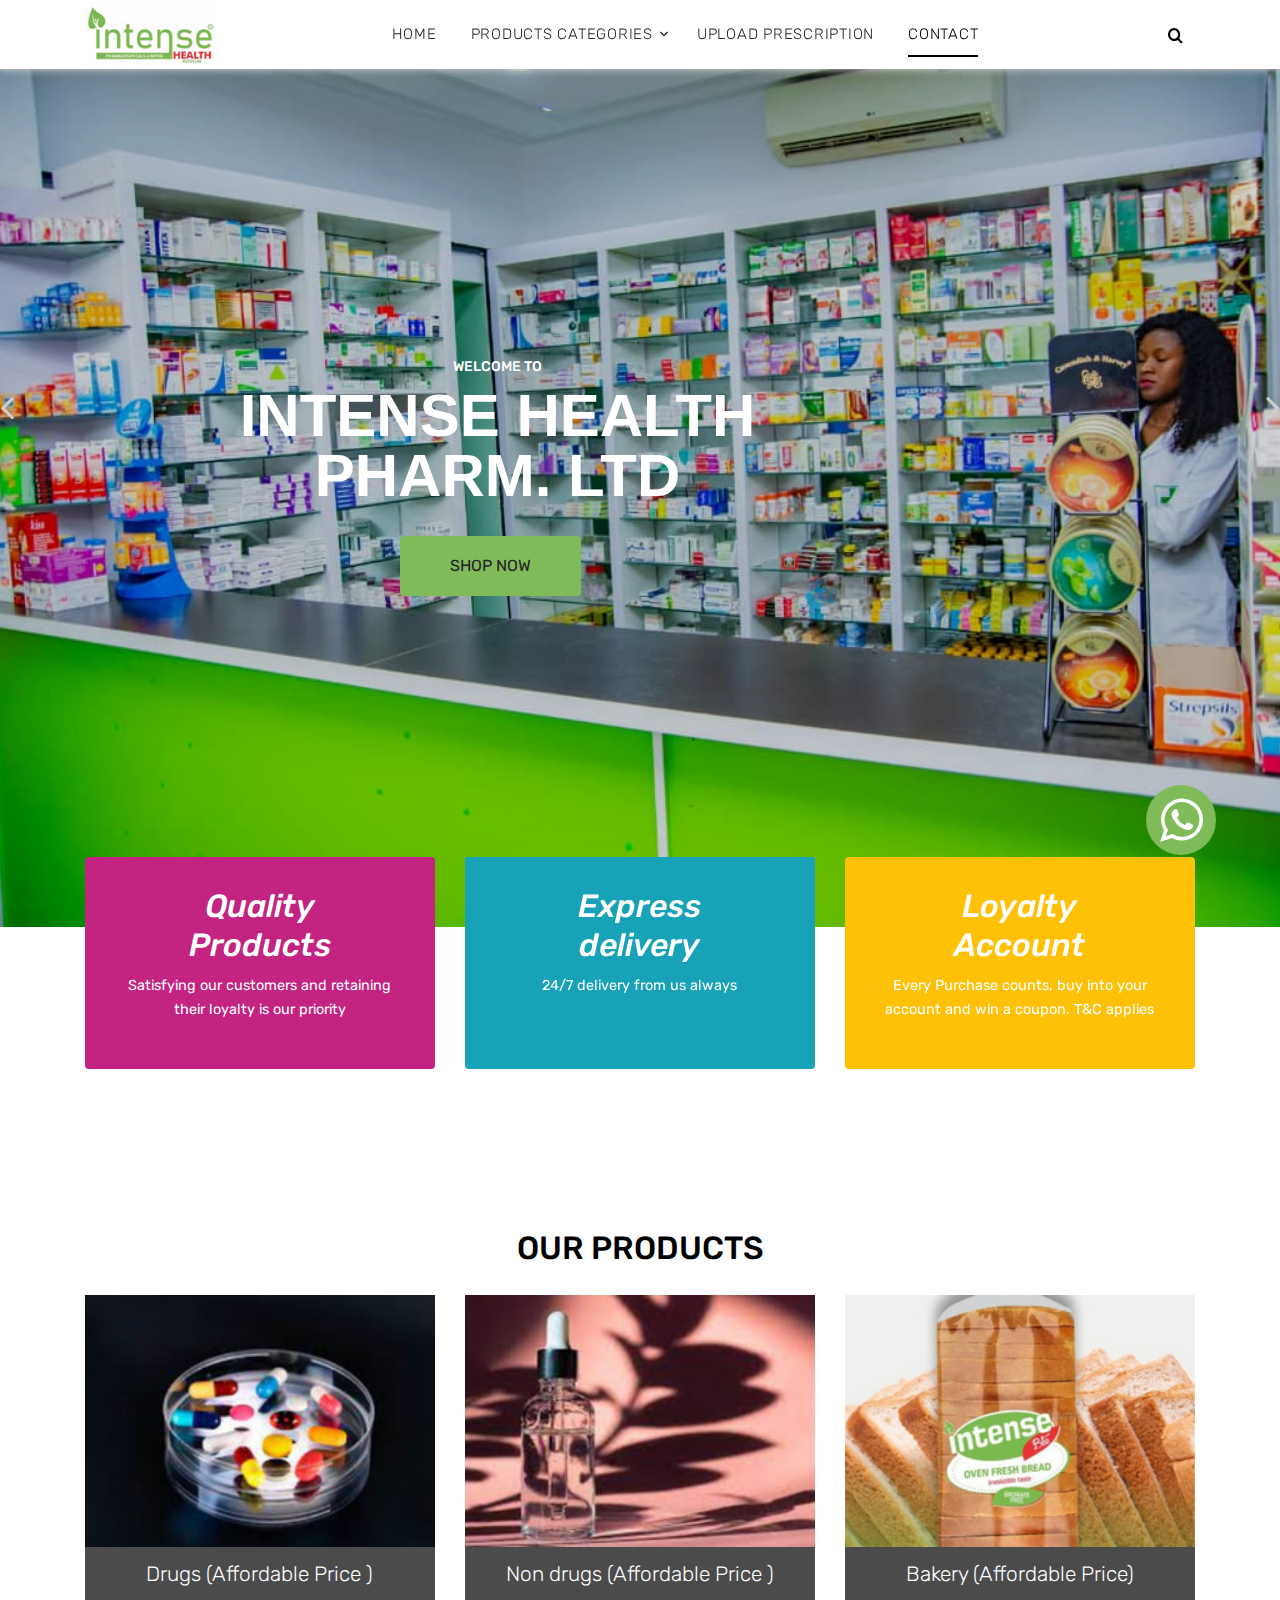
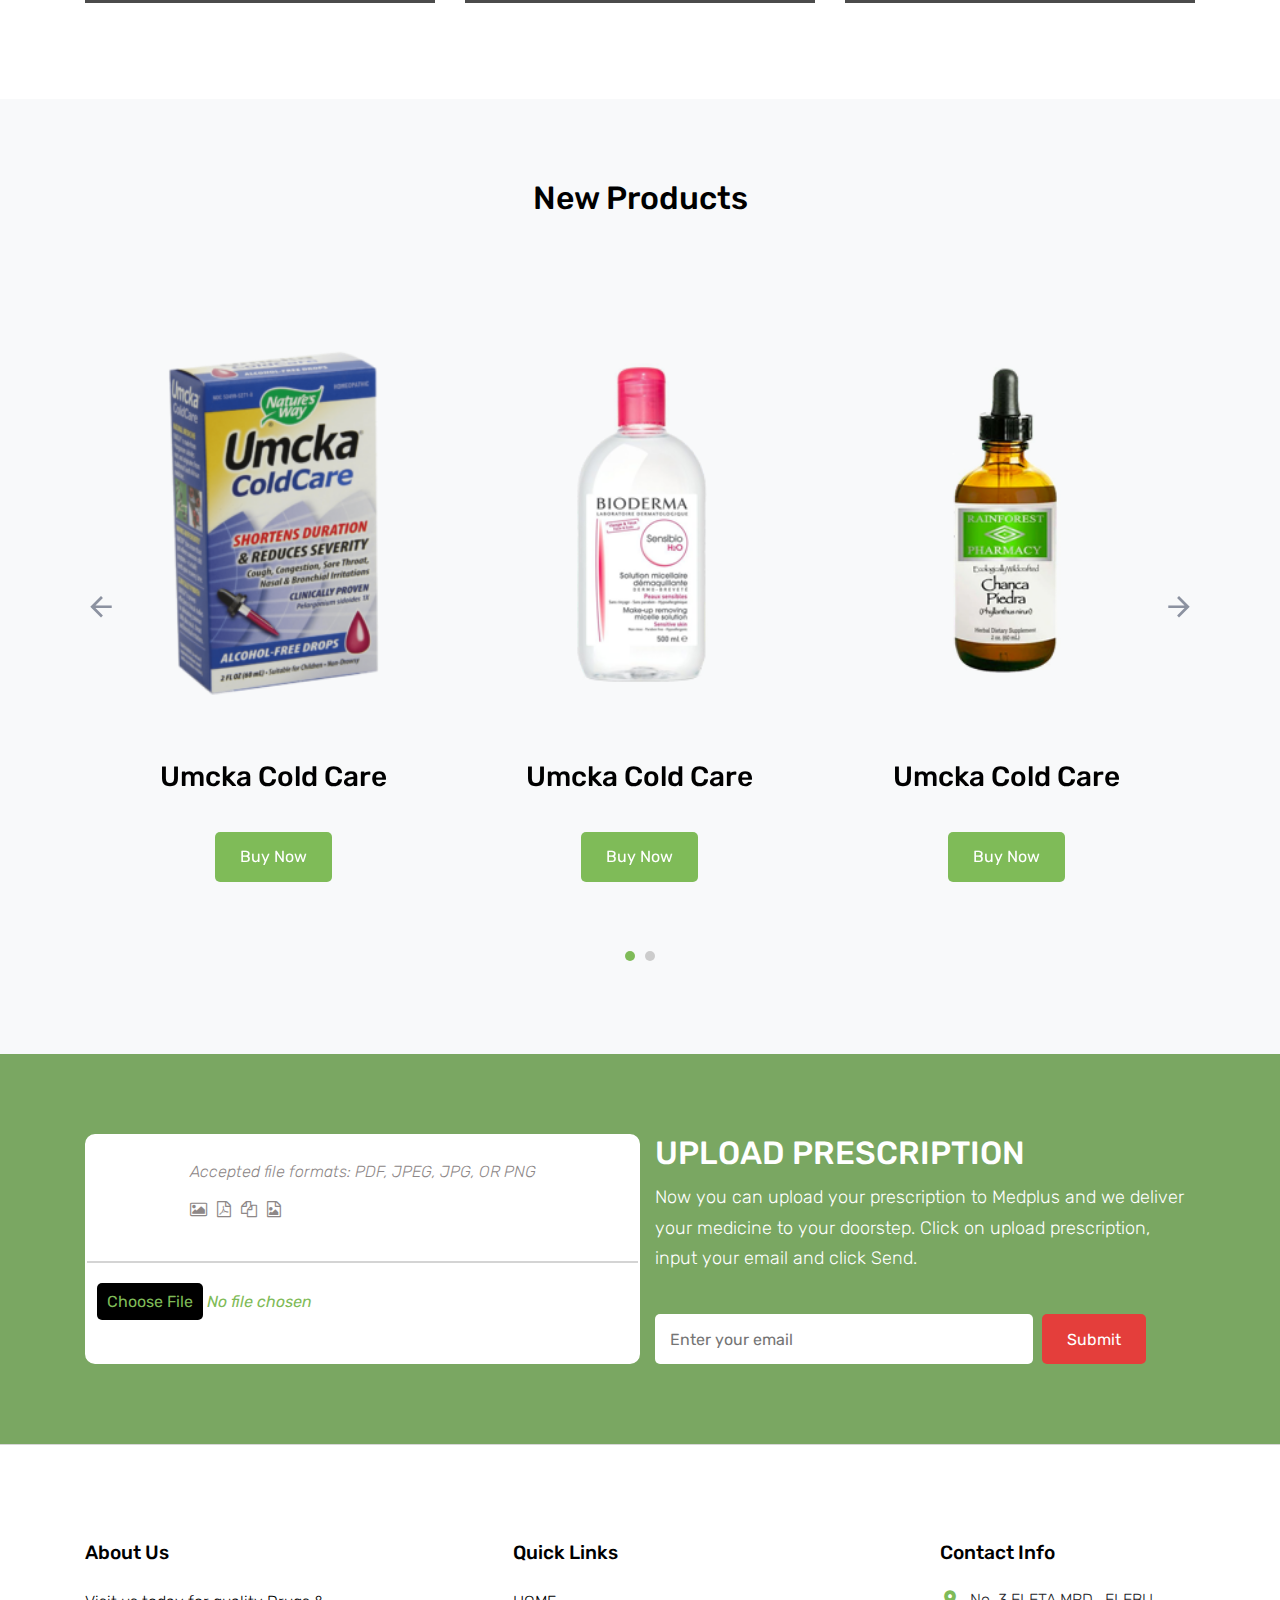
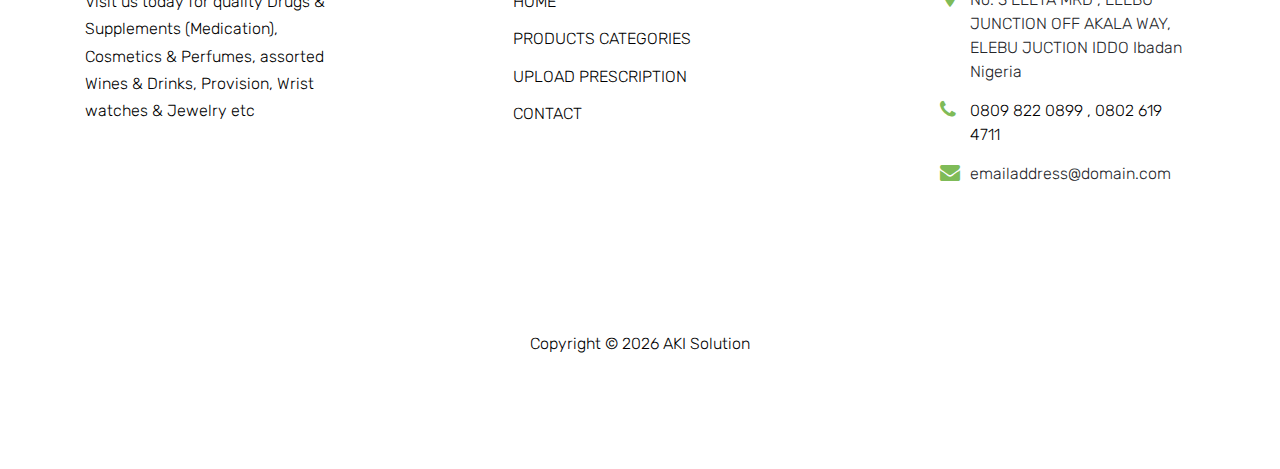
==== commit 4a25e7f8: "change the picture" ====
--- a/index.html
+++ b/index.html
@@ -34,7 +34,7 @@
 
   <body>
     <div class="site-wrap">
-      <div class="site-navbar py-2">
+      <div class="site-navbar">
         <div class="search-wrap">
           <div class="container">
             <a href="#" class="search-close js-search-close"
@@ -140,7 +140,7 @@
         <div id="oc-fullslider" class="banner site-blocks-cover" >
           <div class="owl-carousel owl-theme full-screen">
               <div class="item">
-                  <img src="images/hero_1.jpg" alt="Slider">
+                  <img src="images/hero_1.jpeg" alt="Slider">
                   <div class="overlay-bg"></div>
                   <div class="container d-flex align-items-center">
                       <div class="wrap-caption animate__animated animate__backInLeft">
@@ -162,7 +162,7 @@
                   </style>
               </div>
               <div class="item">
-                  <img src="images/hero_1.jpg" alt="Slider">
+                  <img src="images/hero_3.jpeg" alt="Slider">
                   <div class="overlay-bg"></div>
                   <div class="container d-flex align-items-center">
                     <div class="wrap-caption animate__animated animate__backInLeft">
@@ -174,6 +174,7 @@
                         </div>
               </div>
               </div>
+
   
               
           </div>
@@ -314,19 +315,20 @@
             >
               <a href="shop-single.html">
                 <img src="images/2.png" alt="" class="product-cate-img" />
-                <p><span>Drugs </span> <span>(prices from $50)</span></p>
+                <p><span>Drugs </span> <span>(Affordable Price )</span></p>
+
               </a>
             </div>
             <div class="col-lg-4 col-lg-4 col-sm-12 product-cate">
               <a href="shop-single.html">
                 <img src="images/3.png" alt="" class="product-cate-img" />
-                <p><span>Non drugs </span> <span>(prices from $50)</span></p>
+                <p><span>Non drugs </span> <span>(Affordable Price )</span></p>
               </a>
             </div>
             <div class="col-lg-4 col-lg-4 col-sm-12 product-cate">
               <a href="shop-single.html">
-                <img src="images/1.png" alt="" class="product-cate-img" />
-                <p><span>Bakery </span> <span>(prices from $50)</span></p>
+                <img src="images\bake101.png" alt="" class="product-cate-img" />
+                <p><span>Bakery </span> <span>(Affordable Price)</span></p>
               </a>
             </div>
           </div>
@@ -351,48 +353,53 @@
           <div class="row">
             <div class="col-md-12 block-3 products-wrap">
               <div class="nonloop-block-3 owl-carousel">
-                <div class="text-center item mb-4">
-                  <a href="shop-single.html">
-                    <img src="images/product_03.png" alt="Image"
-                  /></a>
-                  <h3 class="text-dark">
-                    <a href="shop-single.html">Umcka Cold Care</a>
-                  </h3>
-                  <button class="buy-now">Buy Now</button>                </div>
-
-                <div class="text-center item mb-4">
-                  <a href="shop-single.html">
-                    <img src="images/product_01.png" alt="Image"
-                  /></a>
-                  <h3 class="text-dark">
-                    <a href="shop-single.html">Umcka Cold Care</a>
-                  </h3>
-                  <button class="buy-now">Buy Now</button>                </div>
-
-                <div class="text-center item mb-4">
-                  <a href="shop-single.html">
-                    <img src="images/product_02.png" alt="Image"
-                  /></a>
-                  <h3 class="text-dark">
-                    <a href="shop-single.html">Umcka Cold Care</a>
-                  </h3>
-                  <button class="buy-now">Buy Now</button>         
-       </div>
-
-                <div class="text-center item mb-4">
-                  <a href="shop-single.html">
-                    <img src="images/product_04.png" alt="Image"
-                  /></a>
-                  <h3 class="text-dark">
-                    <a href="shop-single.html">Umcka Cold Care</a>
-                  </h3>
-                <button class="buy-now">Buy Now</button>              
-  </div> 
-              </div>
-            </div>
-          </div>
-        </div>
-      </div>
+                  <div class="text-center item mb-4">
+                    <a href="shop-single.html">
+                      <img src="images/product_03.png" alt="Image"
+                    /></a>
+                    <h3 class="text-dark">
+                      <a href="shop-single.html">Umcka Cold Care</a>
+                    </h3>
+                    <a href="shop-single.html"><button class="buy-now">Buy Now</button></a>             
+                  </div>
+
+                  <div class="text-center item mb-4">
+                    <a href="shop-single.html">
+                      <img src="images/product_01.png" alt="Image"
+                    /></a>
+                    <h3 class="text-dark">
+                      <a href="shop-single.html">Umcka Cold Care</a>
+                    </h3>
+                    <a href="shop-single.html"><button class="buy-now">Buy Now</button></a>            
+                  </div>
+
+                  <div class="text-center item mb-4">
+                    <a href="shop-single.html">
+                      <img src="images/product_02.png" alt="Image"
+                    /></a>
+                    <h3 class="text-dark">
+                      <a href="shop-single.html">Umcka Cold Care</a>
+                    </h3>
+                    <a href="shop-single.html"><button class="buy-now">Buy Now</button></a>           
+                  </div>
+                  <div class="text-center item mb-4">
+                    <a href="shop-single.html">
+                      <img src="images/product_04.png" alt="Image"
+                    /></a>
+                    <h3 class="text-dark">
+                      <a href="shop-single.html">Umcka Cold Care</a>
+                    </h3>
+                    <a href="shop-single.html"><button class="buy-now">Buy Now</button></a>          
+                  </div>
+  
+              </div>
+
+           </div> 
+          </div>
+         </div>
+         </div>
+        <!-- </div> -->
+      <!-- </div> -->
 
       <div
         class="site-section bg-secondary bg-image"
@@ -426,7 +433,8 @@
         </div>
       </div>
       <!-- whatsapp icon -->
-      <a href="https://wa.me/2348114618720" target="_blank">
+      <a href="https://wa.me/2348098220899
+" target="_blank">
         <div class="whatsapp-me">
           <i class="fa fa-whatsapp"></i>
         </div>
--- a/css/style.css
+++ b/css/style.css
@@ -3415,8 +3415,8 @@
     z-index: 2;
 }
 .wrap-caption .caption-heading {
-    font-size: 70px;
-    font-weight: 900;
+    font-size: 60px;
+    font-weight: 800;
     padding: 0;
     margin-bottom: 0;
     margin-top: 0;
@@ -3471,7 +3471,7 @@
     }
     
     .wrap-caption .caption-heading {
-        font-size: 45px;
+        font-size: 35px;
     }
     
     .wrap-caption.center,
@@ -4322,6 +4322,7 @@
   padding-left: 15px;
 }
 
+
 .prescription-info p {
   font-size: 18px;
   margin-top: 10px;
@@ -4542,7 +4543,7 @@
 
 /* Navbar */
 .site-logo img {
-  width: 120px;
+  width: 130px;
 }
 
 .site-logo a {
@@ -5899,7 +5900,7 @@
   left: 0;
   right: 0;
   bottom: 0;
-  background: #80bb58ce;
+  background:#80bb58b8;
   z-index: 1;
 }
 .bg-image > .container {
@@ -5927,3 +5928,28 @@
 .custom-table td {
   color: #000;
 }
+
+
+@media screen and (max-width: 778px){
+  .prescription {
+ display: flex;
+ flex-direction: column;
+  }
+   
+  .upload-file{
+    min-height: 200px;
+    padding: 10px;
+    margin-bottom: 20px;
+  }
+  .prescription-info h2{
+    font-size: 1.5rem;
+
+  }
+  .prescription-info p{
+    font-size: 14px;
+    list-style: 10px;
+  }
+  .prescription-info input[type="email"]{
+    width: 65%;
+  }
+}
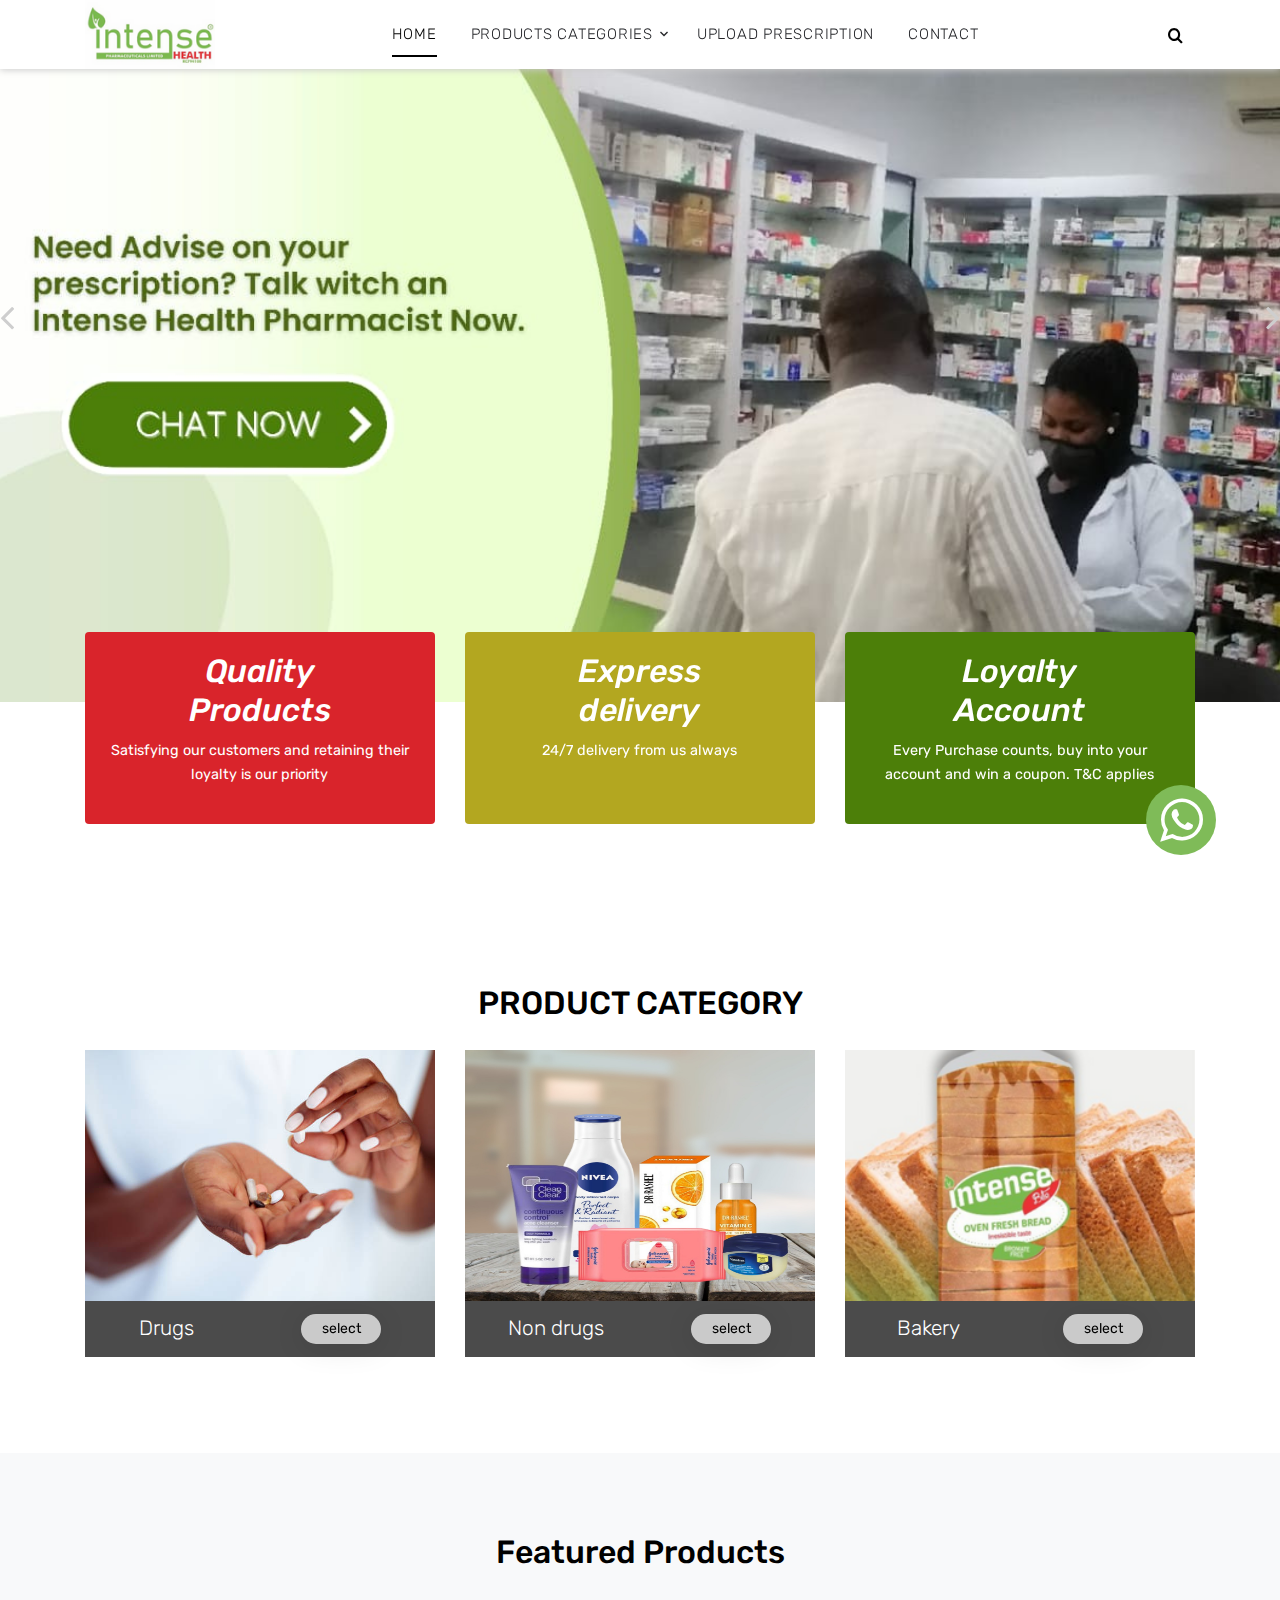
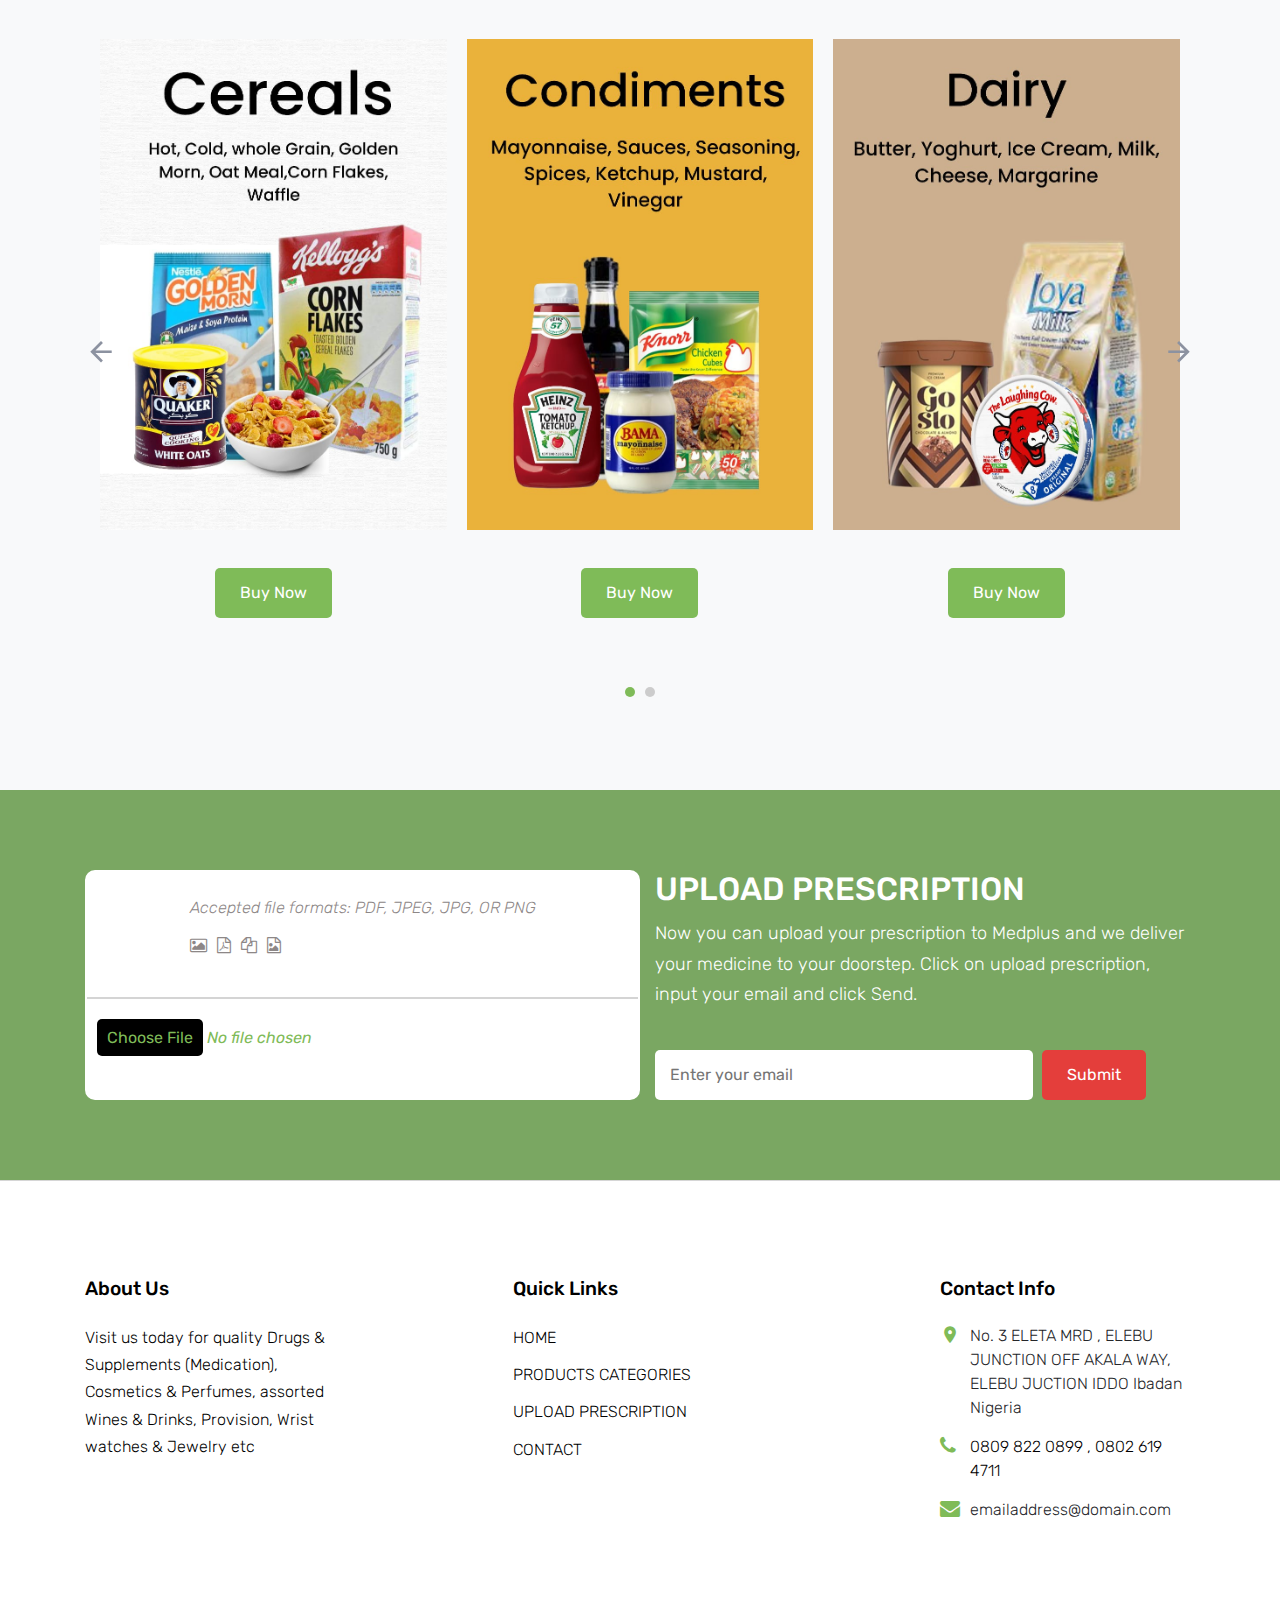
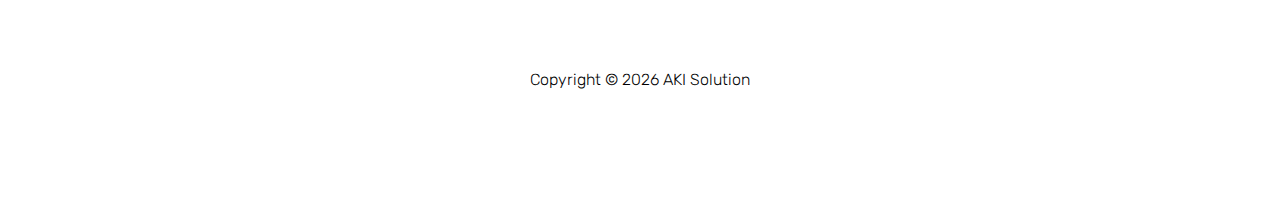
==== commit eda200c0: "added picture" ====
--- a/index.html
+++ b/index.html
@@ -1,7 +1,7 @@
 <!DOCTYPE html>
 <html lang="en">
   <head>
-    <title>INTENSE HEALTH PHARM. LTD &mdash; Colorlib Template</title>
+    <title>INTENSE HEALTH PHARM. LTD &mdash; pharmacy in  Ibadan </title>
     <meta charset="utf-8" />
     <meta
       name="viewport"
@@ -65,7 +65,7 @@
                 role="navigation"
               >
                 <ul class="site-menu js-clone-nav d-none d-lg-block">
-                  <li><a href="index.html">Home</a></li>
+                  <li class="active"><a href="index.html">Home</a></li>
                   <li class="has-children">
                     <a href="#">Products Categories</a>
                     <ul class="dropdown">
@@ -95,7 +95,7 @@
                     <a href="upload-prescription.html">Upload Prescription</a>
                   </li>
 
-                  <li class="active"><a href="contact.html">Contact</a></li>
+                  <li ><a href="contact.html">Contact</a></li>
                 </ul>
               </nav>
             </div>
@@ -137,17 +137,18 @@
     </div>  -->
 
         <!-- BANNER -->
-        <div id="oc-fullslider" class="banner site-blocks-cover" >
+        <div id="oc-fullslider" class="banner site-blocks-cover"  >
           <div class="owl-carousel owl-theme full-screen">
               <div class="item">
-                  <img src="images/hero_1.jpeg" alt="Slider">
-                  <div class="overlay-bg"></div>
+                 <img src="images/hero_4.jpeg" alt="Slider" >
+                 <a href="https://wa.me/2348098220899" target="_blank"><div class="overlay-bg"></div></a> 
                   <div class="container d-flex align-items-center">
                       <div class="wrap-caption animate__animated animate__backInLeft">
-                          <h4 class="capteading" style="color: rgb(255, 255, 255) !important;font-size: 14px;text-align: center;margin-bottom: 10px;">WELCOME TO</h4>
-                              <h1 class="caption-heading" style="margin-bottom: 30px;">INTENSE HEALTH PHARM. LTD</h1>
-                              <div class="" style="text-align: center;">                              <a href="#" class="btn btn-primary px-5 py-3">Shop Now</a>
-                              </div>
+                          <!-- <h4 class="capteading" style="color: rgb(255, 255, 255) !important;font-size: 14px;text-align: center;margin-bottom: 10px;">WELCOME TO</h4> -->
+                              <!-- <h1 class="caption-heading" style="margin-bottom: 30px;">INTENSE HEALTH PHARM. LTD</h1> -->
+                              <!-- <div class="" style="text-align: center;">                          
+                                    <a href="#" class="btn btn-primary px-5 py-3">Shop Now</a>
+                              </div> -->
                             </div>
                   </div>
   
@@ -162,16 +163,16 @@
                   </style>
               </div>
               <div class="item">
-                  <img src="images/hero_3.jpeg" alt="Slider">
-                  <div class="overlay-bg"></div>
+                <img src="images/hero_5.jpg" alt="Slider">
+                <a href="https://wa.me/2348098220899" target="_blank"> <div class="overlay-bg"></div></a>
                   <div class="container d-flex align-items-center">
-                    <div class="wrap-caption animate__animated animate__backInLeft">
+                    <!-- <div class="wrap-caption animate__animated animate__backInLeft">
                       <h4 class="capteading" style="color: rgb(255, 255, 255) !important;font-size: 14px;text-align: center; margin-bottom: 10px;">WELCOME TO</h4>
                           <h1 class="caption-heading" style="margin-bottom: 30px;">INTENSE HEALTH PHARM. LTD</h1>
                           <div class="" style="text-align: center;">                            
                               <a href="#" class="btn btn-primary px-5 py-3">Shop Now</a>
                           </div>
-                        </div>
+                        </div> -->
               </div>
               </div>
 
@@ -185,13 +186,18 @@
 
    
      </div>
+
+
+
+
+
       <div class="site-section">
         <div class="container">
           <div class="row align-items-stretch section-overlap">
             <div class="col-md-6 col-lg-4 mb-4 mb-lg-0">
               <div
                 class="banner-wrap h-100"
-                style="background-color: rgb(195 35 129)"
+                style="background-color: rgb(217 36 43)"
               >
                 <a href="#" class="h-100">
                   <h5>
@@ -223,7 +229,7 @@
               </div>
             </div>
             <div class="col-md-6 col-lg-4 mb-4 mb-lg-0">
-              <div class="banner-wrap bg-warning h-100">
+              <div class="banner-wrap  h-100" id="last" style="background-color: #4c7f09;">
                 <a href="#" class="h-100">
                   <h5>
                     Loyalty 
@@ -248,7 +254,7 @@
         <div class="container">
           <div class="row">
             <div class="title-section text-center col-12">
-              <h2 class="text-uppercase">Our Products</h2>
+              <h2 class="text-uppercase">PRODUCT CATEGORY</h2>
             </div>
           </div>
 
@@ -263,7 +269,7 @@
             </div>
             <div class="col-sm-6 col-lg-4 text-center item mb-4">
               <a href="shop-single.html">
-                <img src="images/product_02.png" alt="Image"
+                <img src="images/product_0drugs.jpg" alt="Image"
               /></a>
               <h3 class="text-dark">
                 <a href="shop-single.html">Chanca Piedra</a>
@@ -314,21 +320,21 @@
               style="width: 100%"
             >
               <a href="shop-single.html">
-                <img src="images/2.png" alt="" class="product-cate-img" />
-                <p><span>Drugs </span> <span>(Affordable Price )</span></p>
+                <img src="images/drugs.jpg" alt="" class="product-cate-img" />
+                <p class="cate"><span>Drugs </span> <button>select </button></p>
 
               </a>
             </div>
             <div class="col-lg-4 col-lg-4 col-sm-12 product-cate">
-              <a href="shop-single.html">
-                <img src="images/3.png" alt="" class="product-cate-img" />
-                <p><span>Non drugs </span> <span>(Affordable Price )</span></p>
+              <a href="non-drug.html">
+                <img src="images\nonDrug.jpg" alt="" class="product-cate-img" />
+                <p class="cate"><span>Non drugs </span> <button>select </button></p>
               </a>
             </div>
             <div class="col-lg-4 col-lg-4 col-sm-12 product-cate">
-              <a href="shop-single.html">
+              <a href="bakery.html">
                 <img src="images\bake101.png" alt="" class="product-cate-img" />
-                <p><span>Bakery </span> <span>(Affordable Price)</span></p>
+                <p class="cate"><span>Bakery </span><button>select </button></p>
               </a>
             </div>
           </div>
@@ -347,49 +353,45 @@
         <div class="container">
           <div class="row">
             <div class="title-section text-center col-12">
-              <h2 class="tuppercaseext-">New Products</h2>
+              <h2 class="tuppercaseext-">Featured Products</h2>
             </div>
           </div>
           <div class="row">
             <div class="col-md-12 block-3 products-wrap">
               <div class="nonloop-block-3 owl-carousel">
                   <div class="text-center item mb-4">
-                    <a href="shop-single.html">
-                      <img src="images/product_03.png" alt="Image"
+                    <a href="cereals.html">
+                      <img src="images\cereals.jpeg" alt="Image"
                     /></a>
                     <h3 class="text-dark">
-                      <a href="shop-single.html">Umcka Cold Care</a>
                     </h3>
-                    <a href="shop-single.html"><button class="buy-now">Buy Now</button></a>             
+                    <a href="cereals.html"><button class="buy-now">Buy Now</button></a>             
                   </div>
 
                   <div class="text-center item mb-4">
-                    <a href="shop-single.html">
-                      <img src="images/product_01.png" alt="Image"
+                    <a href="condiment.html">
+                      <img src="images\condiment.jpeg" alt="Image"
                     /></a>
                     <h3 class="text-dark">
-                      <a href="shop-single.html">Umcka Cold Care</a>
                     </h3>
-                    <a href="shop-single.html"><button class="buy-now">Buy Now</button></a>            
+                    <a href="condiment.html"><button class="buy-now">Buy Now</button></a>            
                   </div>
 
                   <div class="text-center item mb-4">
-                    <a href="shop-single.html">
-                      <img src="images/product_02.png" alt="Image"
+                    <a href="dairy.html">
+                      <img src="images\dairy.jpeg" alt="Image"
                     /></a>
                     <h3 class="text-dark">
-                      <a href="shop-single.html">Umcka Cold Care</a>
                     </h3>
-                    <a href="shop-single.html"><button class="buy-now">Buy Now</button></a>           
+                    <a href="dairy.html"><button class="buy-now">Buy Now</button></a>           
                   </div>
                   <div class="text-center item mb-4">
-                    <a href="shop-single.html">
-                      <img src="images/product_04.png" alt="Image"
+                    <a href="drinks.html">
+                      <img src="images\drinks.jpeg" alt="Image"
                     /></a>
                     <h3 class="text-dark">
-                      <a href="shop-single.html">Umcka Cold Care</a>
                     </h3>
-                    <a href="shop-single.html"><button class="buy-now">Buy Now</button></a>          
+                    <a href="drinks.html"><button class="buy-now">Buy Now</button></a>          
                   </div>
   
               </div>
--- a/fonts/icomoon/style.css
+++ b/fonts/icomoon/style.css
@@ -4918,3 +4918,24 @@
 .icon-zoom_out_map:before {
   content: "\e56b";
 }
+
+.cate{
+display: flex;
+justify-content: space-around;
+align-items: center;
+}
+
+.cate button{
+  border: none;
+  border-radius: 2px;
+  width: 80px;
+  height: 30px;
+/* From https://css.glass */
+background: rgba(255, 255, 255, 0.71);
+border-radius: 16px;
+box-shadow: 0 4px 30px rgba(0, 0, 0, 0.1);
+backdrop-filter: blur(0px);
+-webkit-backdrop-filter: blur(0px);
+  font-size: 14px;
+
+}
--- a/css/style.css
+++ b/css/style.css
@@ -3295,7 +3295,7 @@
     right: 0;
     bottom: 0;
     left: 0;
-    background-color: rgba(0, 0, 0, 0.178);
+    /* background-color: rgba(0, 0, 0, 0.178); */
     
     z-index: 1;
 }
@@ -3303,9 +3303,10 @@
     height: 100%;
 }
 .banner .owl-theme div:not(.owl-controls) {
-    height: 100%;
+    height: 75vh;
     overflow: hidden;
     text-align: center;
+    width: 100%;
 }
 .banner .owl-theme .wrap-caption {
     height: auto !important;
@@ -4308,6 +4309,7 @@
   font-size: 10pt;
 } */
 .product-cate-img {
+  height: 251px;
   width: 100%;
 }
 
@@ -5079,8 +5081,8 @@
 }
 .site-blocks-cover,
 .site-blocks-cover > .container > .row {
-  min-height: 700px;
-  height: calc(100vh);
+  /* min-height: 700px; */
+  /* height: calc(100vh); */
 }
 .site-blocks-cover.inner-page,
 .site-blocks-cover.inner-page .row {
@@ -5820,11 +5822,11 @@
 }
 
 .banner-wrap {
-  background: rgb(23 162 184);
+  background: #b3a720 ;
   border-radius: 4px;
 }
 .banner-wrap a {
-  padding: 30px;
+  padding: 20px;
   display: block;
   text-align: center;
 }
@@ -5952,4 +5954,14 @@
   .prescription-info input[type="email"]{
     width: 65%;
   }
-}
+
+  .prescription-info input[type="submit"]{
+    height: 50px;
+    padding: 10px 15px;
+  }
+}
+
+
+.selected{
+  border-bottom: 2px solid black;
+}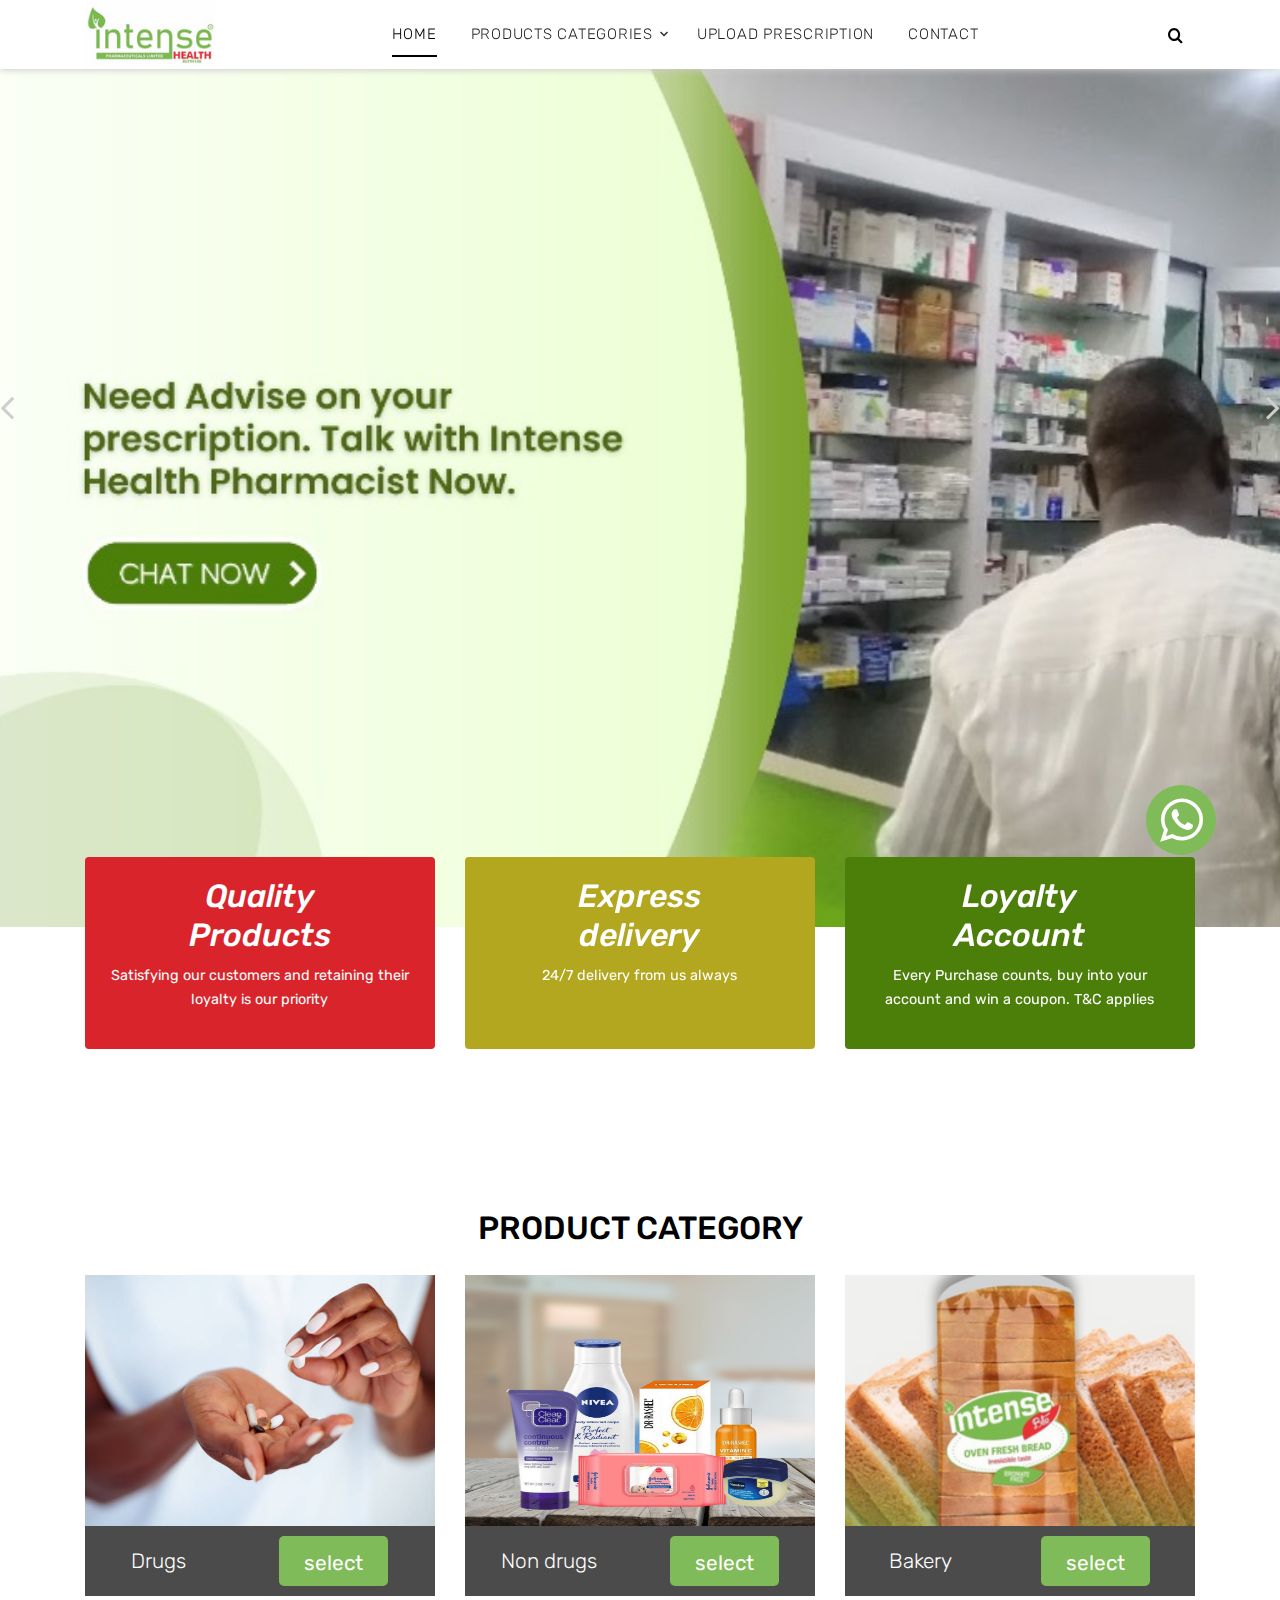
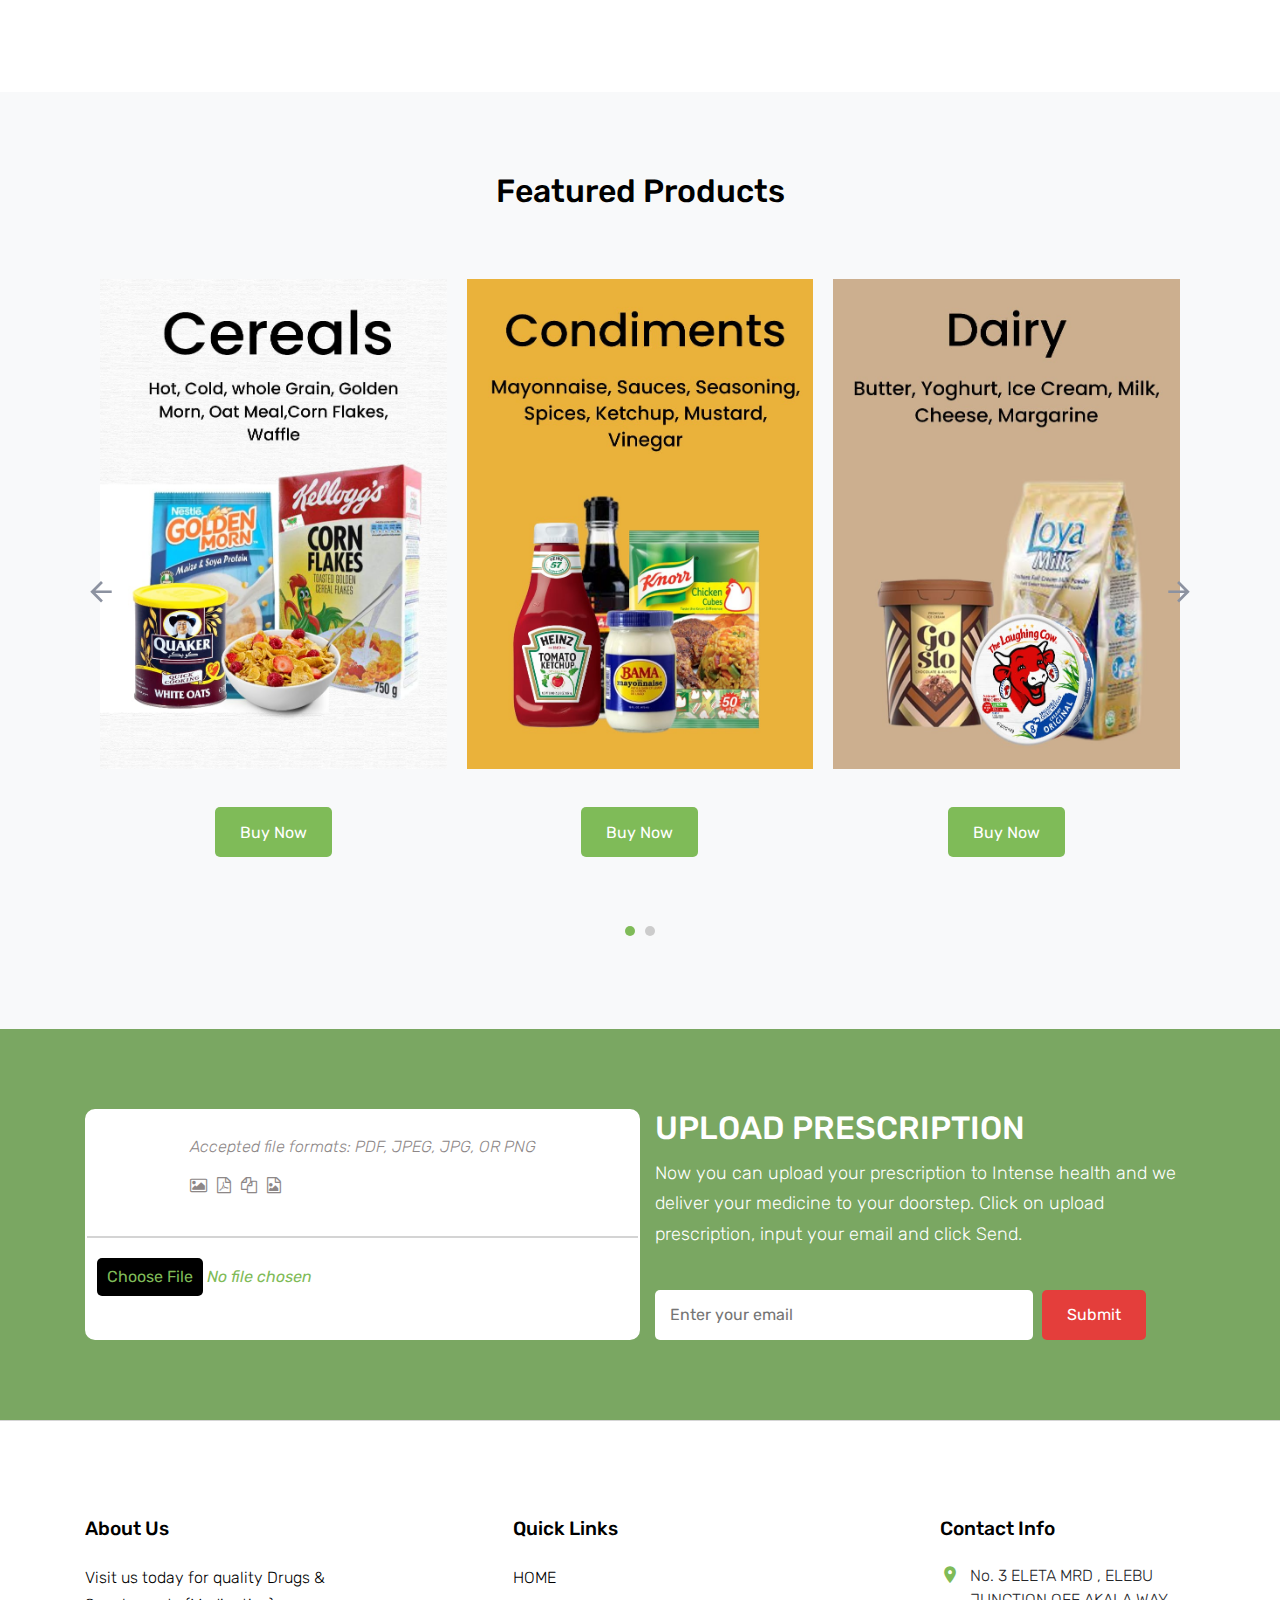
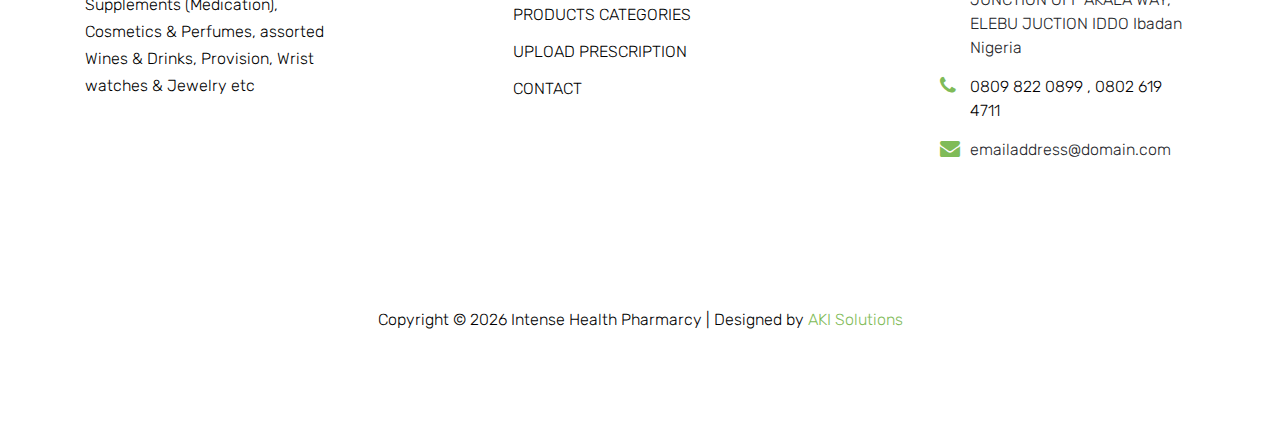
==== commit bcb9d2b8: "added mobile banner picture" ====
--- a/index.html
+++ b/index.html
@@ -139,9 +139,11 @@
         <!-- BANNER -->
         <div id="oc-fullslider" class="banner site-blocks-cover"  >
           <div class="owl-carousel owl-theme full-screen">
-              <div class="item">
-                 <img src="images/hero_4.jpeg" alt="Slider" >
-                 <a href="https://wa.me/2348098220899" target="_blank"><div class="overlay-bg"></div></a> 
+              <div class="item"  id="main-banner">
+                 <!-- <img src="images/hero_6.jpg" alt="Slider" > -->
+                 <a href="https://wa.me/2348098220899" target="_blank">
+                  <!-- <div class="overlay-bg"></div> -->
+                </a> 
                   <div class="container d-flex align-items-center">
                       <div class="wrap-caption animate__animated animate__backInLeft">
                           <!-- <h4 class="capteading" style="color: rgb(255, 255, 255) !important;font-size: 14px;text-align: center;margin-bottom: 10px;">WELCOME TO</h4> -->
@@ -162,9 +164,11 @@
                       }
                   </style>
               </div>
-              <div class="item">
-                <img src="images/hero_5.jpg" alt="Slider">
-                <a href="https://wa.me/2348098220899" target="_blank"> <div class="overlay-bg"></div></a>
+              <div class="item"  id="main-banner2">
+                <!-- <img src="images/hero_5.jpg" alt="Slider"> -->
+                <a href="https://wa.me/2348098220899" target="_blank"> 
+                  <!-- <div class="overlay-bg"></div> -->
+                </a>
                   <div class="container d-flex align-items-center">
                     <!-- <div class="wrap-caption animate__animated animate__backInLeft">
                       <h4 class="capteading" style="color: rgb(255, 255, 255) !important;font-size: 14px;text-align: center; margin-bottom: 10px;">WELCOME TO</h4>
@@ -321,20 +325,20 @@
             >
               <a href="shop-single.html">
                 <img src="images/drugs.jpg" alt="" class="product-cate-img" />
-                <p class="cate"><span>Drugs </span> <button>select </button></p>
+                <p class="cate"><span>Drugs </span> <button class="buy-now" style="margin: 0px">select </button></p>
 
               </a>
             </div>
             <div class="col-lg-4 col-lg-4 col-sm-12 product-cate">
               <a href="non-drug.html">
                 <img src="images\nonDrug.jpg" alt="" class="product-cate-img" />
-                <p class="cate"><span>Non drugs </span> <button>select </button></p>
+                <p class="cate"><span>Non drugs </span><button class="buy-now" style="margin: 0px">select </button></p>
               </a>
             </div>
             <div class="col-lg-4 col-lg-4 col-sm-12 product-cate">
               <a href="bakery.html">
                 <img src="images\bake101.png" alt="" class="product-cate-img" />
-                <p class="cate"><span>Bakery </span><button>select </button></p>
+                <p class="cate"><span>Bakery </span><button class="buy-now" style="margin: 0px">select </button></p>
               </a>
             </div>
           </div>
@@ -425,7 +429,7 @@
           <div class="prescription-info">
             <h2>UPLOAD PRESCRIPTION</h2>
             <p>
-              Now you can upload your prescription to Medplus and we deliver
+              Now you can upload your prescription to Intense health and we deliver
               your medicine to your doorstep. Click on upload prescription,
               input your email and click Send.
             </p>
@@ -491,7 +495,7 @@
                   document.write(new Date().getFullYear());
                 </script>
                 <!-- Link back to Colorlib can't be removed. Template is licensed under CC BY 3.0. -->
-                AKI Solution
+                Intense Health Pharmarcy | Designed by <span><a href="https://akisolutions.com.ng"> AKI Solutions</a></span>
               </p>
             </div>
           </div>
--- a/fonts/icomoon/style.css
+++ b/fonts/icomoon/style.css
@@ -4923,19 +4923,21 @@
 display: flex;
 justify-content: space-around;
 align-items: center;
+align-content: center;
+align-self: center;
 }
 
-.cate button{
+/* .cate button{
   border: none;
   border-radius: 2px;
   width: 80px;
-  height: 30px;
+  height: 30px; */
 /* From https://css.glass */
-background: rgba(255, 255, 255, 0.71);
+/* background: rgba(255, 255, 255, 0.71);
 border-radius: 16px;
 box-shadow: 0 4px 30px rgba(0, 0, 0, 0.1);
 backdrop-filter: blur(0px);
 -webkit-backdrop-filter: blur(0px);
   font-size: 14px;
 
-}
+} */
--- a/css/style.css
+++ b/css/style.css
@@ -3303,7 +3303,7 @@
     height: 100%;
 }
 .banner .owl-theme div:not(.owl-controls) {
-    height: 75vh;
+    height: 100vh;
     overflow: hidden;
     text-align: center;
     width: 100%;
@@ -3326,6 +3326,12 @@
     background-repeat: no-repeat;
     background-size: cover;
     background-position: center center;
+}
+@media screen and (max-width: 560px){
+  .banner .owl-theme .item {
+    background-position: center right;
+}
+
 }
 .banner .owl-theme .item img {
     display: none;
@@ -5964,4 +5970,34 @@
 
 .selected{
   border-bottom: 2px solid black;
+}
+
+
+#main-banner{
+  background-image: url(/images/hero_7.jpg) !important;
+
+  background-repeat: no-repeat;
+  background-size: cover;
+background-position: 10% 10%;}
+
+#main-banner2{
+  background-image: url(/images/hero_7.jpg) !important;
+}
+
+
+
+@media screen and (max-width: 567px){
+  #main-banner{
+
+    background-image: url(/images/hero_9.jpg) !important;
+    background-position:  center;
+  }
+  
+  #main-banner2{
+    background-image: url(/images/hero_9.jpg) !important;
+  }
+  
+  .section-overlap {
+    margin-top: -100px;
+}
 }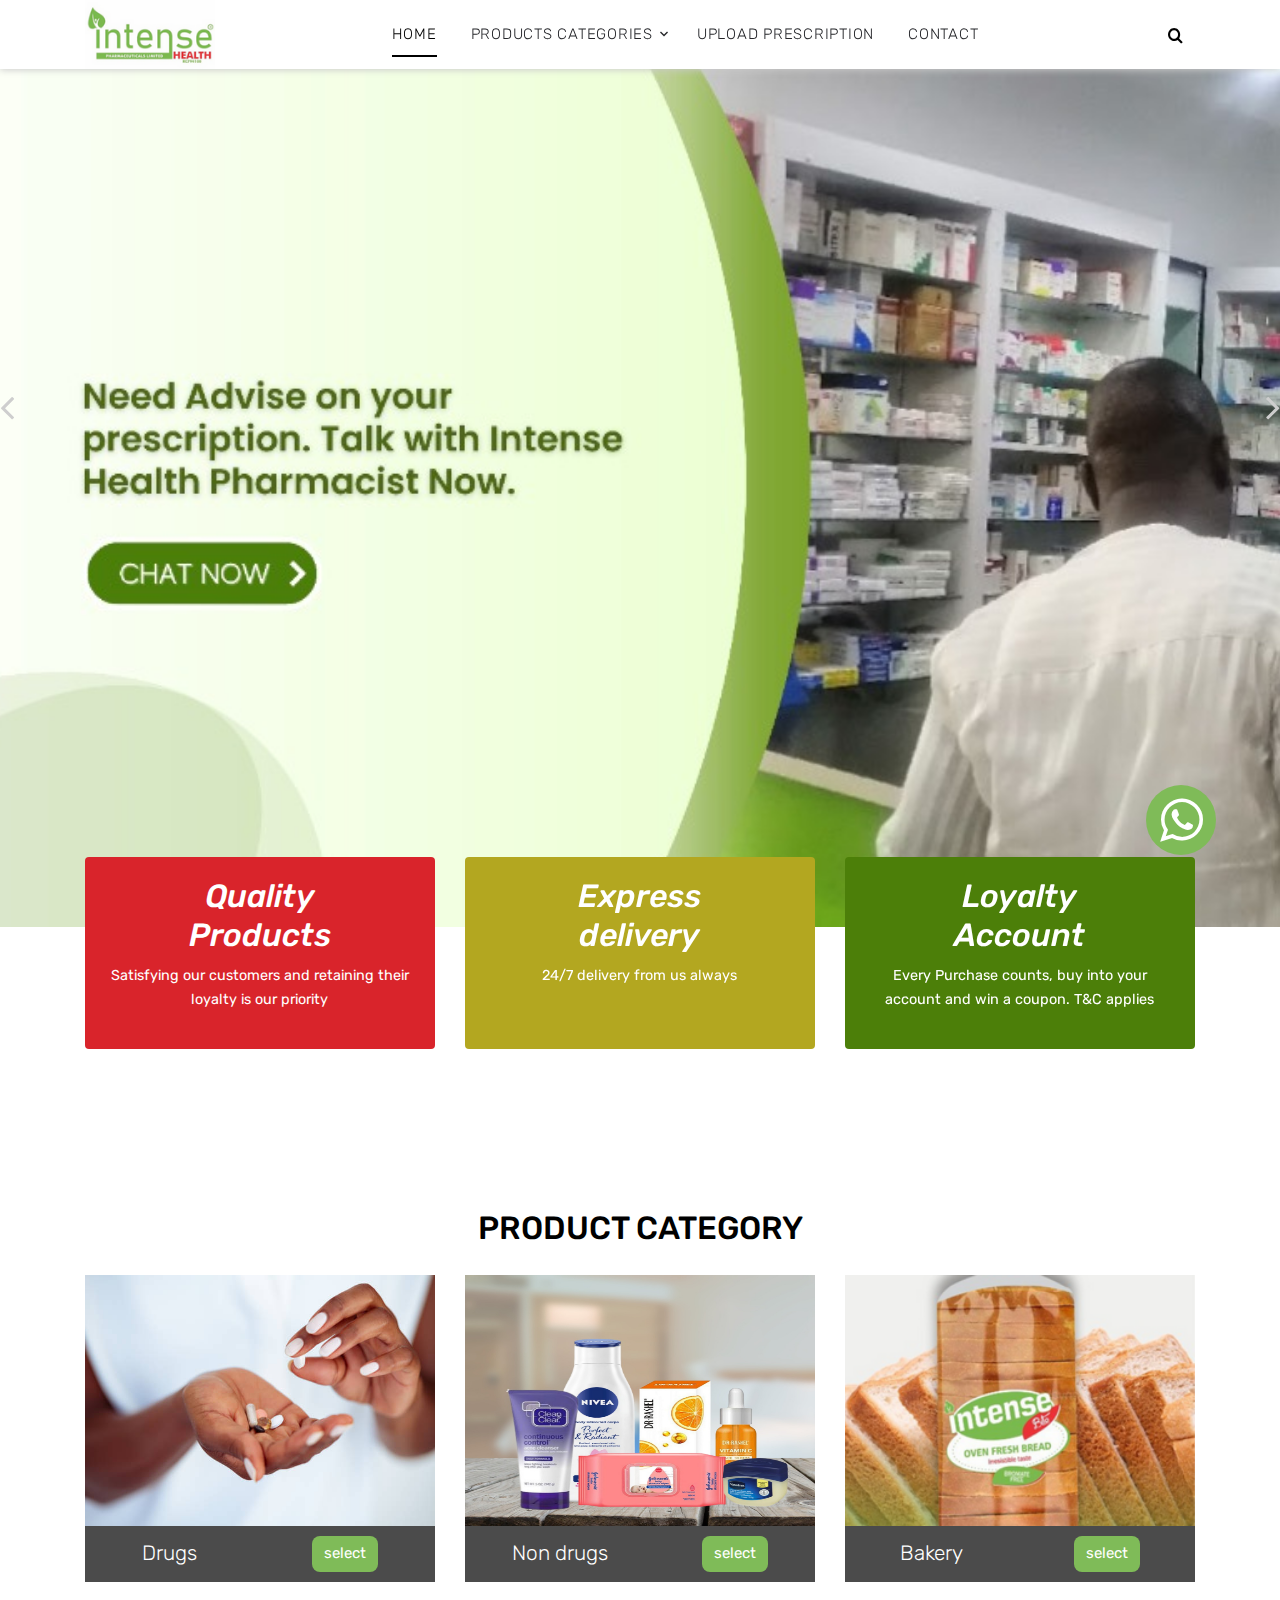
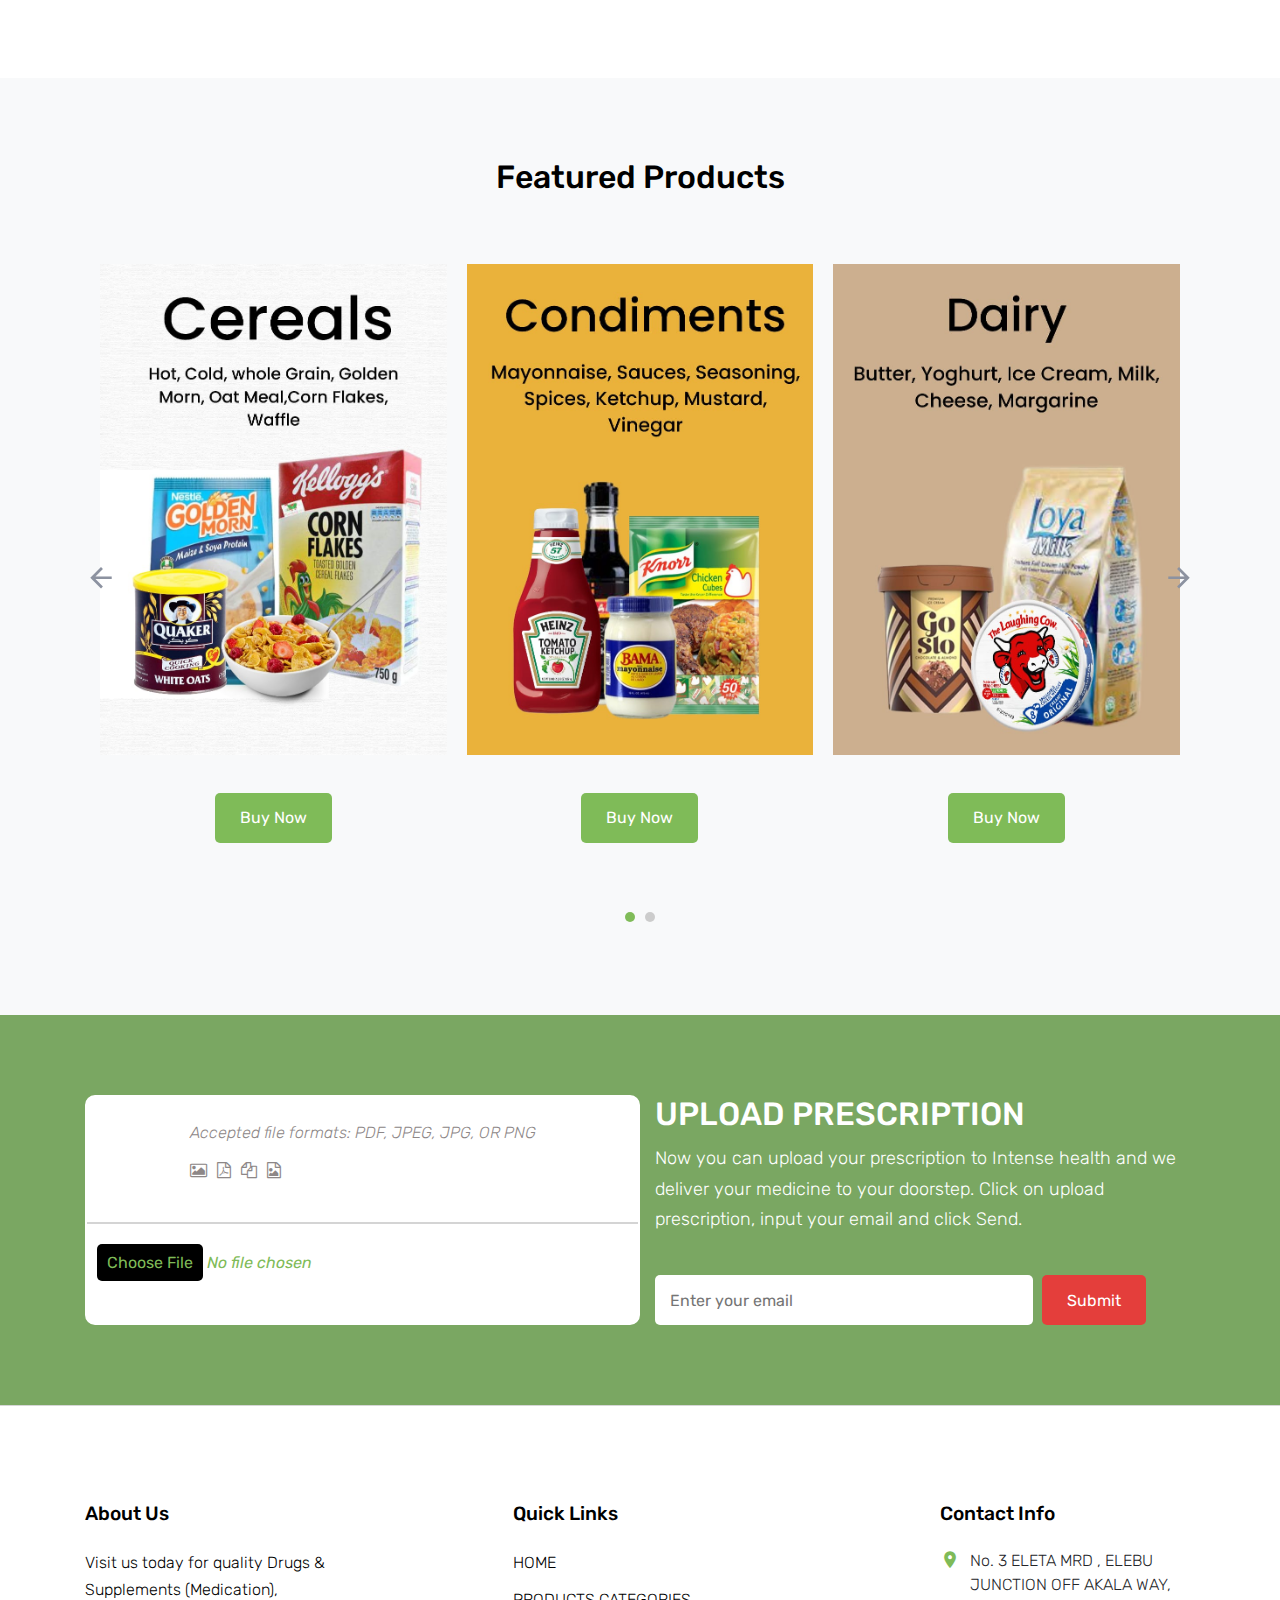
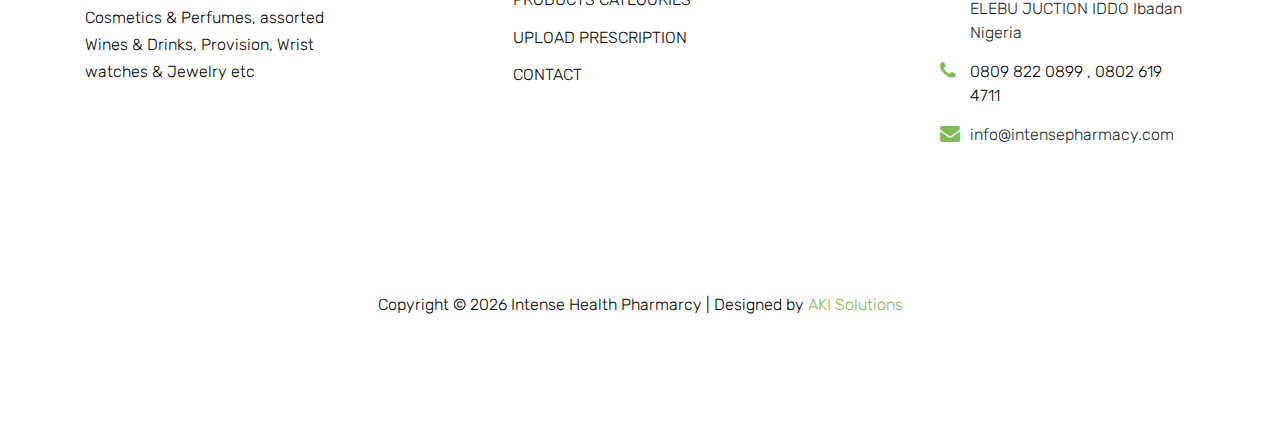
==== commit 289b0720: "all" ====
--- a/index.html
+++ b/index.html
@@ -139,11 +139,11 @@
         <!-- BANNER -->
         <div id="oc-fullslider" class="banner site-blocks-cover"  >
           <div class="owl-carousel owl-theme full-screen">
+            <a href="https://wa.me/2348098220899" target="_blank">
               <div class="item"  id="main-banner">
                  <!-- <img src="images/hero_6.jpg" alt="Slider" > -->
-                 <a href="https://wa.me/2348098220899" target="_blank">
                   <!-- <div class="overlay-bg"></div> -->
-                </a> 
+            
                   <div class="container d-flex align-items-center">
                       <div class="wrap-caption animate__animated animate__backInLeft">
                           <!-- <h4 class="capteading" style="color: rgb(255, 255, 255) !important;font-size: 14px;text-align: center;margin-bottom: 10px;">WELCOME TO</h4> -->
@@ -164,11 +164,12 @@
                       }
                   </style>
               </div>
+            </a> 
+            <a href="https://wa.me/2348098220899" target="_blank"> 
+
               <div class="item"  id="main-banner2">
                 <!-- <img src="images/hero_5.jpg" alt="Slider"> -->
-                <a href="https://wa.me/2348098220899" target="_blank"> 
                   <!-- <div class="overlay-bg"></div> -->
-                </a>
                   <div class="container d-flex align-items-center">
                     <!-- <div class="wrap-caption animate__animated animate__backInLeft">
                       <h4 class="capteading" style="color: rgb(255, 255, 255) !important;font-size: 14px;text-align: center; margin-bottom: 10px;">WELCOME TO</h4>
@@ -179,6 +180,8 @@
                         </div> -->
               </div>
               </div>
+            </a>
+
 
   
               
@@ -325,20 +328,20 @@
             >
               <a href="shop-single.html">
                 <img src="images/drugs.jpg" alt="" class="product-cate-img" />
-                <p class="cate"><span>Drugs </span> <button class="buy-now" style="margin: 0px">select </button></p>
+                <p class="cate"><span>Drugs </span> <button class="select-now" >select </button></p>
 
               </a>
             </div>
             <div class="col-lg-4 col-lg-4 col-sm-12 product-cate">
               <a href="non-drug.html">
                 <img src="images\nonDrug.jpg" alt="" class="product-cate-img" />
-                <p class="cate"><span>Non drugs </span><button class="buy-now" style="margin: 0px">select </button></p>
+                <p class="cate"><span>Non drugs </span><button class="select-now" >select </button></p>
               </a>
             </div>
             <div class="col-lg-4 col-lg-4 col-sm-12 product-cate">
               <a href="bakery.html">
                 <img src="images\bake101.png" alt="" class="product-cate-img" />
-                <p class="cate"><span>Bakery </span><button class="buy-now" style="margin: 0px">select </button></p>
+                <p class="cate"><span>Bakery </span><button class="select-now" >select </button></p>
               </a>
             </div>
           </div>
@@ -481,7 +484,7 @@
                     <a href="tel://23923929210">0809 822 0899
 ,  0802 619 4711</a>
                   </li>
-                  <li class="email">emailaddress@domain.com</li>
+                  <li class="email">info@intensepharmacy.com</li>
                 </ul>
               </div>
             </div>
--- a/css/style.css
+++ b/css/style.css
@@ -5972,16 +5972,24 @@
   border-bottom: 2px solid black;
 }
 
+.select-now{
+  border: none;
+  padding: 5px 12px;
+  border-radius: 8px;
+  background-color: #7fbb58;
+  color: white;
+  font-size: 15px;
+}
 
 #main-banner{
-  background-image: url(/images/hero_7.jpg) !important;
+  background-image: url(../images/hero_7.jpg) !important;
 
   background-repeat: no-repeat;
   background-size: cover;
 background-position: 10% 10%;}
 
 #main-banner2{
-  background-image: url(/images/hero_7.jpg) !important;
+  background-image: url(../images/hero_11.png) !important;
 }
 
 
@@ -5989,12 +5997,12 @@
 @media screen and (max-width: 567px){
   #main-banner{
 
-    background-image: url(/images/hero_9.jpg) !important;
+    background-image: url(../images/hero_9.jpg) !important;
     background-position:  center;
   }
   
   #main-banner2{
-    background-image: url(/images/hero_9.jpg) !important;
+    background-image: url(../images/hero_9.jpg) !important;
   }
   
   .section-overlap {
